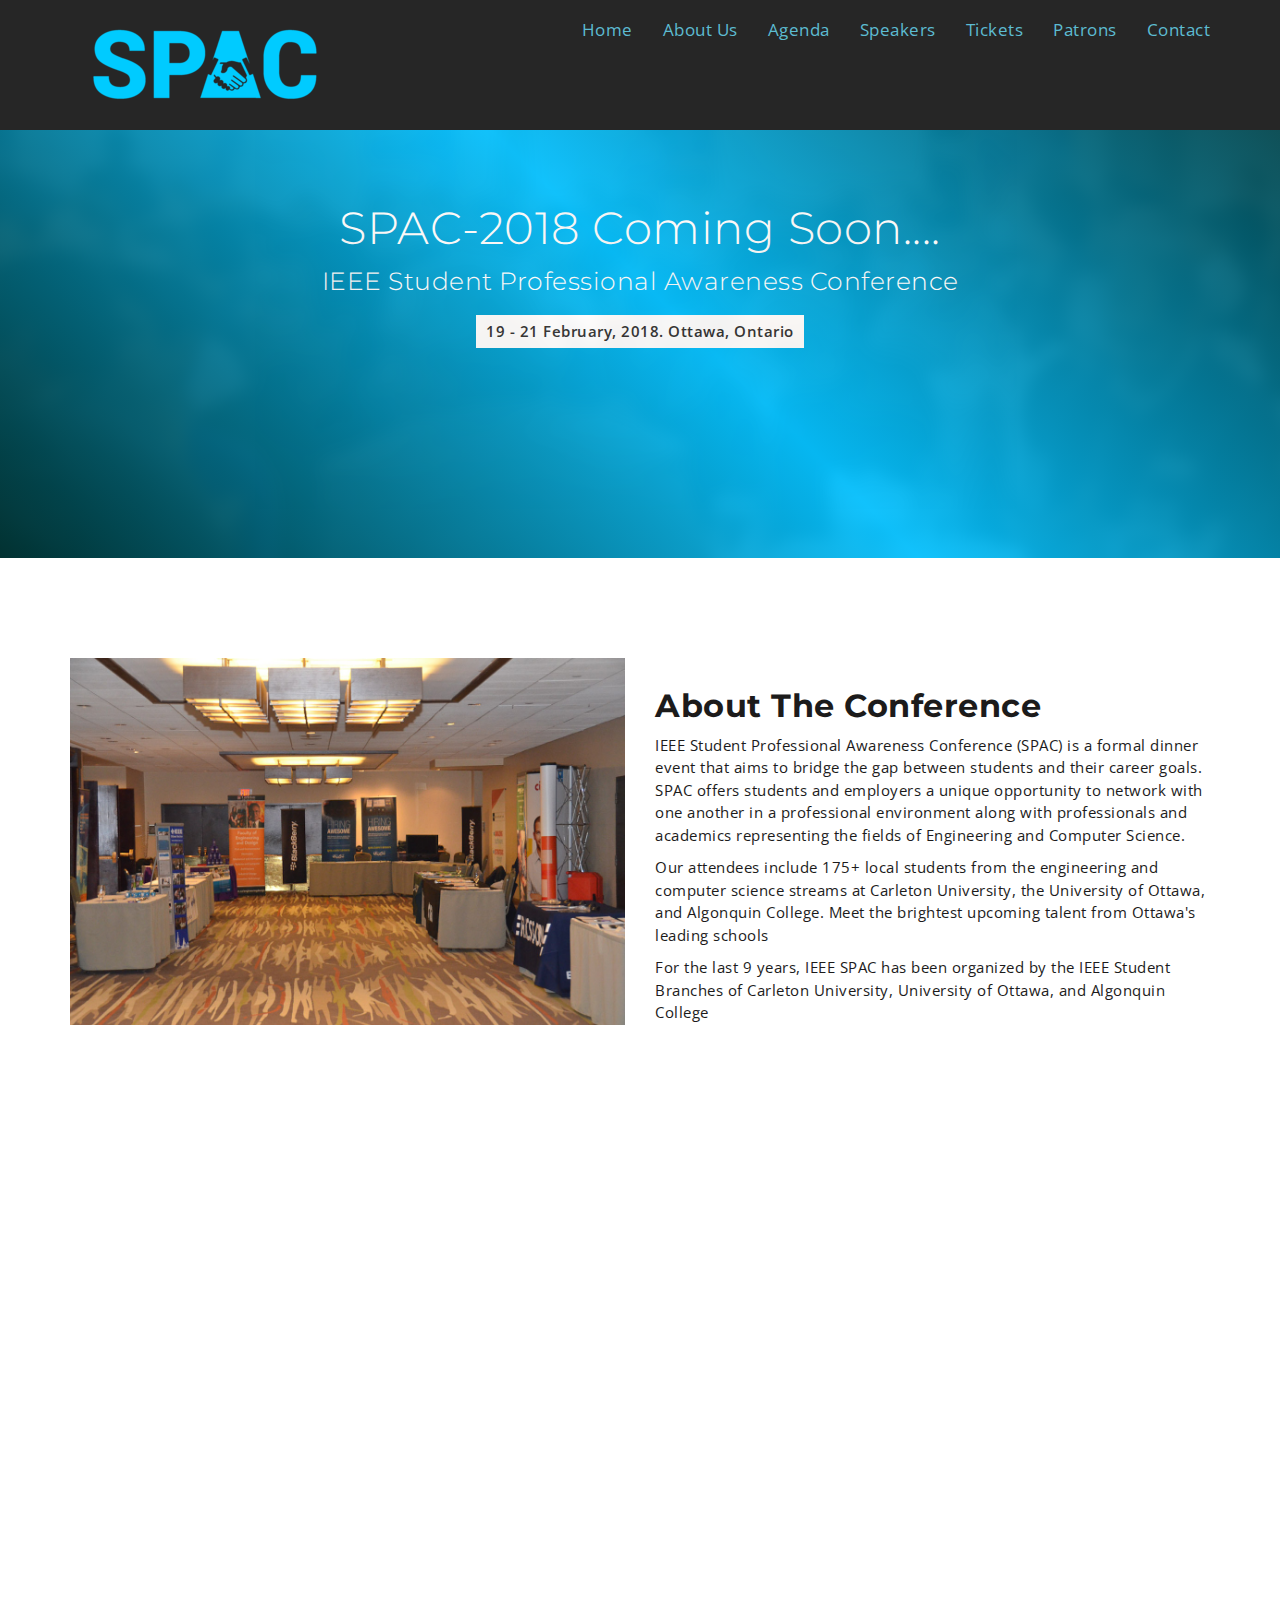
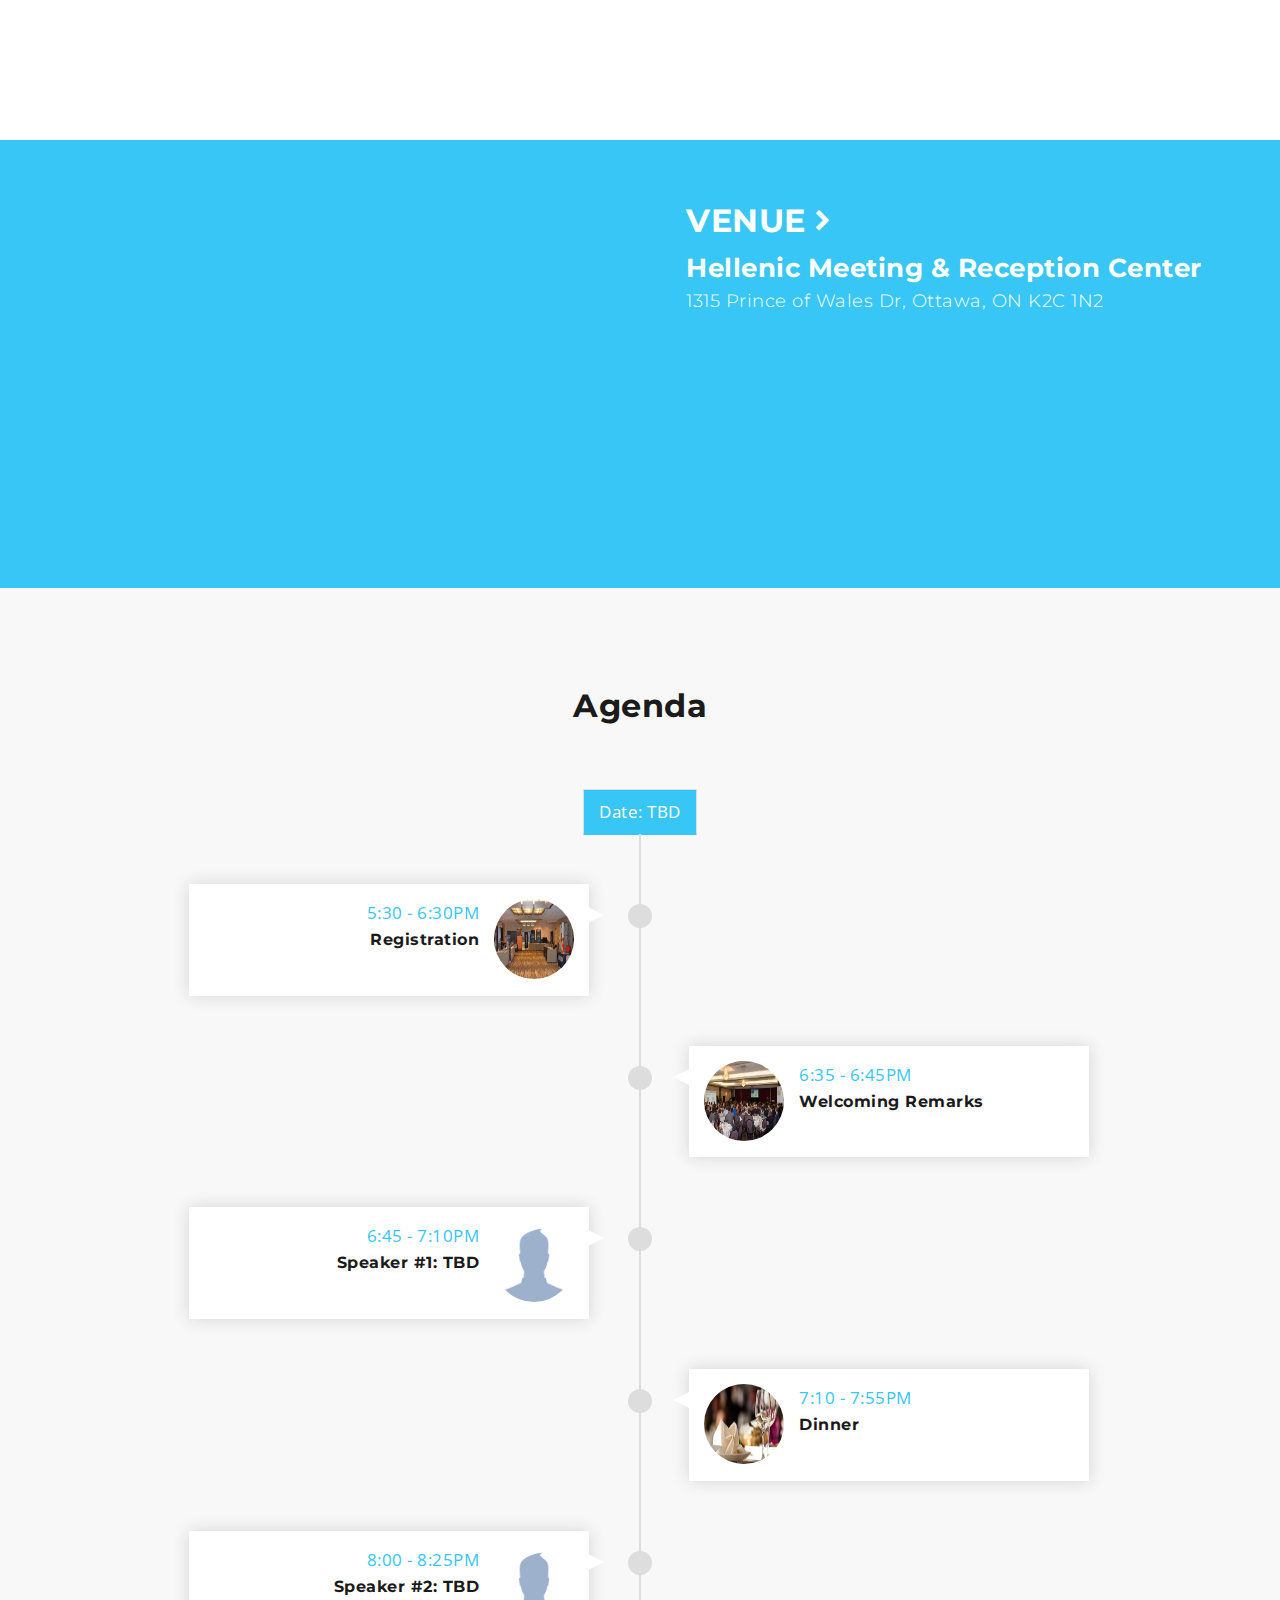
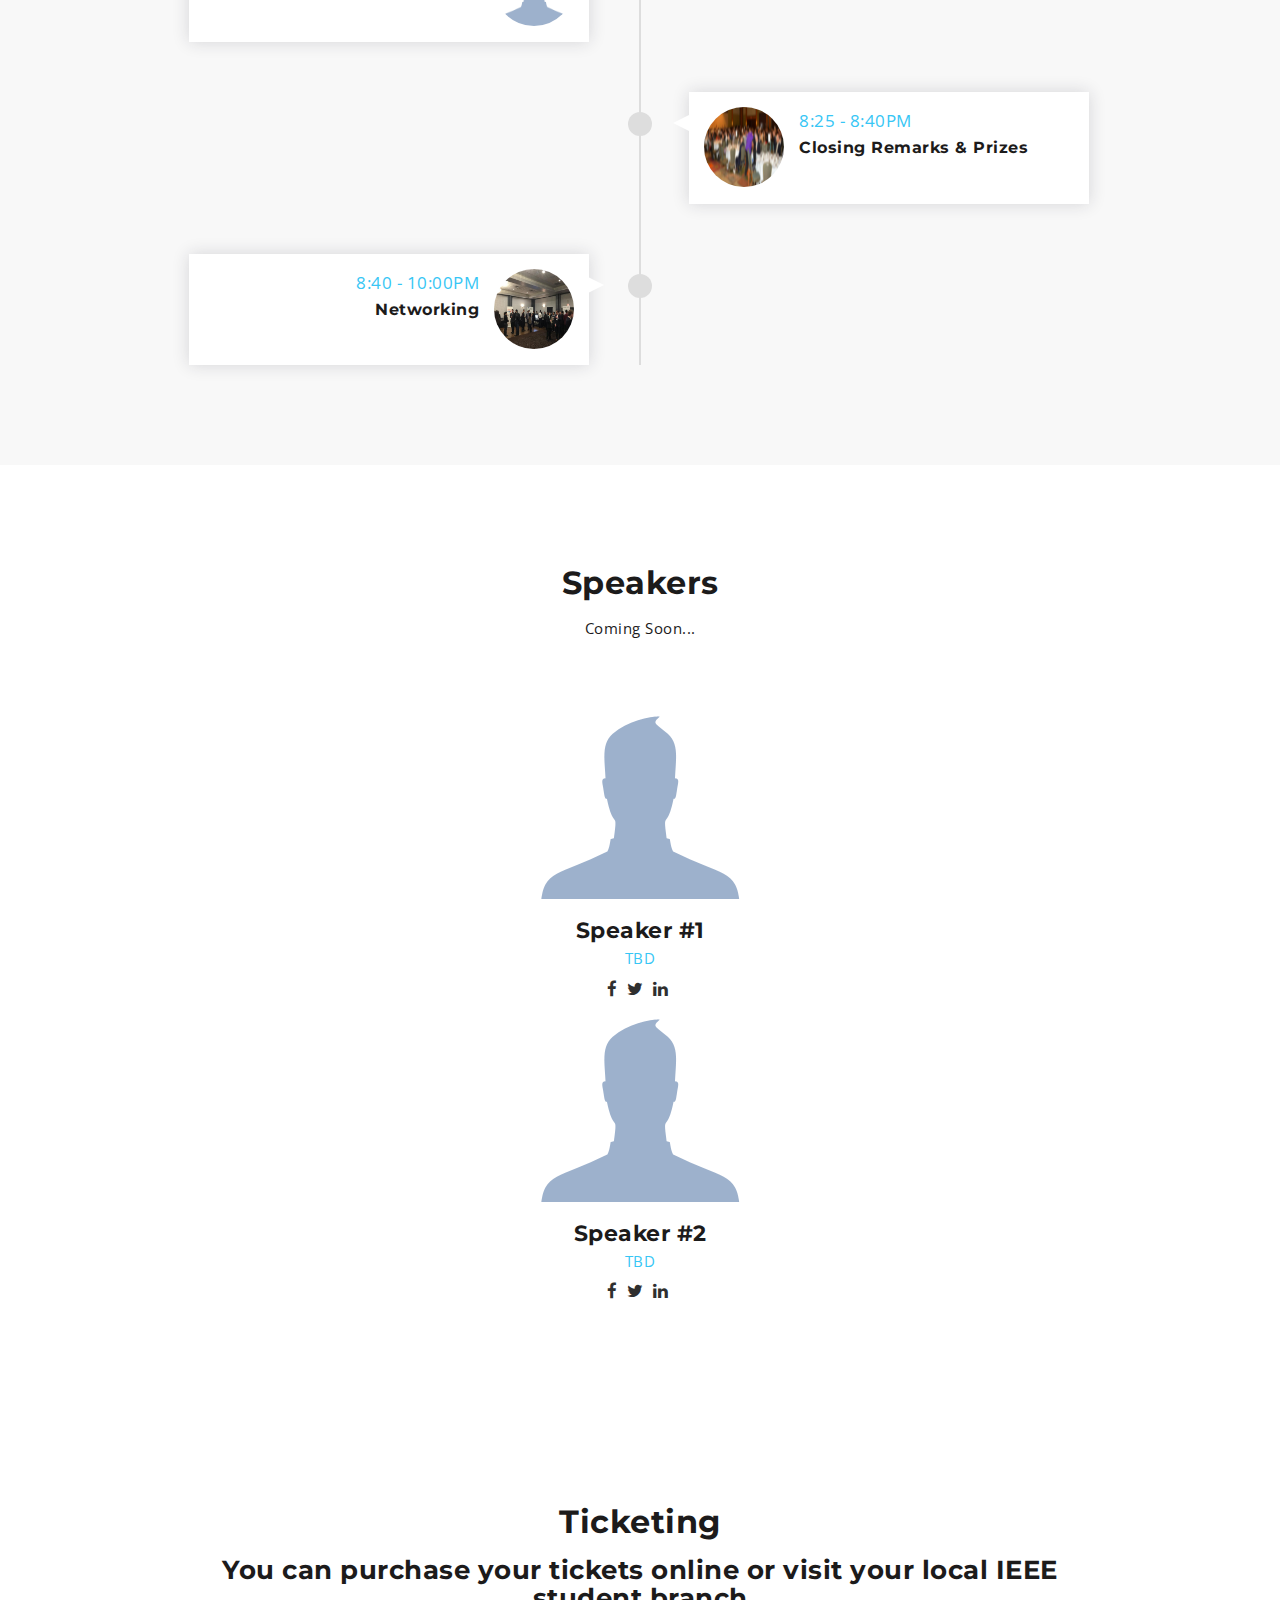
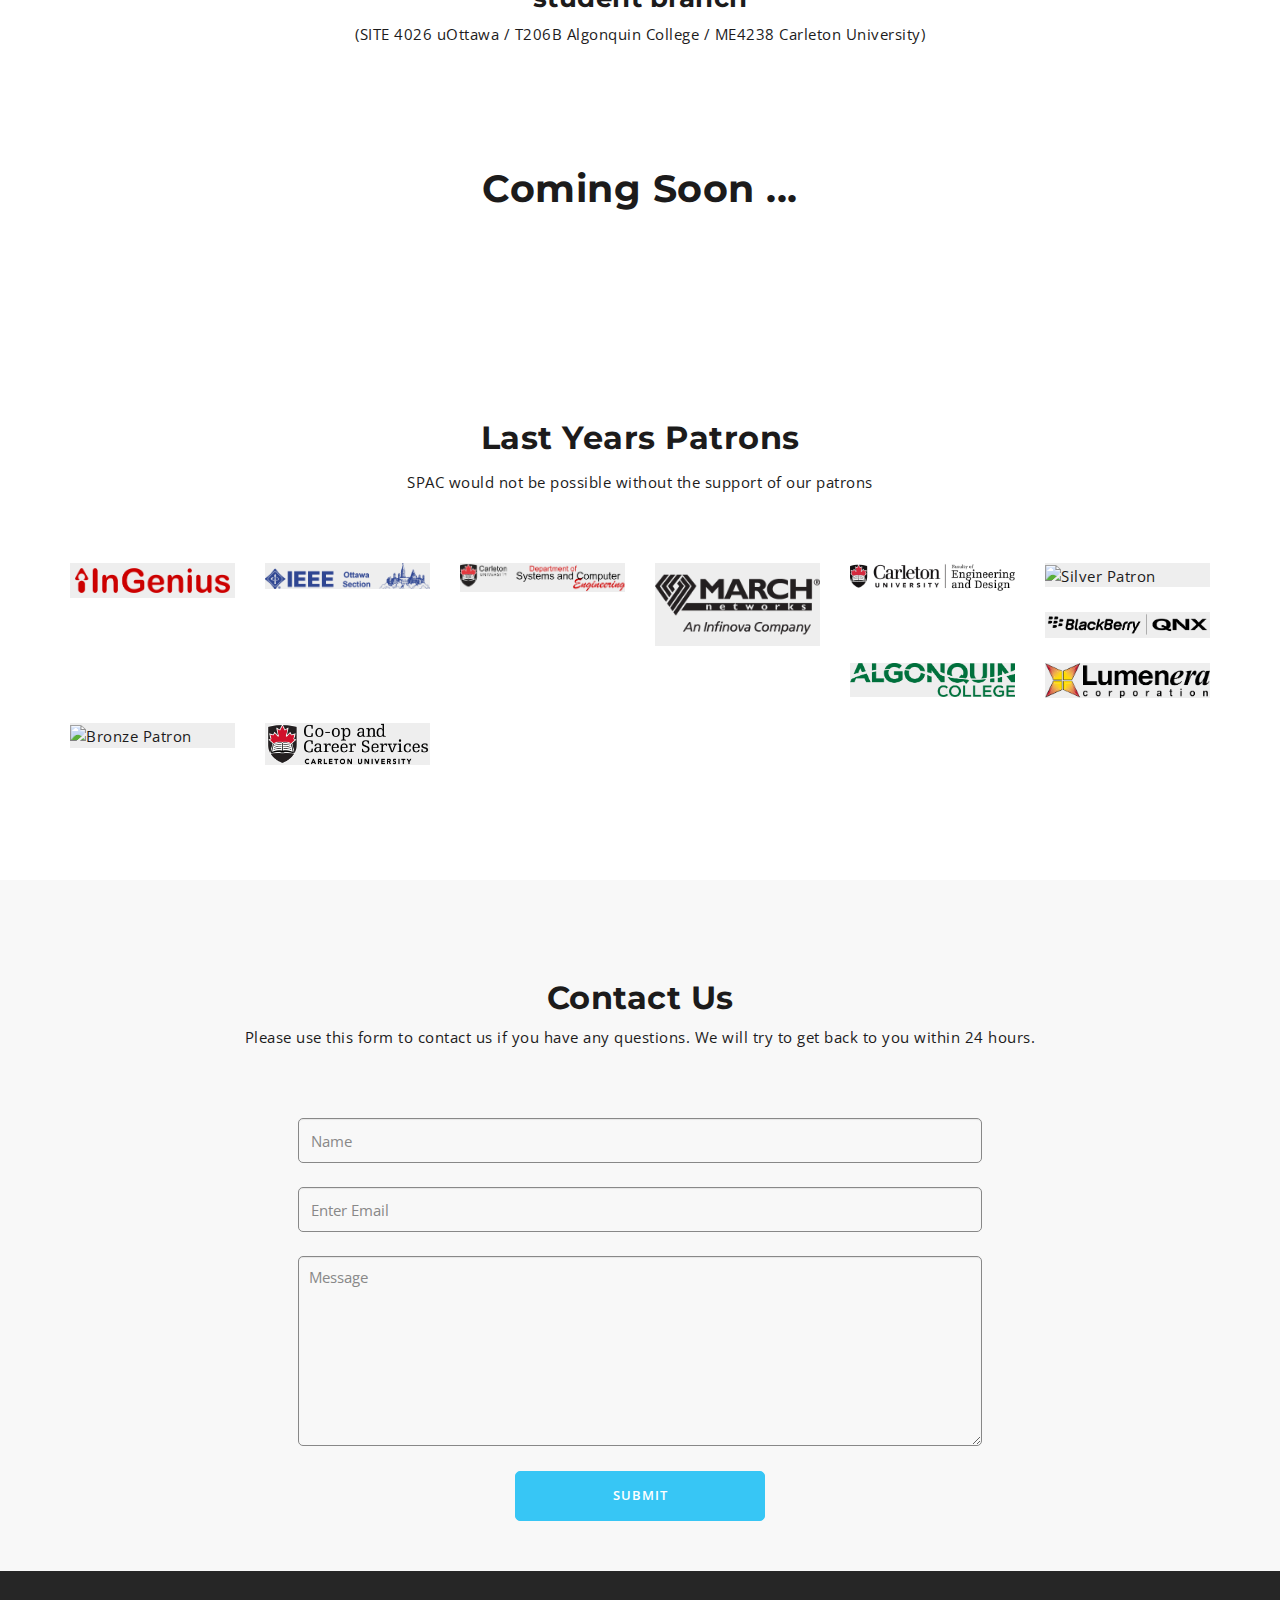
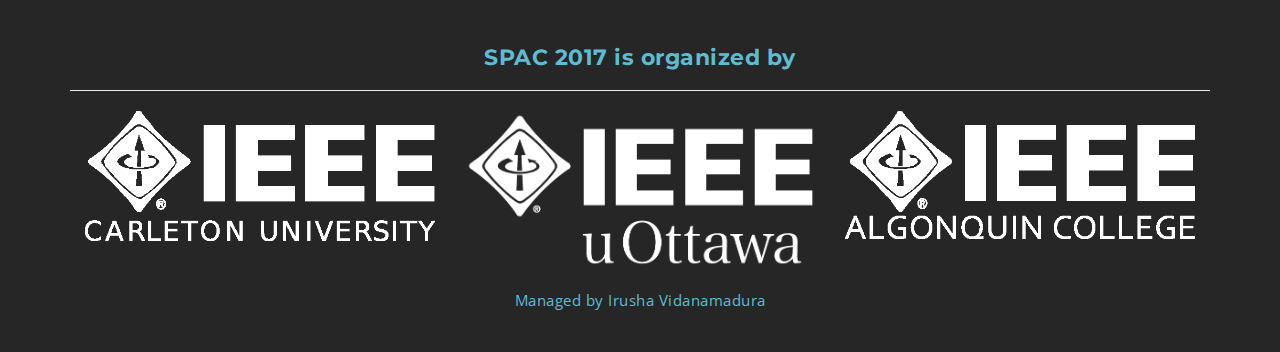
==== SPAC2018/index.html @ 56239b33 "Added all of Irusha's comments" ====
<!DOCTYPE html>
<html lang="en">
  <head>
    <meta charset="utf-8">
    <meta http-equiv="X-UA-Compatible" content="IE=edge">
    <meta name="viewport" content="width=device-width, initial-scale=1">
    <!-- The above 3 meta tags *must* come first in the head; any other head content must come *after* these tags -->
    <title>SPAC-2018 Coming Soon...</title>
    <!-- Favicon -->
    <link rel="shortcut icon" type="image/icon" href="images/favicon.ico"/>
    <!-- Font Awesome -->
    <link href="https://maxcdn.bootstrapcdn.com/font-awesome/4.6.3/css/font-awesome.min.css" rel="stylesheet">
    <!-- Bootstrap -->
    <link href="assets/css/bootstrap.min.css" rel="stylesheet">
    <!-- Slick slider -->
    <link href="assets/css/slick.css" rel="stylesheet">
    <!-- Theme color -->
    <link id="switcher" href="assets/css/theme-color/lite-blue-theme.css" rel="stylesheet">

    <!-- Main Style -->
    <link href="style.css" rel="stylesheet">

    <!-- Fonts -->

    <!-- Open Sans for body font -->
	<link href="https://fonts.googleapis.com/css?family=Open+Sans:300,400,400i,600,700,800" rel="stylesheet">
	<!-- Montserrat for title -->
	<link href="https://fonts.googleapis.com/css?family=Montserrat" rel="stylesheet">
 
 
	
    <!-- HTML5 shim and Respond.js for IE8 support of HTML5 elements and media queries -->
    <!-- WARNING: Respond.js doesn't work if you view the page via file:// -->
    <!--[if lt IE 9]>
      <script src="https://oss.maxcdn.com/html5shiv/3.7.2/html5shiv.min.js"></script>
      <script src="https://oss.maxcdn.com/respond/1.4.2/respond.min.js"></script>
    <![endif]-->
  </head>
  <body>
  	
  	<!-- Start Header -->
	<header id="mu-hero" class="" role="banner">
		<!-- Start menu  -->
		<nav class="navbar navbar-fixed-top navbar-default mu-navbar">
		  	<div class="container">
			    <!-- Brand and toggle get grouped for better mobile display -->
			    <div class="navbar-header">
			      <button type="button" class="navbar-toggle collapsed" data-toggle="collapse" data-target="#bs-example-navbar-collapse-1" aria-expanded="false">
			        <span class="sr-only">Toggle navigation</span>
			        <span class="icon-bar"></span>
			        <span class="icon-bar"></span>
			        <span class="icon-bar"></span>
			      </button>

			      <!-- Logo -->
			      <a class="nav navbar-nav mu-menu navbar-left" href="index.html"><img src="images/SPAC2018Logo.png" id = "logo-img"></img></a>

			    </div>

			    <!-- Collect the nav links, forms, and other content for toggling -->
			    <div class="collapse navbar-collapse" id="bs-example-navbar-collapse-1">
			      	<ul class="nav navbar-nav mu-menu navbar-right">
			      		<li class = "font-color"><a href="#mu-hero">Home</a></li>
				        <li class = "font-color"><a href="#mu-about">About Us</a></li>
				        <li class = "font-color"><a href="#mu-schedule">Agenda</a></li>
			            <li class = "font-color"><a href="#mu-speakers">Speakers</a></li>
			            <li class = "font-color"><a href="#mu-pricing">Tickets</a></li>
			            <!-- <li><a href="#mu-register">Tickets</a></li> -->
			            <li class = "dropdown">
			            	<a class="dropdown-toggle font-color" data-toggle="dropdown" role="button" aria-expanded="false" data-target="#">
			            		Patrons
                            </a>
                            <ul class="dropdown-menu" role="menu">
                            	<li>
                                	<a href="#mu-sponsors">Our Patrons</a>
                             	</li>
                             	<li>
                                	<a class="link-clickable" data-toggle="modal" data-target="#patronageModal">Patronage Options</a>
                             	</li>
                             	<li>
                                	<a target="_blank" href="documents\IEEE_SPAC_2017_Patronage_Package.pdf">Download Patronage package</a>
                             	</li>
                            </ul>	
			            </li>
			            <li class = "font-color"><a href="#mu-contact">Contact</a></li>
			      	</ul>
			    </div><!-- /.navbar-collapse -->
		  	</div><!-- /.container-fluid -->
		</nav>
		<!-- End menu -->

		<div class="mu-hero-overlay">
			<div class="container">
				<div class="mu-hero-area">

					<!-- Start hero featured area -->
					<div class="mu-hero-featured-area">
						<!-- Start center Logo -->
						<div class="mu-logo-area">
							<!-- text based logo -->
							<a class="mu-logo" href="#">SPAC-2018</a>
							<!-- image based logo -->
							<!-- <a class="mu-logo" href="#"><img src="assets/images/logo.jpg" alt="logo img"></a> -->
						</div>
						<!-- End center Logo -->

						<div class="mu-hero-featured-content">

							<h1>SPAC-2018 Coming Soon....</h1>
							<h2>IEEE Student Professional Awareness Conference</h2>
							<p class="mu-event-date-line">19 - 21 February, 2018. Ottawa, Ontario</p>

							<div class="mu-event-counter-area">
								<div id="mu-event-counter">
									
								</div>
							</div>

						</div>
					</div>
					<!-- End hero featured area -->

				</div>
			</div>
		</div>
	</header>
	<!-- End Header -->
	
	<!-- Start main content -->
	<main role="main">
		<!-- Start About -->
		<section id="mu-about">
			<div class="container">
				<div class="row">
					<div class="col-md-12">
						<div class="mu-about-area">
							<!-- Start Feature Content -->
							<div class="row">
								<div class="col-md-6">
									<div class="mu-about-left">
										<img class="" src="images/header/header3.jpg">
									</div>
								</div>
								<div class="col-md-6">
									<div class="mu-about-right">
										<h2>About The Conference</h2>
										<p>
											IEEE Student Professional Awareness Conference (SPAC) is a formal dinner event that aims to bridge the
											gap between students and their career goals. SPAC offers students and employers a unique opportunity to network with
											one another in a professional environment along with professionals and academics representing the fields of Engineering
											and Computer Science.
										</p>
										<p>
											Our attendees include 175+ local students from the engineering and computer science streams at Carleton University,
											the University of Ottawa, and Algonquin College. Meet the brightest upcoming talent from Ottawa's leading schools
										</p>
										<p>
											For the last 9 years, IEEE SPAC has been organized by the IEEE Student Branches of Carleton University, University of Ottawa, 
											and Algonquin College										
										</p>
									</div>
								</div>
							</div>
							<!-- End Feature Content -->

						</div>
					</div>
				</div>
			</div>
		</section>
		<!-- End About -->

		<!-- Start Video -->
		<section id="mu-video">
			<div class="mu-video-overlay">
				<div class="container">
					<div class="row">
						<div class="col-md-12">
							<div class="mu-video-area">
								<h2>Watch Previous Event Video</h2>
								<a class="mu-video-play-btn" href="#"><i class="fa fa-play" aria-hidden="true"></i></a>
							</div>
						</div>
					</div>
				</div>
			</div>

			<!-- Start Video content -->
			<div class="mu-video-content">
				<div class="mu-video-iframe-area">
					<a class="mu-video-close-btn" href="#"><i class="fa fa-times" aria-hidden="true"></i></a>
					<iframe width="560" height="315" src="https://www.youtube.com/embed/9o4DGp6Q4y4" frameborder="0" allowfullscreen></iframe>				</div>
			</div>
			<!-- End Video content -->

		</section>
		<!-- End Video -->

		<!-- Start Venue -->
		<section id="mu-venue">
			<div class="mu-venue-area">
				<div class="row">

					<div class="col-md-6">
						<div class="mu-venue-map">
							<iframe src="https://www.google.com/maps/embed?pb=!1m14!1m8!1m3!1d11211.506799965064!2d-75.7052073!3d45.3714831!3m2!1i1024!2i768!4f13.1!3m3!1m2!1s0x0%3A0xa30076f96c916d7c!2sHellenic+Meeting+%26+Reception+Centre!5e0!3m2!1sen!2sca!4v1508379159387" width="600" height="450" frameborder="0" style="border:0" allowfullscreen></iframe>
						</div>
					</div>

					<div class="col-md-6">
						<div class="mu-venue-address">
							<h2>VENUE <i class="fa fa-chevron-right" aria-hidden="true"></i></h2>
							<h3>Hellenic Meeting & Reception Center </h3>
							<h4>1315 Prince of Wales Dr, Ottawa, ON K2C 1N2</h4>
							<!-- <p>Lorem ipsum dolor sit amet, consectetur adipisicing elit. Dolorem reiciendis incidunt accusantium porro amet repellendus hic corporis fugiat officiis, sequi iste distinctio possimus dignissimos, veniam quae delectus. Fuga, modi, perferendis!</p> -->
						</div>
					</div>

				</div>
			</div>
		</section>
		<!-- End Venue -->		

		<!-- Start Schedule  -->
		<section id="mu-schedule">
			<div class="container">
				<div class="row">
					<div class="colo-md-12">
						<div class="mu-schedule-area">

							<div class="mu-title-area">
								<h2 class="mu-title">Agenda</h2>
							</div>

							<div class="mu-schedule-content-area">
								<!-- Nav tabs -->
								<ul class="nav nav-tabs mu-schedule-menu">
								    <li role="presentation" class="active"><a href="#first-day" aria-controls="first-day" role="tab" data-toggle="tab">Date: TBD</a></li>	    
								</ul>

								<!-- Tab panes -->
								<!--<div class="tab-content mu-schedule-content"> -->
								    <div role="tabpanel" class="tab-pane fade mu-event-timeline in active" id="first-day">
								    	<ul>
								    		<li>
								    			<div class="mu-single-event">
								    				<img src="images/header/header3.jpg" alt="registration">
								    				<p class="mu-event-time">5:30 - 6:30PM</p>
								    				<h3>Registration</h3>
								    				<br>
								    			</div>
								    		</li>
								    		<li>
								    			<div class="mu-single-event">
								    				<img src="images/welcome.jpg" alt="welcoming">
								    				<p class="mu-event-time">6:35 - 6:45PM</p>
								    				<h3>Welcoming Remarks</h3>
								    				<br>
								    			</div>
								    		</li>
								    		<li>
								    			<div class="mu-single-event">
								    				<img src="images/speakers/unknown.png" alt="event speaker #1">
								    				<p class="mu-event-time">6:45 - 7:10PM</p>
								    				<h3>Speaker #1: TBD</h3>
								    				<br>
								    			</div>
								    		</li>
								    		<li>
								    			<div class="mu-single-event">
								    				<img src="images/dinner.jpg" alt="dinner">
								    				<p class="mu-event-time">7:10 - 7:55PM</p>
								    				<h3>Dinner</h3>
								    				<br>
								    			</div>
								    		</li>
								    		<li>
								    			<div class="mu-single-event">
													<img src="images/speakers/unknown.png" alt="event speaker #2">								    				
								    				<p class="mu-event-time">8:00 - 8:25PM</p>
								    				<h3>Speaker #2: TBD</h3>
								    				<br>
								    			</div>
								    		</li>
								    		<li>
								    			<div class="mu-single-event">
								    				<img src="images/header/header.jpg" alt="closing">	
								    				<p class="mu-event-time">8:25 - 8:40PM</p>
								    				<h3>Closing Remarks & Prizes</h3>
								    				<br>
								    			</div>
								    		</li>	
								    		<li>
								    			<div class="mu-single-event">
								    				<img src="images/ext.jpg" alt="networking">	
								    				<p class="mu-event-time">8:40 - 10:00PM</p>
								    				<h3>Networking</h3>
								    				<br>
								    			</div>
								    		</li>								    									    		
								    	</ul>
								    </div>

<!-- 								    <div role="tabpanel" class="tab-pane fade mu-event-timeline" id="second-day">
								    	<ul>
								    		<li>
								    			<div class="mu-single-event">
								    				<p class="mu-event-time">9.00 AM</p>
								    				<h3>Breakfast</h3>
								    			</div>
								    		</li>
								    		<li>
								    			<div class="mu-single-event">
								    				<img src="assets/images/speaker-1.jpg" alt="event speaker">
								    				<p class="mu-event-time">10.00 AM</p>
								    				<h3>Advanced SVG Animations</h3>
								    				<span>By Karl Groves</span>
								    			</div>
								    		</li>
								    		<li>
								    			<div class="mu-single-event">
								    				<img src="assets/images/speaker-2.jpg" alt="event speaker">
								    				<p class="mu-event-time">11.00 AM</p>
								    				<h3>Presenting Work with Confidence</h3>
								    				<span>By Sarah Dransner</span>
								    			</div>
								    		</li>
								    		<li>
								    			<div class="mu-single-event">
								    				<img src="assets/images/speaker-3.jpg" alt="event speaker">
								    				<p class="mu-event-time">12.00 AM</p>
								    				<h3>Keynote on UX & UI Design</h3>
								    				<span>By Ned Stark</span>
								    			</div>
								    		</li>
								    		<li>
								    			<div class="mu-single-event">
								    				<p class="mu-event-time">1.00 PM</p>
								    				<h3>The End</h3>
								    			</div>
								    		</li>
								    	</ul>
								    </div>
								    <div role="tabpanel" class="tab-pane fade mu-event-timeline" id="third-day">
								    	<ul>
								    		<li>
								    			<div class="mu-single-event">
								    				<p class="mu-event-time">9.00 AM</p>
								    				<h3>Breakfast</h3>
								    			</div>
								    		</li>
								    		<li>
								    			<div class="mu-single-event">
								    				<img src="assets/images/speaker-1.jpg" alt="event speaker">
								    				<p class="mu-event-time">10.00 AM</p>
								    				<h3>Advanced SVG Animations</h3>
								    				<span>By Karl Groves</span>
								    			</div>
								    		</li>
								    		<li>
								    			<div class="mu-single-event">
								    				<img src="assets/images/speaker-2.jpg" alt="event speaker">
								    				<p class="mu-event-time">11.00 AM</p>
								    				<h3>Presenting Work with Confidence</h3>
								    				<span>By Sarah Dransner</span>
								    			</div>
								    		</li>
								    		<li>
								    			<div class="mu-single-event">
								    				<img src="assets/images/speaker-3.jpg" alt="event speaker">
								    				<p class="mu-event-time">12.00 AM</p>
								    				<h3>Keynote on UX & UI Design</h3>
								    				<span>By Ned Stark</span>
								    			</div>
								    		</li>
								    		<li>
								    			<div class="mu-single-event">
								    				<p class="mu-event-time">1.00 PM</p>
								    				<h3>The End</h3>
								    			</div>
								    		</li>
								    	</ul>
								    </div>
								    
								</div> -->

							</div>
							
						</div>
					</div>
				</div>
			</div>
		</section>
		<!-- End Schedule -->

		<!-- Start Speakers -->
		<section id="mu-speakers">
			<div class="container">
				<div class="row">
					<div class="col-md-12">
						<div class="mu-speakers-area">

							<div class="mu-title-area">
								<h2 class="mu-title">Speakers</h2>
								<p>Coming Soon...</p>
							</div>

							<!-- Start Speakers Content -->
							<div class="mu-speakers-content">

								<div align="center">

									<!-- Start single speaker -->
									<div class="mu-single-speakers">
										<img src="images/speakers/unknown.png" alt="Speaker #1">
										<div class="mu-single-speakers-info">
											<h3>Speaker #1</h3>
											<p>TBD</p>
											<ul class="mu-single-speakers-social">
												<li><a href="#"><i class="fa fa-facebook"></i></a></li>
												<li><a href="#"><i class="fa fa-twitter"></i></a></li>
												<li><a href="#"><i class="fa fa-linkedin"></i></a></li>
											</ul>
										</div>
									</div>
									<!-- End single speaker -->


									<!-- Start single speaker -->
									<div class="mu-single-speakers">
										<img src="images/speakers/unknown.png" alt="Speaker #2">
										<div class="mu-single-speakers-info">
											<h3>Speaker #2</h3>
											<p>TBD</p>
											<ul class="mu-single-speakers-social">
												<li><a href="#"><i class="fa fa-facebook"></i></a></li>
												<li><a href="#"><i class="fa fa-twitter"></i></a></li>
												<li><a href="#"><i class="fa fa-linkedin"></i></a></li>
											</ul>
										</div>
									</div>
									<!-- End single speaker -->

								</div>
							</div>
							<!-- End Speakers Content -->

						</div>
					</div>
				</div>
			</div>
		</section>
		<!-- End Speakers -->

		<!-- Start Pricing  -->
		<section id="mu-pricing">
			<div class="container">
				<div class="row">
					<div class="col-md-12">
						<div class="mu-pricing-area">
							
							<div class="mu-title-area">
								<h2 class="mu-title">Ticketing</h2>
								<h3> You can purchase your tickets online or visit your local IEEE student branch</h3>
								<p>(SITE 4026 uOttawa / T206B Algonquin College / ME4238 Carleton University)</p>
								<br>
								<br>
								<br>
								<br>
								<br>
								<h1> Coming Soon ...</h1>
							</div>
							
<!-- 							<div class="mu-pricing-conten">
								<div class="row">
									
									<!-- single price item 
									<div class="col-md-4">
										<div class="mu-single-price">

											<div class="mu-single-price-head">
												<span class="mu-currency">$</span>
												<span class="mu-rate">12</span>
												<span class="mu-time">/all days</span>
											</div>
											<h3 class="mu-price-title">BASIC</h3>
											<ul>
												<li>Basic Class Ticket</li>
												<li>Access to all sessions</li>
												<li>Free Breakfast</li>
											</ul>
											<a class="mu-register-btn" href="#"> Register Now</a>
										</div>
									</div>
									<!-- / single price item 

									<!-- single price item 
									<div class="col-md-4">
										<div class="mu-single-price mu-popular-price">
											<span class="mu-price-tag">Popular</span>
											<div class="mu-single-price-head">
												<span class="mu-currency">$</span>
												<span class="mu-rate">22</span>
												<span class="mu-time">/all days</span>
											</div>
											<h3 class="mu-price-title">STANDARD</h3>
											<ul>
												<li>Basic Class Ticket</li>
												<li>Access to all sessions</li>
												<li>Free Breakfast</li>
											</ul>
											<a class="mu-register-btn" href="#"> Register Now</a>
										</div>
									</div>
									<!-- / single price item 

									<!-- single price item 
									<div class="col-md-4">
										<div class="mu-single-price">

											<div class="mu-single-price-head">
												<span class="mu-currency">$</span>
												<span class="mu-rate">45</span>
												<span class="mu-time">/all days</span>
											</div>
											<h3 class="mu-price-title">PREMIUM</h3>
											<ul>
												<li>Basic Class Ticket</li>
												<li>Access to all sessions</li>
												<li>Free Breakfast</li>
											</ul>
											<a class="mu-register-btn" href="#"> Register Now</a>
										</div>
									</div>
									<!-- / single price item 

								</div> -->
							</div>

						</div>
					</div>
				</div>
			</div>
		</section>
		<!-- End Pricing -->

		<!-- Start Register  -->
<!-- 		<section id="mu-register">
			<div class="container">
				<div class="row">
					<div class="col-md-12">
						<div class="mu-register-area">

							<div class="mu-title-area">
								<h2 class="mu-title">Register Form</h2>
								<p>Lorem ipsum dolor sit amet, consectetur adipisicing elit. Blanditiis unde, ut sapiente et voluptatum facilis consectetur incidunt provident asperiores at necessitatibus nulla sequi voluptas libero quasi explicabo veritatis minima porro.</p>
							</div>

							<div class="mu-register-content">
								<form class="mu-register-form">

									<div class="row">
										<div class="col-md-6">
											<div class="form-group">                
												<input type="text" class="form-control" placeholder="Your Full Name" id="name" name="name" required="">
											</div>
										</div>

										<div class="col-md-6">
											<div class="form-group">                
												<input type="email" class="form-control" placeholder="Enter Your Email" id="email" name="email" required="">
											</div>     
										</div>
									</div>

									<div class="row">
										<div class="col-md-6">
											<div class="form-group">                
												<input type="text" class="form-control" placeholder="Your Phone Number" id="telephone" name="telephone" required="">
											</div>
										</div>
										<div class="col-md-6">
											
										<div class="form-group"> 
											<select class="form-control" name="ticket" id="ticket">
												<option value="0">Basic ($12)</option>
												<option value="1">Standard ($22)</option>
												<option value="2">Premium ($45)</option>
											</select>
										</div>      
										</div>
									</div>

									<button type="submit" class="mu-reg-submit-btn">SUBMIT</button>

					            </form>
							</div>

						</div>
					</div>
				</div>
			</div>
		</section> -->
		<!-- End Register -->

		<!-- Start FAQ -->
	<!-- 	<section id="mu-faq">
			<div class="container">
				<div class="row">
					<div class="col-md-12">
						<div class="mu-faq-area">

							<div class="mu-title-area">
								<h2 class="mu-title">FAQ</h2>
								<p>Lorem ipsum dolor sit amet, consectetur adipisicing elit. Sint assumenda ut molestias doloremque ipsam, fugit laborum totam, pariatur est cumque at, repudiandae officia ex dolores quas minus optio, iusto soluta?</p>
							</div>

							<div class="mu-faq-content">

								<div class="panel-group" id="accordion">

							        <div class="panel panel-default">
							          <div class="panel-heading">
							            <h4 class="panel-title">
							              <a data-toggle="collapse" data-parent="#accordion" href="#collapseOne" aria-expanded="true">
							                <span class="fa fa-angle-down"></span> Lorem ipsum dolor sit amet.
							              </a>
							            </h4>
							          </div>
							          <div id="collapseOne" class="panel-collapse collapse in">
							            <div class="panel-body">
							              Anim pariatur cliche reprehenderit, enim eiusmod high life accusamus terry richardson ad squid. 3 wolf moon officia aute, non cupidatat skateboard dolor brunch. Food truck quinoa nesciunt laborum eiusmod. Brunch 3 wolf moon tempor, sunt aliqua put a bird on it squid single-origin coffee nulla assumenda shoreditch et. Nihil anim keffiyeh helvetica, craft beer labore wes anderson cred nesciunt sapiente ea proident. Ad vegan excepteur butcher vice lomo. Leggings occaecat craft beer farm-to-table, raw denim aesthetic synth nesciunt you probably haven't heard of them accusamus labore sustainable VHS.
							            </div>
							          </div>
							        </div>

							        <div class="panel panel-default">
							          <div class="panel-heading">
							            <h4 class="panel-title">
							              <a data-toggle="collapse" data-parent="#accordion" href="#collapseTwo">
							                <span class="fa fa-angle-up"></span> Lorem ipsum dolor sit amet, consectetur adipisicing elit.
							              </a>
							            </h4>
							          </div>
							          <div id="collapseTwo" class="panel-collapse collapse">
							            <div class="panel-body">
							              Anim pariatur cliche reprehenderit, enim eiusmod high life accusamus terry richardson ad squid. 3 wolf moon officia aute, non cupidatat skateboard dolor brunch. Food truck quinoa nesciunt laborum eiusmod. Brunch 3 wolf moon tempor, sunt aliqua put a bird on it squid single-origin coffee nulla assumenda shoreditch et. Nihil anim keffiyeh helvetica, craft beer labore wes anderson cred nesciunt sapiente ea proident. Ad vegan excepteur butcher vice lomo. Leggings occaecat craft beer farm-to-table, raw denim aesthetic synth nesciunt you probably haven't heard of them accusamus labore sustainable VHS.
							            </div>
							          </div>
							        </div>

							        <div class="panel panel-default">
							          <div class="panel-heading">
							            <h4 class="panel-title">
							              <a data-toggle="collapse" data-parent="#accordion" href="#collapseThree">
							                <span class="fa fa-angle-up"></span> Lorem ipsum dolor sit amet, consectetur. 
							              </a>
							            </h4>
							          </div>
							          <div id="collapseThree" class="panel-collapse collapse">
							            <div class="panel-body">
							              Anim pariatur cliche reprehenderit, enim eiusmod high life accusamus terry richardson ad squid. 3 wolf moon officia aute, non cupidatat skateboard dolor brunch. Food truck quinoa nesciunt laborum eiusmod. Brunch 3 wolf moon tempor, sunt aliqua put a bird on it squid single-origin coffee nulla assumenda shoreditch et. Nihil anim keffiyeh helvetica, craft beer labore wes anderson cred nesciunt sapiente ea proident. Ad vegan excepteur butcher vice lomo. Leggings occaecat craft beer farm-to-table, raw denim aesthetic synth nesciunt you probably haven't heard of them accusamus labore sustainable VHS.
							            </div>
							          </div>
							        </div>

							        <div class="panel panel-default">
							          <div class="panel-heading">
							            <h4 class="panel-title">
							              <a data-toggle="collapse" data-parent="#accordion" href="#collapseFour">
							                <span class="fa fa-angle-up"></span> Lorem ipsum dolor sit amet, consectetur adipisicing. 
							              </a>
							            </h4>
							          </div>
							          <div id="collapseFour" class="panel-collapse collapse">
							            <div class="panel-body">
							              Anim pariatur cliche reprehenderit, enim eiusmod high life accusamus terry richardson ad squid. 3 wolf moon officia aute, non cupidatat skateboard dolor brunch. Food truck quinoa nesciunt laborum eiusmod. Brunch 3 wolf moon tempor, sunt aliqua put a bird on it squid single-origin coffee nulla assumenda shoreditch et. Nihil anim keffiyeh helvetica, craft beer labore wes anderson cred nesciunt sapiente ea proident. Ad vegan excepteur butcher vice lomo. Leggings occaecat craft beer farm-to-table, raw denim aesthetic synth nesciunt you probably haven't heard of them accusamus labore sustainable VHS.
							            </div>
							          </div>
							        </div>

							        <div class="panel panel-default">
							          <div class="panel-heading">
							            <h4 class="panel-title">
							              <a data-toggle="collapse" data-parent="#accordion" href="#collapseFive">
							                <span class="fa fa-angle-up"></span> Lorem ipsum dolor sit amet, consectetur. 
							              </a>
							            </h4>
							          </div>
							          <div id="collapseFive" class="panel-collapse collapse">
							            <div class="panel-body">
							              Anim pariatur cliche reprehenderit, enim eiusmod high life accusamus terry richardson ad squid. 3 wolf moon officia aute, non cupidatat skateboard dolor brunch. Food truck quinoa nesciunt laborum eiusmod. Brunch 3 wolf moon tempor, sunt aliqua put a bird on it squid single-origin coffee nulla assumenda shoreditch et. Nihil anim keffiyeh helvetica, craft beer labore wes anderson cred nesciunt sapiente ea proident. Ad vegan excepteur butcher vice lomo. Leggings occaecat craft beer farm-to-table, raw denim aesthetic synth nesciunt you probably haven't heard of them accusamus labore sustainable VHS.
							            </div>
							          </div>
							        </div>


							    </div>
							</div>

						</div>
					</div>
				</div>
			</div>
		</section> -->
		<!-- End FAQ -->

		<!-- Start Sponsors -->
		<section id="mu-sponsors">
			<div class="container">
				<div class="row">
					<div class="col-md-12">
						<div class="mu-sponsors-area">
							
							<div class="mu-title-area">
								<h2 class="mu-title">Last Years Patrons</h2>
								<p>SPAC would not be possible without the support of our patrons</p>
							</div>
							
							<!-- Start spnonsors brand logo -->
							<div class="mu-sponsors-content">
								<div class="row">
								
									<div class="col-md-2 col-sm-4 col-xs-4">
										<div class="mu-sponsors-single">
											<img src="images\patrons\partner-inGenius.png" alt="Partner Patron">
										</div>
									</div>

									<div class="col-md-2 col-sm-4 col-xs-4">
										<div class="mu-sponsors-single">
											<img src="images\patrons\silver-ieee-ottawa-section.png" alt="Gold Patron">
										</div>
									</div>

									<div class="col-md-2 col-sm-4 col-xs-4">
										<div class="mu-sponsors-single">
											<img src="images\patrons\silver-carleton-sce.png" alt="Silver Patron">
										</div>
									</div>

									<div class="col-md-2 col-sm-4 col-xs-4">
										<div class="mu-sponsors-single">
											<img src="images\patrons\silver-marchNetworks.png" alt="Silver Patron">
										</div>
									</div>

										<div class="col-md-2 col-sm-4 col-xs-4">
										<div class="mu-sponsors-single">
											<img src="images\patrons\silver-carleton-fed.png" alt="Silver Patron">
										</div>
									</div>

									<div class="col-md-2 col-sm-4 col-xs-4">
										<div class="mu-sponsors-single">
											<img src="images\patrons\silver-carleton-doe.png" alt="Silver Patron">
										</div>
									</div>

									<div class="col-md-2 col-sm-4 col-xs-4">
										<div class="mu-sponsors-single">
											<img src="images\patrons\silver-bb-qnx.png" alt="Silver Patron">
										</div>
									</div>

									<div class="col-md-2 col-sm-4 col-xs-4">
										<div class="mu-sponsors-single">
											<img src="images\patrons\silver-algonquin-sa.png" alt="Silver Patron">
										</div>
									</div>

									<div class="col-md-2 col-sm-4 col-xs-4">
										<div class="mu-sponsors-single">
											<img src="images\patrons\silver-lumenera.png" alt="Silver Patron">
										</div>
									</div>

										<div class="col-md-2 col-sm-4 col-xs-4">
										<div class="mu-sponsors-single">
											<img src="images\patrons\bronze-realDecoy.png" alt="Bronze Patron">
										</div>
									</div>

									<div class="col-md-2 col-sm-4 col-xs-4">
										<div class="mu-sponsors-single">
											<img src="images\patrons\bronze-coop.png" alt="Bronze Patron">
										</div>
									</div>

<!-- 									<div class="col-md-2 col-sm-4 col-xs-4">
										<div class="mu-sponsors-single">
											<img src="assets/images/sponsor-logo-3.png" alt="Brand Logo">
										</div>
									</div> -->

								</div>
							</div>
							<!-- End spnonsors brand logo -->

						</div>
					</div>
				</div>
			</div>
		</section>
		<!-- End Sponsors -->


		<!-- Start Contact -->
		<section id="mu-contact">
			<div class="container">
				<div class="row">
					<div class="col-md-12">
						<div class="mu-contact-area">

							<div class="mu-title-area">
								<h2 class="mu-heading-title">Contact Us</h2>
								<p>Please use this form to contact us if you have any questions. We will try to get back to you within 24 hours.</p>
							</div>

							<!-- Start Contact Content -->
							<div class="mu-contact-content">
								<div class="row">

								<div class="col-md-12">
									<div class="mu-contact-form-area">
										<div id="form-messages"></div>
											<form id="ajax-contact" method="post" action="mailer.php" class="mu-contact-form">
												<div class="form-group">                
													<input type="text" class="form-control" placeholder="Name" id="name" name="name" required>
												</div>
												<div class="form-group">                
													<input type="email" class="form-control" placeholder="Enter Email" id="email" name="email" required>
												</div>              
												<div class="form-group">
													<textarea class="form-control" placeholder="Message" id="message" name="message" required></textarea>
												</div>
												<button type="submit" class="mu-send-msg-btn"><span>SUBMIT</span></button>
								            </form>
										</div>
									</div>
								</div>
							</div>
							<!-- End Contact Content -->
						</div>
					</div>
				</div>
			</div>
		</section>
		<!-- End Contact -->

	</main>
	
	<!-- End main content -->	
			
			
	<!-- Start footer -->
	<footer id="mu-footer" role="contentinfo">
			<div class="container">
				<div class="mu-footer-area">
					<div class="mu-footer-top">
                    <br>
                    <br>
                    <h4 class="font-color" >SPAC 2017 is organized by</h4>
                    <hr></hr>
                    <div class="col-lg-4">
                        <a href="http://ieeecarleton.ca/" target="_blank"><img class="block-center contact_icons footer-img" src="images/logos/IEEE_Carleton.png" alt="IEEE Carleton"></img></a>
                    </div>
                    <div class="col-lg-4">
                        <a href="http://www.ieeeuottawa.ca/" target="_blank"><img class="block-center contact_icons footer-img" src="images/logos/IEEE_uOttawa.png" alt="IEEE UOttawa"></img></a>
                    </div>
                    <div class="col-lg-4">
                        <a href="http://ewh.ieee.org/sb/ottawa/algonquin/" target="_blank"><img class="block-center contact_icons footer-img" src="images/logos/IEEE_Algonquin.png" alt="IEEE Algonquin"></img></a>
                    </div>
                    <hr></hr>
					</div>
					<div class="mu-footer-bottom">
						<br>
						<p class = "font-color">Managed by <a href="http://irushavm.github.io" class = "font-color">Irusha Vidanamadura</a></p>
					</div>
				</div>
			</div>

	</footer>
	<!-- End footer -->

	
	
    <!-- jQuery library -->
    <script src="https://ajax.googleapis.com/ajax/libs/jquery/1.11.3/jquery.min.js"></script>
    <!-- Include all compiled plugins (below), or include individual files as needed -->
    <!-- Bootstrap -->
    <script src="assets/js/bootstrap.min.js"></script>
	<!-- Slick slider -->
    <script type="text/javascript" src="assets/js/slick.min.js"></script>
    <!-- Event Counter -->
    <script type="text/javascript" src="assets/js/jquery.countdown.min.js"></script>
    <!-- Ajax contact form  -->
    <script type="text/javascript" src="assets/js/app.js"></script>
  
       
	
    <!-- Custom js -->
	<script type="text/javascript" src="assets/js/custom.js"></script>

	
	
    
  </body>
</html>
---- SPAC2018/assets/css/theme-color/lite-blue-theme.css ----
/*=======================================
Template Design By MarkUps	
Author URI : http://www.markups.io/
========================================*/

.mu-hero-overlay {
	background-color: #37c6f5;/* fallback for old browsers */ 
    /* background: -webkit-linear-gradient(to right, #ee4532, #37c6f5);  /* Chrome 10-25, Safari 5.1-6 */ 
   /*  background: linear-gradient(to right, #ee4532, #37c6f5);  *//* W3C, IE 10+/ Edge, Firefox 16+, Chrome 26+, Opera 12+, Safari 7+ */
	background: -webskit-linear-gradient(45deg, rgba(0,51,51,1) 0%, rgba(5,193,255,1) 50%, rgba(0,51,51,1) 100%);
	background: linear-gradient(45deg, rgba(0,51,51,1) 0%, rgba(5,193,255,1) 50%, rgba(0,51,51,1) 100%);
}

.mu-primary-btn:hover,
.mu-primary-btn:focus,
.mu-copy-right a:hover,
.mu-copy-right a:focus,
.mu-send-msg-btn:hover,
.mu-send-msg-btn:focus,
.mu-faq-content .panel-title a:hover,
.mu-faq-content .panel-title a:focus,
.mu-faq-content .panel-title a[aria-expanded="true"],
.mu-faq-content .panel-title a>span,
.mu-menu ul li a:hover,
.mu-menu ul li a:focus,
.mu-single-speakers-info p,
.mu-single-speakers-social li a:hover,
.mu-single-speakers-social li a:focus,
.mu-logo,
.mu-logo:hover,
.mu-logo:focus,
#mu-hero .navbar-default .navbar-brand,
.mu-navbar .mu-menu li a:hover,
.mu-navbar .mu-menu li a:focus,
.mu-single-event .mu-event-time {
	color: #37c6f5;
}

.mu-speakers-slider .slick-next,
.mu-speakers-slider .slick-prev,
#mu-venue,
.mu-popular-price .mu-price-tag,
.mu-navbar .navbar-toggle,
.mu-navbar .navbar-toggle:hover,
.mu-navbar .navbar-toggle:focus,
.navbar-default .navbar-nav > .active > a, 
.navbar-default .navbar-nav > .active > a:focus, 
.navbar-default .navbar-nav > .active > a:hover,
.mu-schedule-menu li a:hover,
.mu-schedule-menu li a:focus,
.mu-schedule-menu li.active a,
.mu-schedule-menu li.active a:hover,
.mu-schedule-menu li.active a:focus {
	background-color: #37c6f5;
}

.mu-social-media a:hover,
.mu-social-media a:focus {
	border: 1px solid #37c6f5;
	color: #37c6f5;
}

.mu-contact-form .form-control:focus,
.mu-schedule-menu li a {
	border: 1px solid #37c6f5;    
} 

.mu-send-msg-btn,
.mu-register-btn:hover,
.mu-register-btn:focus,
.mu-popular-price .mu-register-btn {
	border: 1px solid #37c6f5;
	background-color: #37c6f5;
}

.mu-faq-content .panel-default > .panel-heading + .panel-collapse > .panel-body {
	border-top-color: #37c6f5;

}

.mu-reg-submit-btn:hover,
.mu-reg-submit-btn:focus {
	background-color: #37c6f5;
	border: 2px solid #37c6f5;
}
---- SPAC2018/style.css ----
/*
Template Name: Eventoz	
Author: MarkUps
Author URI: http://www.markups.io/
Version: 1.0
*/


/* Table of Content
==================================================
#BASIC TYPOGRAPHY
#HEADER	
#MENU 
#ABOUT US
#VIDEO
#SCHEDULE
#SPEAKERS
#VENUE
#PRICING PLANS
#REGISTER FORM
#FAQ
#OUR
#CONTACT US
#FOOTER
#RESPONSIVE STYLE
*/


/*--------------------*/
/* BASIC TYPOGRAPHY */
/*--------------------*/

body,
html {
	overflow-x:hidden;
}

body {
	font-family: 'Open Sans', sans-serif;
	font-size: 15px;
	letter-spacing: 0.5px;
	line-height: 1.5;
	color: #1c1b1b;
}

ul {
	list-style:none;
	padding: 0;
	margin: 0;
}

ul li {
	list-style: none;
	font-size: 17px;
	line-height: 1.59;
}

a { 
	text-decoration: none;
	color: #2f2f2f;  
}

a:hover,
a:focus {
	outline: none;
	text-decoration: none;
}

h1,
h2,
h3,
h4,
h5,
h6 {
	font-family: 'Montserrat', sans-serif;
	font-weight: 700;
	margin-top: 0;
}


h1 {
	font-size: 38px;
}

h2 {  
	font-size: 32px; 
	line-height: 1.13; 
}

h3 {  
	font-size: 26px;  
}

h4 {  
	font-size: 22px;  
}

h5 {  
	font-size: 20px;  
}

h6 {  
	font-size: 18px;  
}

img {
	border: none;
	max-width: 100%;
}

code {
	background-color: #ee6e73;
	border-radius: 2px;
	color: #fff;
	padding: 2px 4px;
}

pre {
	background-color: #f8f8f8;
	border: 1px solid #eee;
	border-radius: 4px;
	padding: 10px;
}

pre code {
	background-color: transparent;
	color: #333;
}

del{
	text-decoration-color: #ee6e73;
}

kbd {
	background-color: #ddd;
	padding: 4px 6px;
	border-radius: 2px;
	color: ;
}

address {
	line-height: 1.5;
	padding-left: 10px;
}

dl dt {
	font-weight: 700;
}

dl dd {
	margin-left: 0;
}

blockquote {
	background-color: #f8f8f8;
	border-radius: 0 4px 4px 0;
	padding: 5px 15px;
	
}

blockquote p {
	margin-top: 10px;
}

button {
	padding: 5px 15px;
	border: none;
}

button:focus {
	outline: none;
	border: none;
}

.font-color {
	color: #5DBCD2;
}
/* ========= BUTTON =========*/

.mu-primary-btn {
	background-color: transparent;
	border-radius: 4px;
	border: 2px solid #ffffff;
	color: #fff;
	display: inline-block;
	font-size: 14px;
	font-weight: 700;
	letter-spacing: 1.5px;
	padding: 12px 35px;
	-webkit-transition: all 0.5s;
	transition: all 0.5s;
}

.mu-primary-btn:hover,
.mu-primary-btn:focus {
	background-color: #fff;
}

.mu-send-msg-btn {
	color: #555;
	font-size: 13px;
	font-weight: 600;
	letter-spacing: 1px;
	text-align: center;
	padding: 14px 24px;
	margin-top: 10px;
	-webkit-transition: all 0.5s;
	transition: all 0.5s;
	width: 250px;
	color: #fff;
	border-radius: 5px;
}

.mu-send-msg-btn:hover,
.mu-send-msg-btn:focus {
	background-color: #fff;
}



/*--------------------*/
/* HEADER */
/*--------------------*/

#mu-hero {
	background-image: url("images/header/2017-main-header.jpg");
	display: inline;
	float: left;
	width: 100%;
	background-position: center center;
	background-attachment: fixed;
	-webkit-background-size: cover;
	background-size: cover;
}

.mu-hero-overlay {
	display: inline;
	float: left;
	opacity: 0.94;
	width: 100%;
}

.mu-logo-area {
	display: inline;
	float: left;
	text-align: center;
	width: 100%;
}

.mu-logo {
	font-size: 35px;
	font-family: 'Montserrat', sans-serif;
	display: inline-block;
	font-weight: 600;
	background: #fff;
	padding: 5px 20px;
	margin-bottom: 30px;
}


.mu-menu-btn {
	position: fixed;
	right: 15%;
	top: 50px;
	color: #fff;
	font-size: 25px;
	border: 2px solid #fff;
	padding: 5px 14px;
	z-index: 999;
	-webkit-transition: all 0.5s;
	-o-transition: all 0.5s;
	transition: all 0.5s;
}

.mu-menu-btn:hover,
.mu-menu-btn:focus {
	border: 2px solid #fff;
}



/*=== Featured section ===*/

.mu-hero-featured-area {
	display: inline;
	float: left;
	padding: 60px 0 150px;
	width: 100%;
}

.mu-hero-featured-content {
	display: inline;
	float: right;
	margin-top: 50px;
	text-align: center;
	width: 100%;
}

.mu-hero-featured-content h1 {
	font-size: 45px;
	color: #fff;
	font-weight: 300;
	margin-bottom: 15px;
}


.mu-hero-featured-content h2 {
	color: #fff;
	font-size: 25px;
	font-weight: 300;
}

.mu-event-date-line {
	background-color: #fff;
	color: #333;
	padding: 5px 10px;
	display: inline-block;
	margin-top: 10px;
	font-weight: 600;
}

.mu-event-counter-area {
	display: inline;
	float: left;
	margin-top: 50px;
	width: 100%;
}

#mu-event-counter{
	display: inline;
	float: left;
	width: 100%;
	text-align: center;
}

.mu-event-counter-block {
	border: 2px solid #fff;
	border-radius: 50%;
	display: inline-block;
	height: 180px;
	width: 180px;
	text-align: center;
	font-size: 22px;
	color: #fff;
	margin: 0 20px;
	font-weight: 300;
}

.mu-event-counter-block span {
	display: block;
	font-size: 40px;
	font-weight: 700;
	padding-top: 56px;
	line-height: 40px;
}

/*--------------------*/
/* MENU */
/*--------------------*/

#mu-hero .navbar-default {
	background-color: #262626;
	border-color: #262626;
	padding: 5px 0;
}


.mu-nav-show {
	top: 0px;
}

#mu-hero .navbar-default .navbar-brand {
	padding: 15px 15px;
	font-size: 28px;
	line-height: 20px;
}

.mu-navbar .mu-menu li a {
	color: #5DBCD2;
	-webkit-transition: all 0.5s;
	-o-transition: all 0.5s;
	transition: all 0.5s;      
}

.navbar-default .navbar-nav > .active > a, 
.navbar-default .navbar-nav > .active > a:focus, 
.navbar-default .navbar-nav > .active > a:hover {
	color: #fff;
}

..dropdown-menu{
    color: #fff;
    background-color: #313131;
    margin-right: -1px;
}

.dropdown-toggle{
    margin-bottom: -1px;
}


/*--------------------*/
/* ABOUT US */
/*--------------------*/


#mu-about {
	background-color: #fff;
	display: inline;
	float: left;
	width: 100%;
}

.mu-about-area {
	display: inline;
	float: left;
	padding: 100px 0;
	width: 100%;
}

.mu-title-area {
	display: inline;
	float: left;
	text-align: center;
	padding: 0 120px;
	width: 100%;
}

.mu-title {
	color: #1c1b1b;
	margin-bottom: 15px;
	padding: 0;
	z-index: 10;
	text-transform: capitalize;
}

.mu-about-left {
	display: inline;
	float: left;
	width: 100%;
}

.mu-about-right {
	display: inline;
	float: left;
	margin-top: 30px;
	width: 100%;
}



/*--------------------*/
/* VIDEO */
/*--------------------*/


#mu-video {
	background-image: url("images/header/2017-main-header.jpg");
	background-attachment: fixed;
	background-position: center center;
	-webkit-background-size: cover;
	background-size: cover;
	display: inline;
	float: left;
	width: 100%;
}

.mu-video-overlay {
	display: inline;
	float: left;
	opacity: 0.85;
	width: 100%;
}

.mu-video-area {
	display: inline;
	float: left;
	padding: 200px 0;
	text-align: center;
	width: 100%;
}

.mu-video-area h2 {
	color: #fff;
}

.mu-video-content {
	display: inline;
	float: left;
	width: 100%;
}

.mu-video-play-btn,
.mu-video-close-btn {
	color: #fff;
	font-size: 22px;
	border: 2px solid #fff;
	border-radius: 50%;
	width: 60px;
	display: inline-block;
	height: 60px;
	line-height: 55px;
	text-align: center;
	margin-top: 100px;
	-webkit-transition: all 0.5s;
	-o-transition: all 0.5s;
	transition: all 0.5s;
}

.mu-video-play-btn:hover,
.mu-video-play-btn:focus {
	color: #fff;
	-webkit-transform: scale(1.2);
	        transform: scale(1.2);
}

.mu-video-close-btn {
	border-radius: 50%;
	color: #fff;
	font-size: 18px;
	border: 2px solid #fff;
	position: absolute;
	top: 0;
	right: 15%;
	display: inline-block;
	height: 50px;
	line-height: 45px;
	text-align: center;
	margin-top: 100px;
	-webkit-transition: all 0.5s;
	-o-transition: all 0.5s;
	transition: all 0.5s;
	width: 50px;
}

.mu-video-close-btn:hover,
.mu-video-close-btn:focus {
	color: #fff;
	-webkit-transform: scale(1.2);
	        transform: scale(1.2);
}

.mu-video-iframe-area {
	background-color: rgba(0,0,0,0.84);
	position: fixed;
	top: 0;
	left: 0;
	right: 0;
	bottom: 0;
	width: 100%;
	height: 100%;
	padding: 12% 0;
	text-align: center;
	z-index: 9999;
	display: none;
	-webkit-transition: all 0.5s;
	-o-transition: all 0.5s;
	transition: all 0.5s;
}

.mu-video-iframe-display {
	display: block;
}

.mu-video-iframe-area iframe {

}


/*--------------------*/
/* EVENT SCHEDULE */
/*--------------------*/

#mu-schedule {
	background-color: #f8f8f8;
	display: inline;
	float: left;
	width: 100%;
}

.mu-schedule-area {
	display: inline;
	float: left;
	padding: 100px 0;
	width: 100%;
}

.mu-schedule-content-area  {
	display: inline;
	float: left;
	margin-top: 50px;
	width: 100%;
}

.mu-schedule-menu {
	text-align: center;
	border: none;
}


.mu-schedule-menu li {
	float: none;
	display: inline-block;
}

.mu-schedule-menu li a {
	border-radius: 0;
	margin: 0 10px;
	-webkit-transition: all 0.5s;
	-o-transition: all 0.5s;
	transition: all 0.5s;
}

.mu-schedule-menu li a:hover,
.mu-schedule-menu li a:focus,
.mu-schedule-menu li.active a,
.mu-schedule-menu li.active a:hover,
.mu-schedule-menu li.active a:focus {
	color: #fff;
}

.mu-schedule-content{
	margin-top: 50px;
}

.mu-event-timeline ul li {
	list-style-type: none;
	position: relative;
	width: 2px;
	margin: 0 auto;
	padding-top: 50px;
	background-color: #ddd;
	-webkit-transition: all 0.5s;
	-o-transition: all 0.5s;
	transition: all 0.5s;
}

.mu-event-timeline ul li::after {
	content: '';
	position: absolute;
	left: 50%;
	top: 70px;
	transform: translateX(-50%);
	height: 24px;
	width: 24px;
	border-radius: 50%;
	background: inherit;
}


.mu-event-timeline ul li .mu-single-event {
	background-color: #fff;
	-webkit-box-shadow: 0 0 16px 0 rgba(32,32,47,0.16);
	-moz-box-shadow: 0 0 16px 0 rgba(32,32,47,0.16);
	box-shadow: 0 0 16px 0 rgba(32,32,47,0.16);
	position: relative;
	top: 0;
	width: 400px;
	padding: 15px;
	text-align: left;
}

.mu-event-timeline ul li:nth-child(2n) .mu-single-event {
	left: 50px;
}

.mu-event-timeline ul li:nth-child(2n+1) .mu-single-event {
	left: -450px;
	text-align: right;
}

.mu-event-timeline ul li .mu-single-event img {
	height: 80px;
	width: 80px;
	float: left;
	border-radius: 50%;
	margin-right: 15px;
}

.mu-event-timeline ul li:nth-child(2n+1) .mu-single-event img {
	float: right;
	margin-right: 0;
	margin-left: 15px;
}

.mu-event-timeline ul li .mu-single-event::before {
	content: '';
	position: absolute;
	top: 23px;
	width: 0;
	height: 0;
	border-style: solid;
}

.mu-event-timeline ul li:nth-child(2n+1) .mu-single-event::before {
	right: -15px;
	border-width: 8px 0 8px 16px;
	border-color: transparent transparent transparent #fff;
}

.mu-event-timeline ul li:nth-child(2n) .mu-single-event::before {
	left: -16px;
	border-width: 8px 16px 8px 0;
	border-color: transparent #fff transparent transparent;
}

.mu-event-timeline ul li .mu-single-event h3 {
	margin-bottom: 5px;
	font-size: 16px;
}

.mu-event-timeline ul li .mu-single-event p {
	margin-bottom: 5px;
}

.mu-event-timeline ul li .mu-single-event span {
	font-size: 12px;
}


/*--------------------*/
/* SPEAKERS */
/*--------------------*/


#mu-speakers {
	background-color: #fff;
	display: inline;
	float: left;
	width: 100%;
}

.mu-speakers-area {
	display: inline;
	float: left;
	padding: 100px 0;
	width: 100%;
}

.mu-speakers-content{
	display: inline;
	float: left;
	margin-top: 50px;
	width: 100%;
}

.mu-single-speakers {
	padding: 0 10px;
	outline: none;
	text-align: center;
	-webkit-transition: all 0.3s ease 0s;
	transition: all 0.3s ease 0s;
}

.mu-speakers-slider .slick-next {
	right: -60px;
}

.mu-speakers-slider .slick-prev {
	left: -60px;
}

.mu-single-speakers-info {
	display: inline;
	float: left;
	margin-top: 20px;
	width: 100%;
}

.mu-single-speakers-info h3 {
	margin-bottom: 4px;
	font-size: 22px;
}

.mu-single-speakers-info p {
	margin-bottom: 5px;
}

.mu-single-speakers-social {

}

.mu-single-speakers-social li {
	display: inline-block;
}

.mu-single-speakers-social li a {
	display: inline-block;
	margin-right: 5px;
	-webkit-transition: all 0.5s;
	-o-transition: all 0.5s;
	transition: all 0.5s;
}


/*--------------------*/
/* VENUE */
/*--------------------*/

#mu-venue {
	display: inline;
	float: left;
	width: 100%;
}

.mu-venue-area {
	display: inline;
	float: left;
	width: 100%;
}

.mu-venue-map {
	display: inline;
	float: left;
	width: 100%;
}

.mu-venue-map iframe {
	margin-bottom: -8px;
}

.mu-venue-address {
	display: inline;
	float: left;
	width: 100%;
	padding: 10% 5%;
	color: #fff;
}

.mu-venue-address h2 i {
	margin-top: -4px;
	font-size: 22px;
	display: inline-block;
	vertical-align: middle;
}

.mu-venue-address h3 {
	margin-top: 15px;
	margin-bottom: 0px;
}

.mu-venue-address h4 {
	font-size: 18px;
	font-weight: 300;
	margin-top: 10px;
	margin-bottom: 25px;
}


/*--------------------*/
/* PRICING */
/*--------------------*/


#mu-pricing {
	background-color: #fff;
	display: inline;
	float: left;
	width: 100%;
}

.mu-pricing-area {
	display: inline;
	float: left;
	padding: 100px 0;
	width: 100%;
}

.mu-pricing-conten {
	display: inline;
	float: left;
	margin-top: 50px;
	width: 100%;
}

.mu-single-price {
	background-color: #f8f8f8;
	display: inline;
	float: left;
	text-align: center;
	position: relative;
	width: 100%;
	padding: 15px;
	overflow: hidden;
}

.mu-single-price-head {
	color: #555;
	display: inline;
	float: left;
	width: 100%;
	margin-bottom: 10px;
	margin-top: 10px;
}

.mu-single-price-head .mu-currency {
	font-weight: bold;
	font-size: 30px;
}

.mu-single-price-head .mu-rate {
	font-size: 60px;
	font-weight: bold;
	line-height: 0.9;
	letter-spacing: 3px;
}

.mu-single-price-head .mu-time {
	font-size: 16px;
	font-weight: 300;
	line-height: 0;
	font-style: italic;
}

.mu-single-price .mu-price-title {
	color: #555;
	font-size: 22px;
	padding: 10px 0;
}

.mu-single-price ul {
	list-style: none;
}

.mu-single-price ul li{
	list-style: none;
	color: #555;
}

.mu-register-btn {
	background-color: #fff;
	border: 1px solid #555;
	color: #555;
	margin-top: 20px;
	padding: 10px 40px;
	text-align: center;
	display: inline-block;
	margin-bottom: 20px;
	text-transform: uppercase;
	letter-spacing: 1.5px;
	-webkit-transition: all 0.5s;
	-o-transition: all 0.5s;
	transition: all 0.5s;
}

.mu-register-btn:hover,
.mu-register-btn:focus,
.mu-popular-price .mu-register-btn {
	color: #fff;
}

.mu-popular-price .mu-price-tag {
	color: #fff;
	display: inline-block;
	position: absolute;
	top: 15px;
	left: -62px;
	padding: 10px 60px;
	font-size: 15px;
	text-transform: uppercase;
	letter-spacing: 1.5px;
	font-weight: 700;
	transform: rotate(-45deg);
	text-align: center;
}

/*--------------------*/
/* REGISTER */
/*--------------------*/

#mu-register {
	background-image: url("assets/images/register-bg.jpg");
	background-position: center center;
	background-size: cover;
	background-attachment: fixed;
	display: inline;
	float: left;
	position: relative;
	width: 100%;
}

#mu-register::before {
	background: rgba(0,0,0,0.9);
	bottom: 0;
	content: '';
	left: 0;
	top: 0;
	right: 0;
	position: absolute;
	opacity: 0.9;
}

.mu-register-area {
	display: inline;
	float: left;
	padding: 150px 0;
	width: 100%;
}

.mu-register-area .mu-title,
.mu-register-area p {
	color: #fff;
}

.mu-register-content {
	display: inline;
	float: left;
	width: 100%;
	text-align: center;
	padding: 0 200px;
	margin-top: 50px;
}

.mu-register-form .form-group {
	margin-bottom: 25px;
}

.mu-register-form .form-control {
	height: 50px;
	color: #fff;
	background-color: transparent;
	border: 2px solid #fff;
}

.mu-register-form select.form-control option{
	color: #333;
}

.mu-register-form .form-control::-webkit-input-placeholder {
	color: #fff;
	font-size: 15px;
}

.mu-register-form .form-control:-moz-placeholder { /* Firefox 18- */
	color: #fff;
	font-size: 15px; 
}

.mu-register-form .form-control::-moz-placeholder {  /* Firefox 19+ */
	color: #fff;
	font-size: 15px;
}

.mu-register-form .form-control:-ms-input-placeholder {  
	color: #fff;
	font-size: 15px;
}

.mu-reg-submit-btn {
	background-color: transparent;
	border: 2px solid #fff;
	color: #fff;
	padding: 12px 75px;
	margin-top: 20px;
	letter-spacing: 1px;
	-webkit-transition: all 0.5s;
	-o-transition: all 0.5s;
	transition: all 0.5s;
}


/*--------------------*/
/* SPONSORS */
/*--------------------*/

#mu-sponsors {
	background-color: #fff;
	display: inline;
	float: left;
	width: 100%;
}

.mu-sponsors-area {
	display: inline;
	float: left;
	padding: 100px 0;
	width: 100%;
}

.mu-sponsors-content {
	display: inline;
	float: left;
	margin-top: 50px;
	width: 100%;
}

.mu-sponsors-single {
	background: #eee;
	display: inline;
	float: left;
	margin-top: 10px;
	margin-bottom: 15px;
	width: 100%;
}


/*--------------------*/
/* FAQ */
/*--------------------*/

#mu-faq {
	background-color: #f8f8f8;
	display: inline;
	float: left;
	position: relative;
	width: 100%;
}

.mu-faq-area {
	display: inline;
	float: left;
	padding: 150px 0;
	width: 100%;
}

.mu-faq-content {
	display: inline;
	float: left;
	width: 100%;
	text-align: center;
	padding: 0 150px;
	margin-top: 50px;
}

.mu-faq-content .panel-default {
	border-radius: 0;
	border-color: #fff;
	box-shadow: 0 2px 3px 0 rgba(0,0,0,0.06);
}

.mu-faq-content .panel-default > .panel-heading {
	color: #333;
	background-color: #fff;
	border-color: #ddd;
	padding: 0;

}

.mu-faq-content .panel-default > .panel-heading + .panel-collapse > .panel-body {
	text-align: left;
}


.mu-faq-content .panel-title {
	text-align: left;
	font-weight: 300;
}

.mu-faq-content .panel-title a {
	display: block;
	padding: 12px 15px;
	-webkit-transition: all 0.5s;
	-o-transition: all 0.5s;
	transition: all 0.5s;
}

.mu-faq-content .panel-title a>span {
	margin-right: 5px;
}


/*--------------------*/
/* CONTACT US */
/*--------------------*/

#mu-contact {
	background-color: #f8f8f8;
	display: inline;
	float: left;
	width: 100%;
}

.mu-contact-area {
	display: inline;
	float: left;
	padding: 100px 0 50px;
	width: 100%;
}

.mu-contact-header {
	display: inline;
	float: left;
	text-align: center;
	width: 100%;
	padding: 0 120px;
}

.mu-contact-content{
	display: inline;
	float: left;
	margin-top: 50px;
	padding: 0 20%;
	width: 100%;
}


.mu-contact-form-area {
	display: inline;
	float: left;
	width: 100%;
}

.mu-contact-form {
	text-align: center;
}

.mu-contact-form .form-group input {
	background: transparent;
	border-radius: 5px;
	color: #333;
	font-size: 15px;
	border: 1px solid #888;
	height: 45px;
	margin-bottom: 24px;
}

.mu-contact-form .form-group textarea {
	background: transparent;
	border: 1px solid #888;
	border-radius: 5px;
	color: #333;
	font-size: 18px;
	padding: 10px;
	height: 190px;
}

.mu-contact-form .form-control:focus {
	background-color: #fff;
    outline: 0;
    box-shadow: none;    
} 

.mu-contact-form .form-control::-webkit-input-placeholder {
	color: #888;
	font-size: 15px;
}

.mu-contact-form .form-control:-moz-placeholder { /* Firefox 18- */
	color: #888;
	font-size: 15px; 
}

.mu-contact-form .form-control::-moz-placeholder {  /* Firefox 19+ */
	color: #888;
	font-size: 15px;
}

.mu-contact-form .form-control:-ms-input-placeholder {  
	color: #888;
	font-size: 15px;
}

.mu-contact-form .button-default::after,
.mu-contact-form .button-default > span {
	padding: 12px 40px;  
}

#form-messages {
	margin-bottom: 10px;
    background-color: #fff;
}

.success {
	padding: 1em;
	margin-bottom: 0.75rem;
	text-shadow: 0 1px 0 rgba(255, 255, 255, 0.5);
	color: #468847;
	background-color: #dff0d8;
	border: 1px solid #d6e9c6;
	-webkit-border-radius: 4px;
	 -moz-border-radius: 4px;
	      border-radius: 4px;
}

.error {
	padding: 1em;
	margin-bottom: 0.75rem;
	text-shadow: 0 1px 0 rgba(255, 255, 255, 0.5);
	color: #b94a48;
	background-color: #f2dede;
	border: 1px solid rgba(185, 74, 72, 0.3);
	-webkit-border-radius: 4px;
	 -moz-border-radius: 4px;
	      border-radius: 4px;
}



/*--------------------*/
/* FOOTER */
/*--------------------*/


#mu-footer {
	background-color: #262626;
	display: inline;
	float: left;
	width: 100%;
}

.mu-footer-area{
	display: inline;
	float: left;
	padding: 30px 0;
	text-align: center;
	width: 100%;
}

.mu-footer-top {
	display: inline;
	float: left;
	width: 100%;
}

.mu-social-media {
	display: inline;
	float: left;
	padding: 10px 0;
	width: 100%;
}

.mu-social-media a {
	border: 1px solid #19191a;
	border-radius: 50px;
	color: #19191a;
	display: inline-block;
	font-size: 12px;
	margin-right: 10px;
	text-align: center;
	text-decoration: none;
	transition: all 0.2s ease-in-out 0s;
	width: 35px;
	height: 35px;
	line-height: 35px;
	font-size: 15px;
}

.footer-img{
	background-color: "#5DBCD2";
}
.mu-footer-bottom {
	display: inline;
	float: left;
	width: 100%;
}

.mu-copy-right {
	margin-bottom: 0;
}

.mu-copy-right a {
	font-weight: 600;
	-webkit-transition: all 0.5s;
	-o-transition: all 0.5s;
	transition: all 0.5s;
}

.col-lg-4{
  position: relative;
  min-height: 1px;
  padding-left: 15px;
  padding-right: 15px;	
}



/*--------------------*/
/* RESPONSIVE STYLE */
/*--------------------*/

@media (max-width: 1199px) {

	.mu-register-content {
		padding: 0 150px;
	}

	.mu-video-iframe-area {
		padding: 16% 0;
	}

	.mu-video-close-btn {
		top: 5%;
		right: 5%;
		margin-top: 0;
	}

	.mu-apps-screenshot-slider .slick-prev {
		left: -25px;
	}

	.mu-apps-screenshot-slider .slick-next {
		right: -25px;
	}

		
}

@media (max-width: 991px) {	

	.mu-primary-btn {
		font-size: 14px;
		padding: 12px 22px;
	}

	.mu-navbar .mu-menu {
		margin-top: 5px;
	}

	.mu-navbar .mu-menu li a {
		font-size: 15px;
		padding: 10px 6px;
	}

	.mu-hero-featured-content h1 {
		font-size: 35px;
	}

	.mu-hero-featured-content h2 {
		font-size: 18px;
	}

	.mu-event-date-line {
		font-size: 14px;
	}

	.mu-event-counter-block {
		height: 130px;
		width: 130px;
		font-size: 16px;
		margin: 0 10px;
	}

	.mu-event-counter-block span {
		font-size: 30px;
		padding-top: 32px;
		line-height: 32px;
	}

	.mu-event-timeline ul li {
		margin-left: 15%;
	}

	.mu-event-timeline ul li:nth-child(2n+1) .mu-single-event {
		left: 50px;
		text-align: left;
	}

	.mu-event-timeline ul li:nth-child(2n+1) .mu-single-event::before {
		right: auto;
		left: -16px;
		border-width: 8px 16px 8px 0;
		border-color: transparent #fff transparent transparent;
	}

	.mu-event-timeline ul li:nth-child(2n+1) .mu-single-event img {
		float: left;
		margin-right: 15px;
		margin-left: 0;
	}

	.mu-video-iframe-area {
		padding: 16% 5%;
	}

	.mu-video-iframe-area iframe {
		width: 100%;
	}

	.mu-title-area {
		padding: 0 50px;
	}

	.mu-faq-content {
		padding: 0;
	}

	.mu-contact-right {
		margin-top: 50px;
	}

	.mu-menu-btn {
		right: 5%;
	}

	.mu-speakers-slider .slick-next {
		right: 0;
	}

	.mu-speakers-slider .slick-prev {
		left: 0;
	}

	.mu-speakers-slider .slick-next,
	.mu-speakers-slider .slick-prev {
		width: 40px;
		height: 40px;
	}

	.mu-speakers-slider .slick-prev::before, 
	.mu-speakers-slider .slick-next::before {
		font-size: 18px;
	}

	.mu-single-speakers-info h3 {
		font-size: 18px;
	}

	.mu-pricing-conten {
		padding: 0 5%;
	}

	.mu-single-price {
		margin-bottom: 30px;
	}


		
}

@media (max-width: 767px) {

	.mu-logo img {
		width: 150px;
	}

	
	.mu-navbar .navbar-toggle .icon-bar {
		background-color: #fff;
	}

	.mu-navbar .mu-menu {
		padding: 0 15px;
	}

	.mu-video-close-btn {
		font-size: 16px;
		height: 40px;
		line-height: 35px;
		width: 40px;
	}

		
		
}


@media (max-width: 640px){
	
	.mu-event-counter-block {
		height: 100px;
		width: 100px;
		font-size: 15px;
	}

	.mu-event-counter-block span {
		font-size: 22px;
		padding-top: 22px;
		line-height: 25px;
	}

	.mu-title-area {
		padding: 0;
	}

	.mu-video-iframe-area {
		padding: 5% 5%;
	}

	.mu-video-iframe-area iframe {
		width: 100%;
		height: 100%;
	}

	.mu-register-content {
		padding: 0 100px;
	}

	.mu-contact-content {
		padding: 0 10%;
	}
				

}


@media (max-width: 480px) {

	body {
		font-size: 14px;
	}

	.mu-logo {
		margin-bottom: 10px;
		font-size: 30px;
	}

	.mu-hero-featured-area {
		padding: 60px 0 60px;
	}

	.mu-hero-featured-content {
		margin-top: 20px;
	}

	.mu-hero-featured-content h1 {
		font-size: 25px;
	}

	.mu-hero-featured-content h2 {
		font-size: 14px;
	}

	.mu-event-date-line {
		font-size: 12px;
	}

	.mu-event-counter-area {
		margin-top: 20px;
	}
	
	.mu-event-counter-block span {
		font-size: 18px;
		padding-top: 16px;
		line-height: 20px;
	}

	.mu-event-counter-block {
		height: 75px;
		width: 75px;
		font-size: 12px;
		margin: 0 5px;
	}
	
	.mu-video-close-btn {
		top: 2%;
		right: 5%;
		height: 40px;
		line-height: 35px;
		width: 40px;
	}

	.mu-menu-close-btn {
		right: 5%;
		top: 30px;
	}

	.mu-video-area {
		padding: 100px 0;
	}

	.mu-video-iframe-area {
		padding: 10% 5%;
	}

	.mu-video-iframe-area iframe {
		height: 250px;
	}

	h2 {
		font-size: 28px;
	}

	h3 {
		font-size: 24px;
	}

	h4 {
		font-size: 20px;
	}

	.mu-schedule-content {
		margin-top: 30px;
	}
	
	.mu-schedule-menu li {
		margin-bottom: 15px;
	}

	.mu-schedule-menu li a {
		font-size: 15px;
	}

	.mu-event-timeline ul li {
		margin-left: 5%;
	}

	.mu-event-timeline ul li .mu-single-event,
	.mu-event-timeline ul li:nth-child(2n+1) .mu-single-event,
	.mu-event-timeline ul li:nth-child(2n) .mu-single-event {
		left: 30px;
		width: 350px;
	}

	.mu-event-timeline ul li .mu-single-event h3 {
		margin-bottom: 5px;
		font-size: 14px;
	}

	.mu-venue-address h4 {
		font-size: 16px;
	}

	.mu-register-content,
	.mu-contact-content {
		padding: 0 5%;
	}

	.mu-faq-content .panel-title {
		font-size: 14px;
	}
					
	
}


@media (max-width: 360px) {

	.mu-logo img {
		width: 120px;
	}

	.mu-hero-featured-area {
		padding: 30px 0 30px;
	}

	.mu-event-counter-block {
		height: 56px;
		width: 56px;
		font-size: 10px;
	}

	.mu-event-counter-block span {
		font-size: 16px;
		padding-top: 10px;
		line-height: 16px;
	}

	.mu-video-area {
		padding: 50px 0;
	}

	.mu-video-iframe-area {
		padding: 15% 5%;
	}

	.mu-video-play-btn, .mu-video-close-btn {
		font-size: 18px;
		width: 50px;
		height: 50px;
		line-height: 46px;
		margin-top: 50px;
	}

	h2 {
		font-size: 25px;
	}

	.mu-event-timeline ul li .mu-single-event, 
	.mu-event-timeline ul li:nth-child(2n+1) .mu-single-event, 
	.mu-event-timeline ul li:nth-child(2n) .mu-single-event {
		left: 30px;
		width: 280px;
	}
}



@media (max-width: 320px) {

	.mu-video-iframe-area {
		padding: 30% 5%;
	}

	.mu-event-timeline ul li .mu-single-event, 
	.mu-event-timeline ul li:nth-child(2n+1) .mu-single-event, 
	.mu-event-timeline ul li:nth-child(2n) .mu-single-event {
		left: 30px;
		width: 250px;
	}

	h2 {
		font-size: 22px;
	}
	
	
	
}
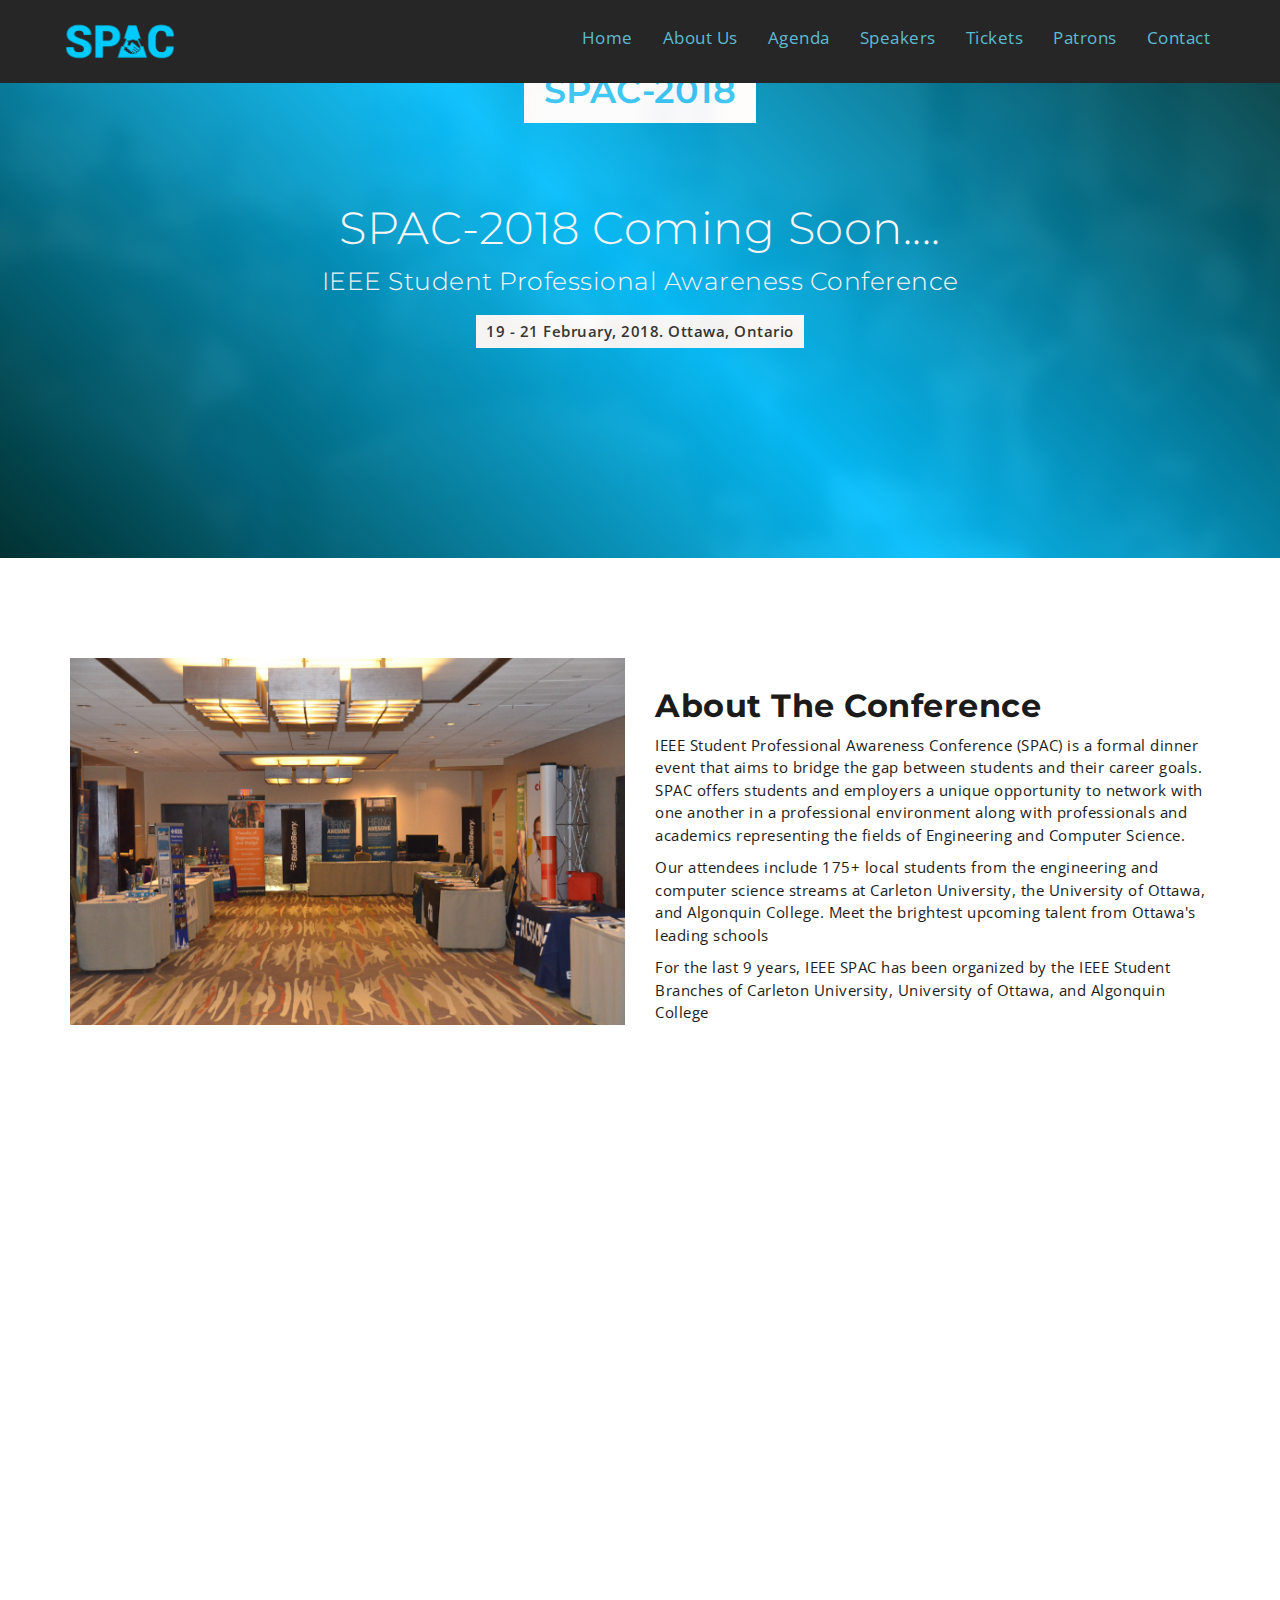
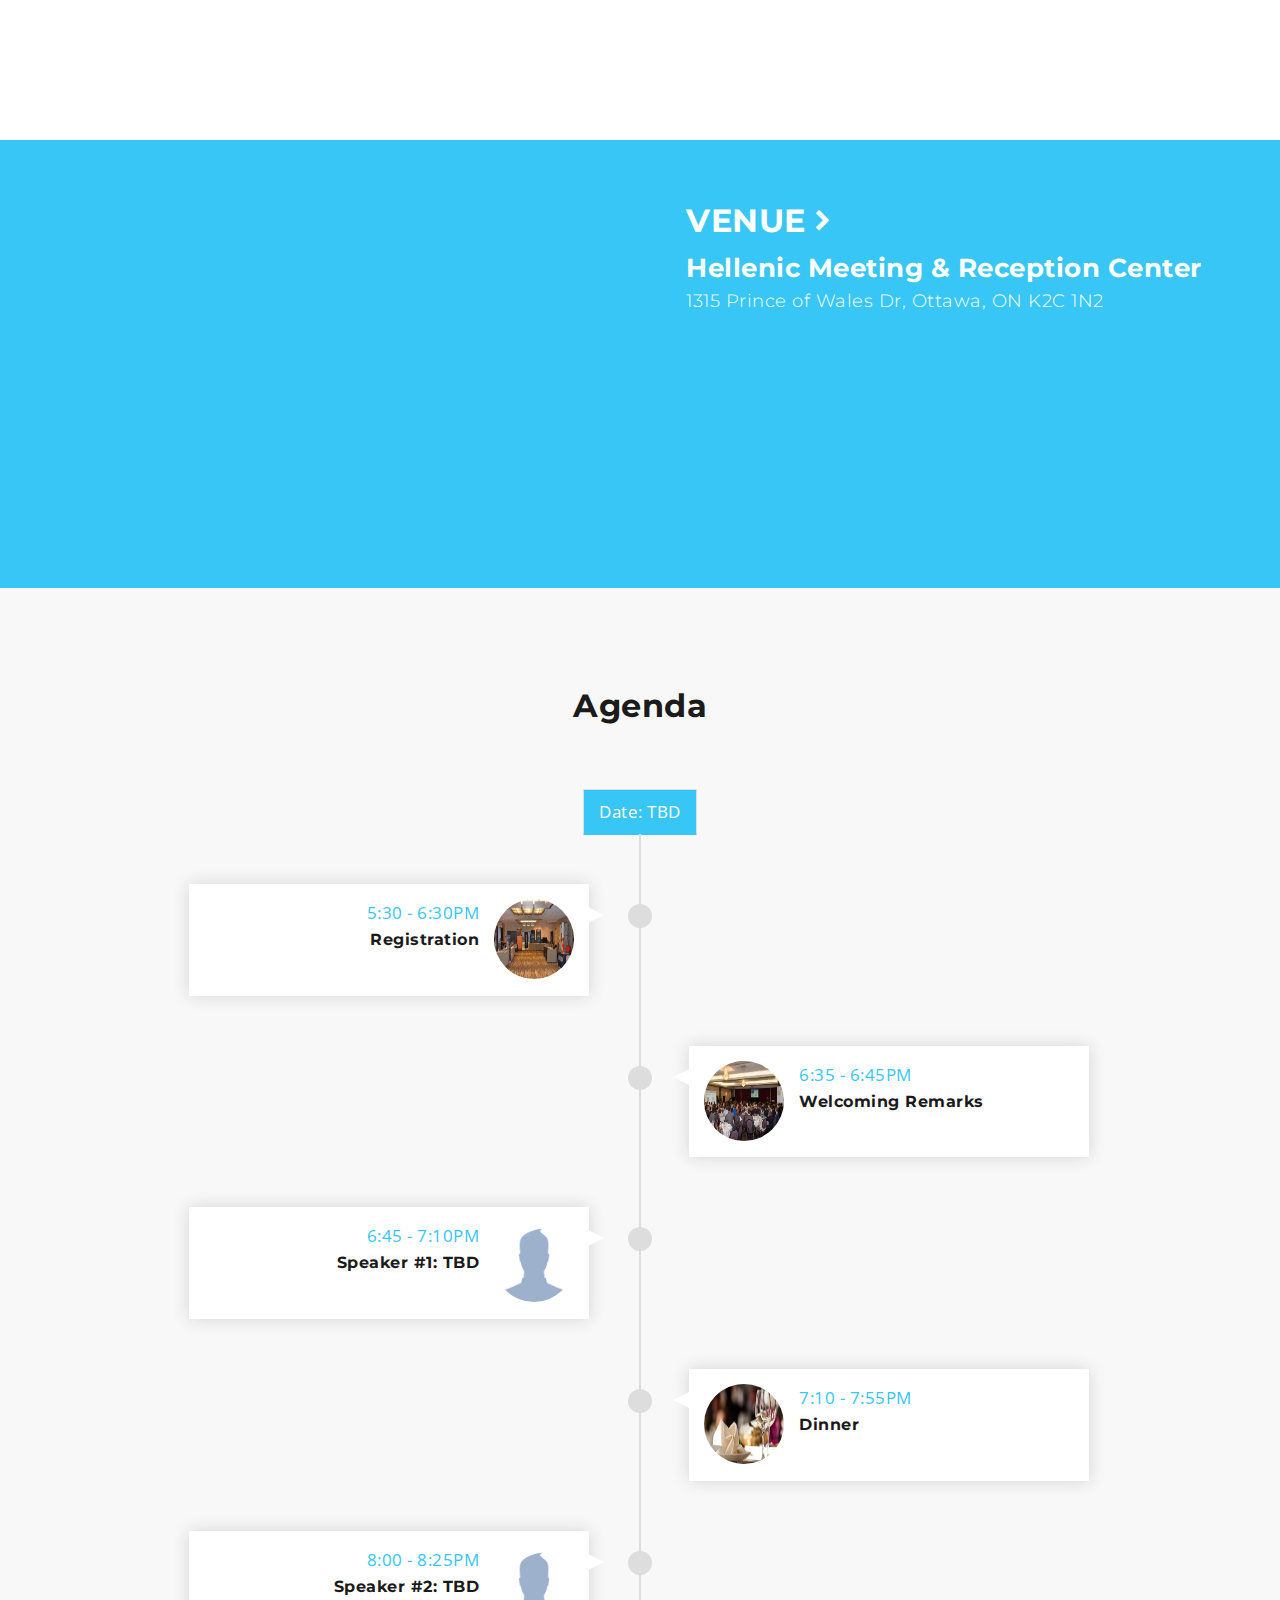
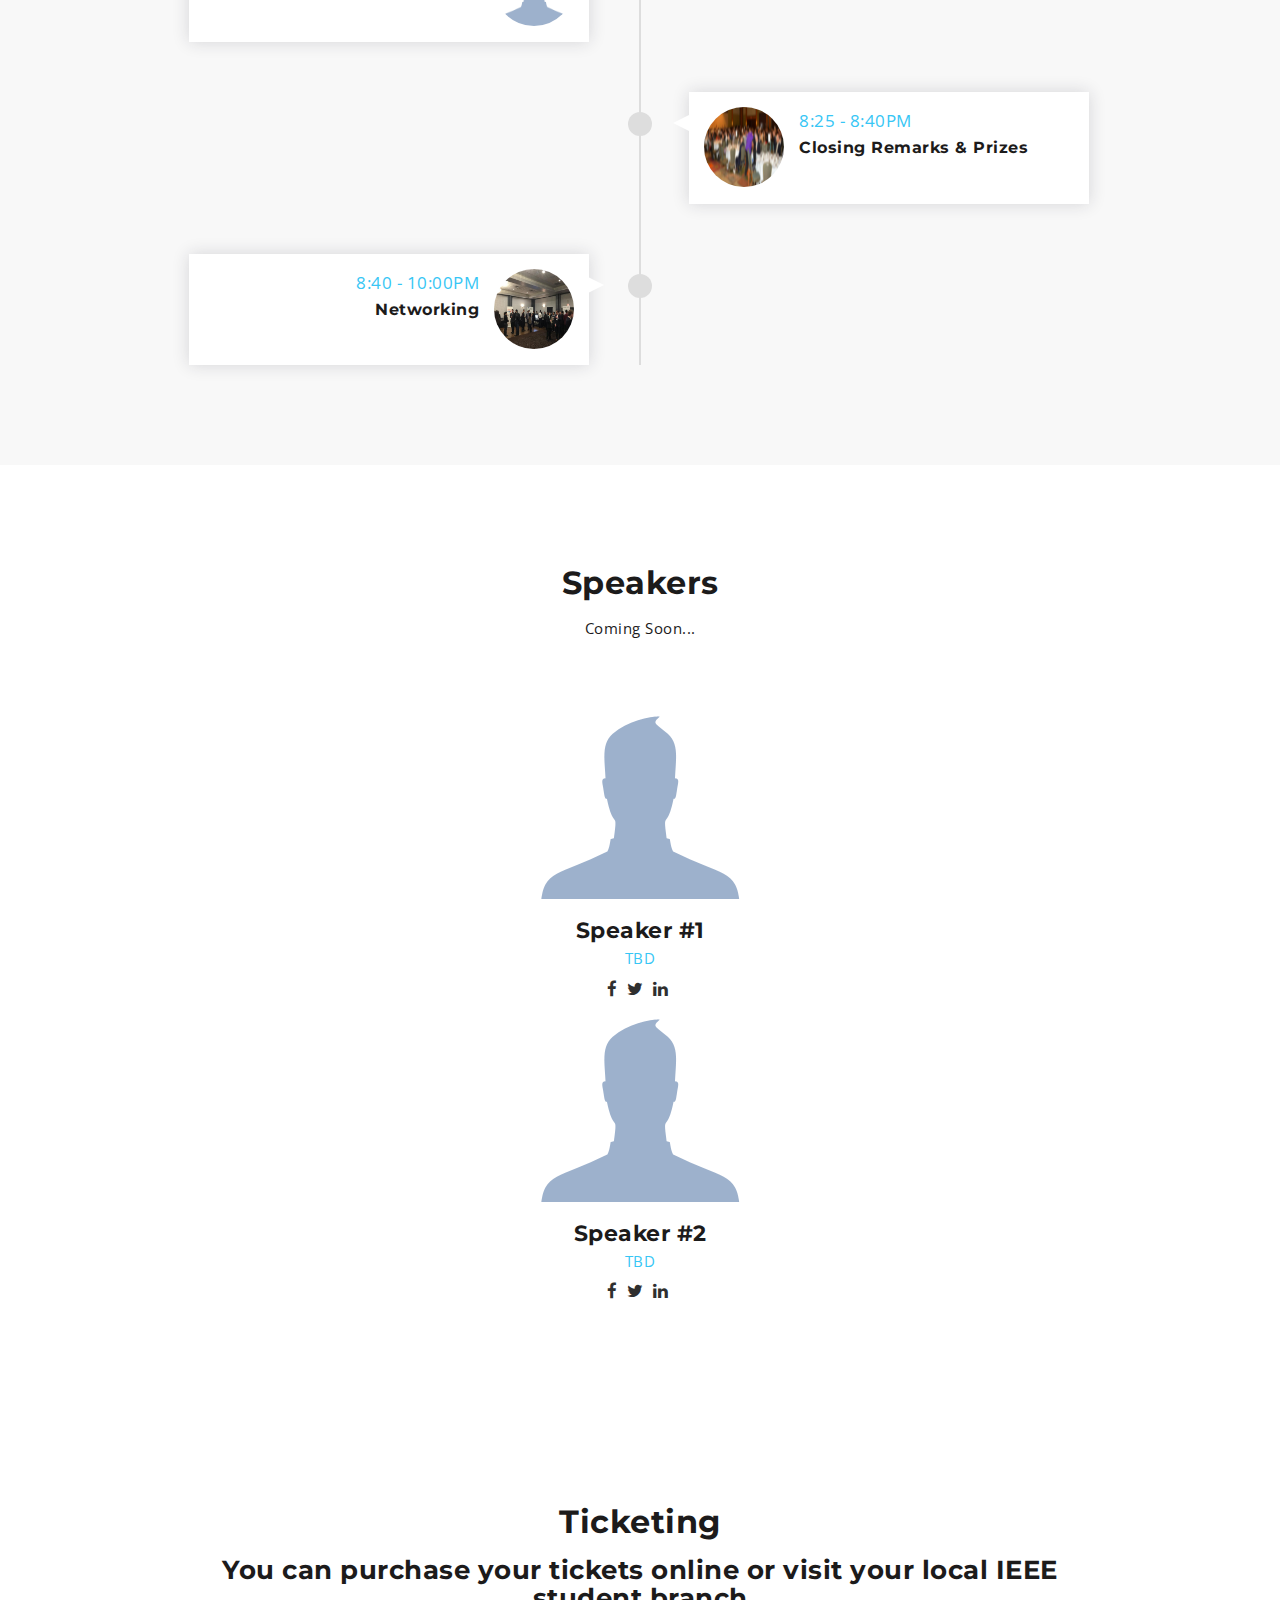
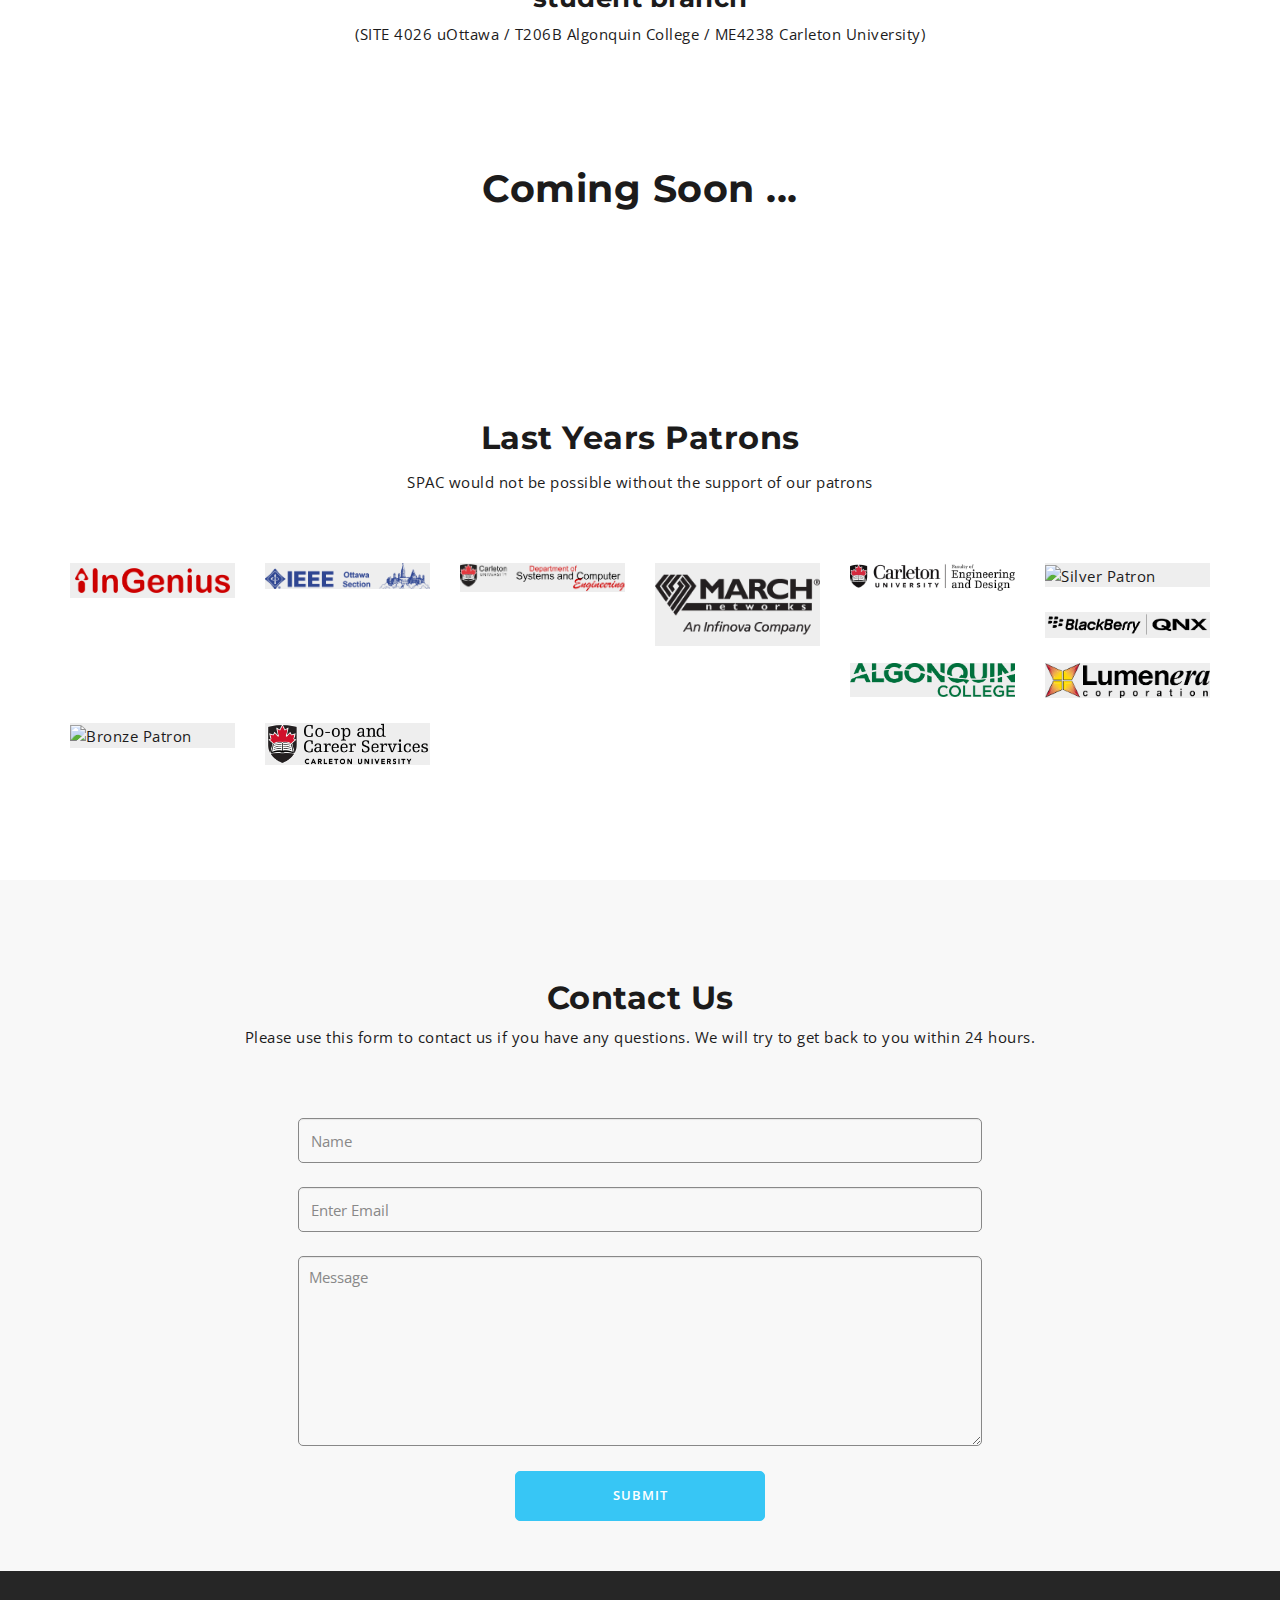
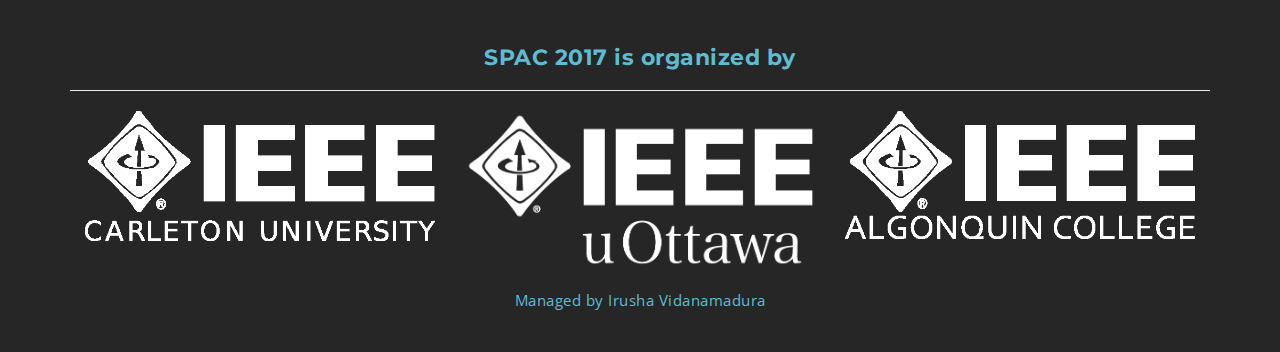
==== commit 571a7de8: "Fixed header such that the logo is in line  with the menu items" ====
--- a/SPAC2018/index.html
+++ b/SPAC2018/index.html
@@ -45,21 +45,21 @@
 		  	<div class="container">
 			    <!-- Brand and toggle get grouped for better mobile display -->
 			    <div class="navbar-header">
-			      <button type="button" class="navbar-toggle collapsed" data-toggle="collapse" data-target="#bs-example-navbar-collapse-1" aria-expanded="false">
+			      <!-- Logo -->
+			      <a class="nav navbar-nav mu-menu navbar-left" style="margin: 7.5px -15px;" href="index.html"><img src="images/SPAC2018Logo.png" id = "logo-img"></img></a>
+
+				  <button type="button" class="navbar-toggle collapsed" data-toggle="collapse" data-target="#bs-example-navbar-collapse-1" aria-expanded="false">
 			        <span class="sr-only">Toggle navigation</span>
 			        <span class="icon-bar"></span>
 			        <span class="icon-bar"></span>
 			        <span class="icon-bar"></span>
 			      </button>
 
-			      <!-- Logo -->
-			      <a class="nav navbar-nav mu-menu navbar-left" href="index.html"><img src="images/SPAC2018Logo.png" id = "logo-img"></img></a>
-
 			    </div>
 
 			    <!-- Collect the nav links, forms, and other content for toggling -->
 			    <div class="collapse navbar-collapse" id="bs-example-navbar-collapse-1">
-			      	<ul class="nav navbar-nav mu-menu navbar-right">
+					<ul class="nav navbar-nav mu-menu navbar-right" style="margin: 7.5px -15px;">
 			      		<li class = "font-color"><a href="#mu-hero">Home</a></li>
 				        <li class = "font-color"><a href="#mu-about">About Us</a></li>
 				        <li class = "font-color"><a href="#mu-schedule">Agenda</a></li>
--- a/SPAC2018/style.css
+++ b/SPAC2018/style.css
@@ -1787,3 +1787,8 @@
 	
 }
 
+div.navbar-header a.nav.navbar-nav.mu-menu.navbar-left {
+	float: left;
+	width: 20%;
+	min-width: 130px;
+}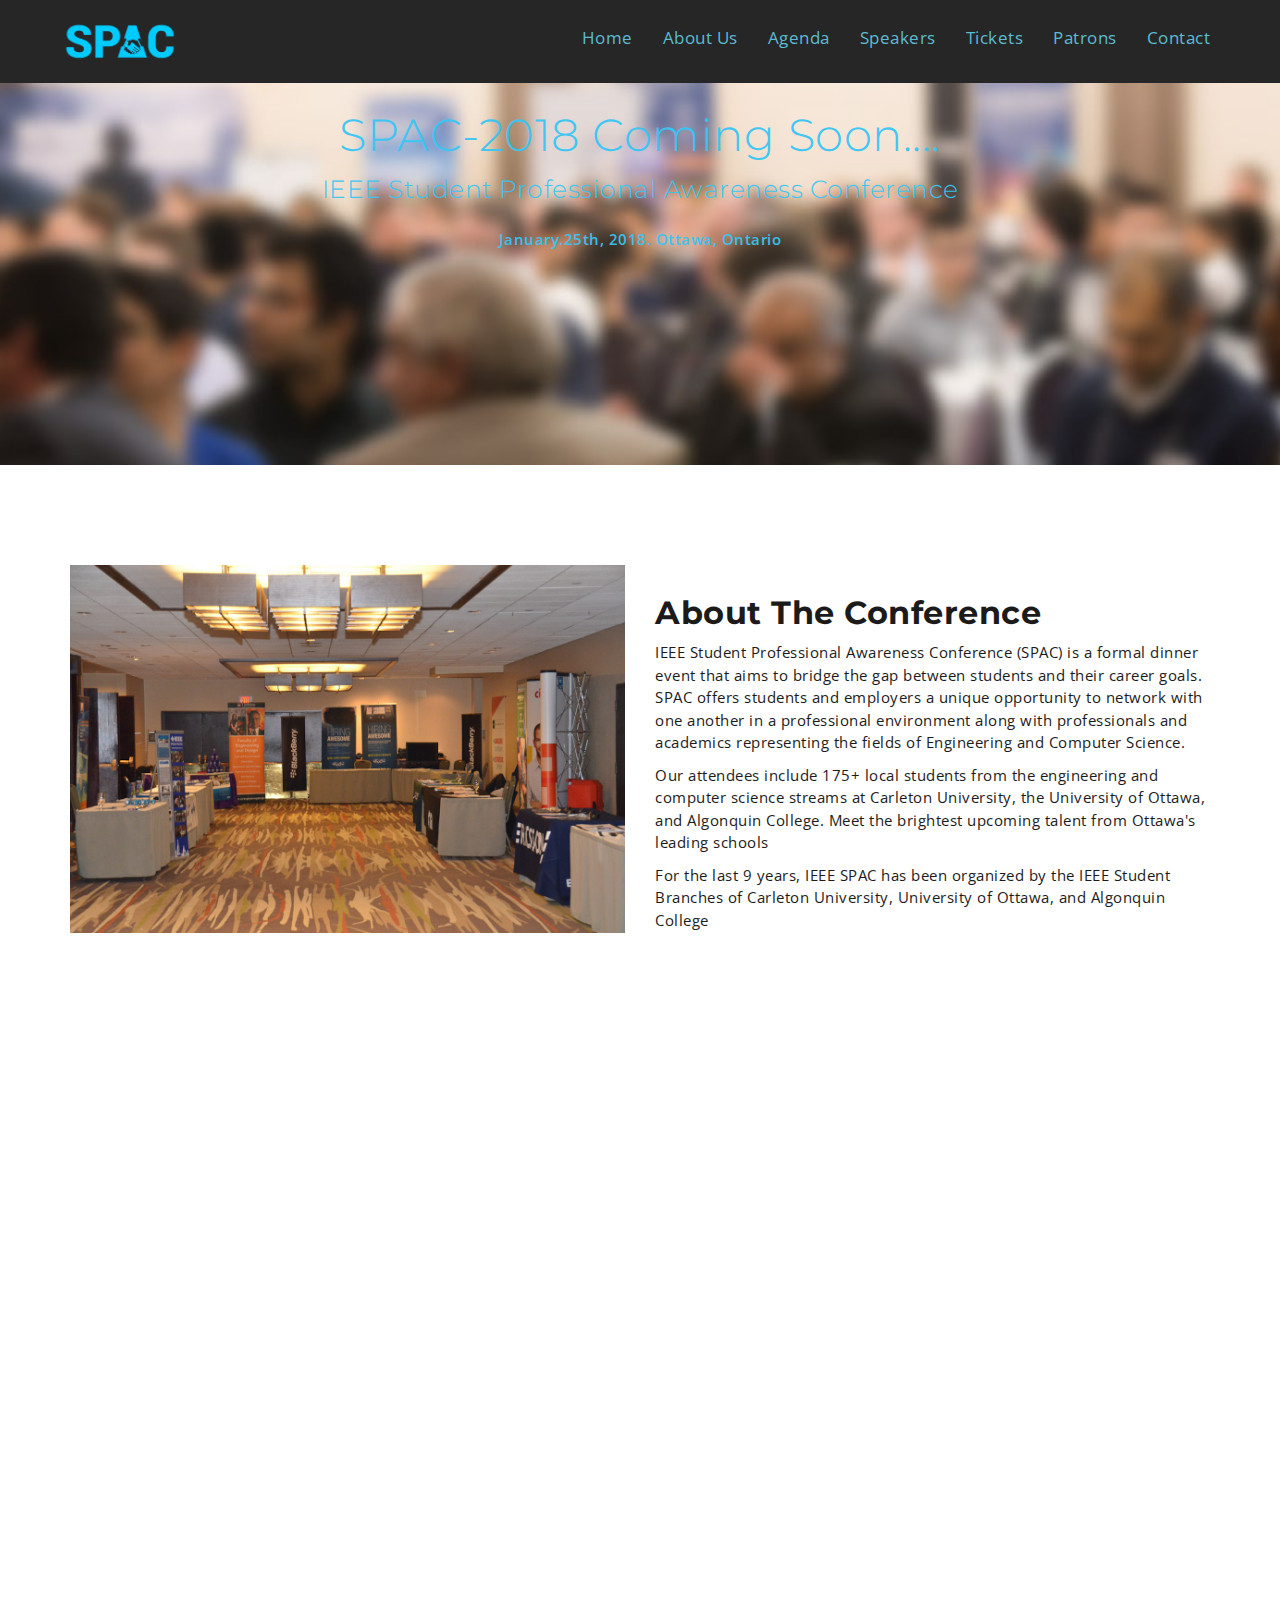
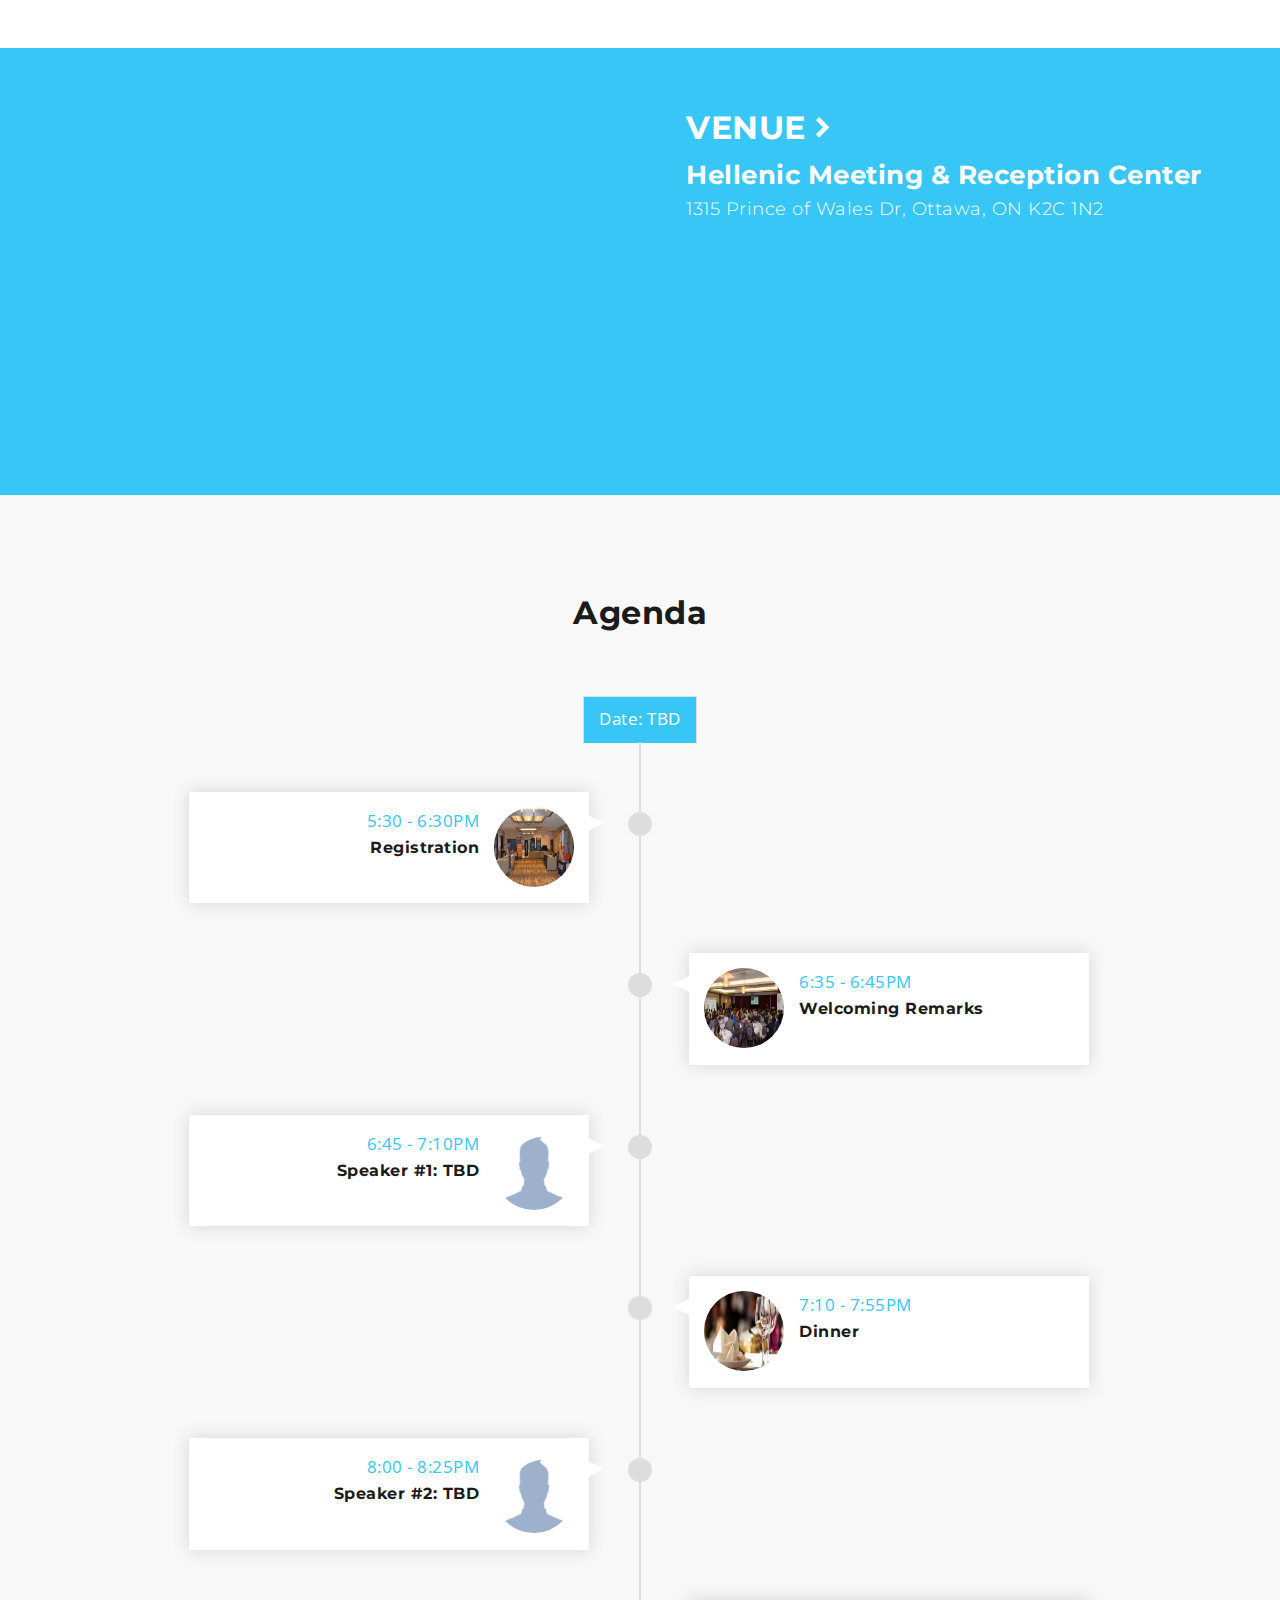
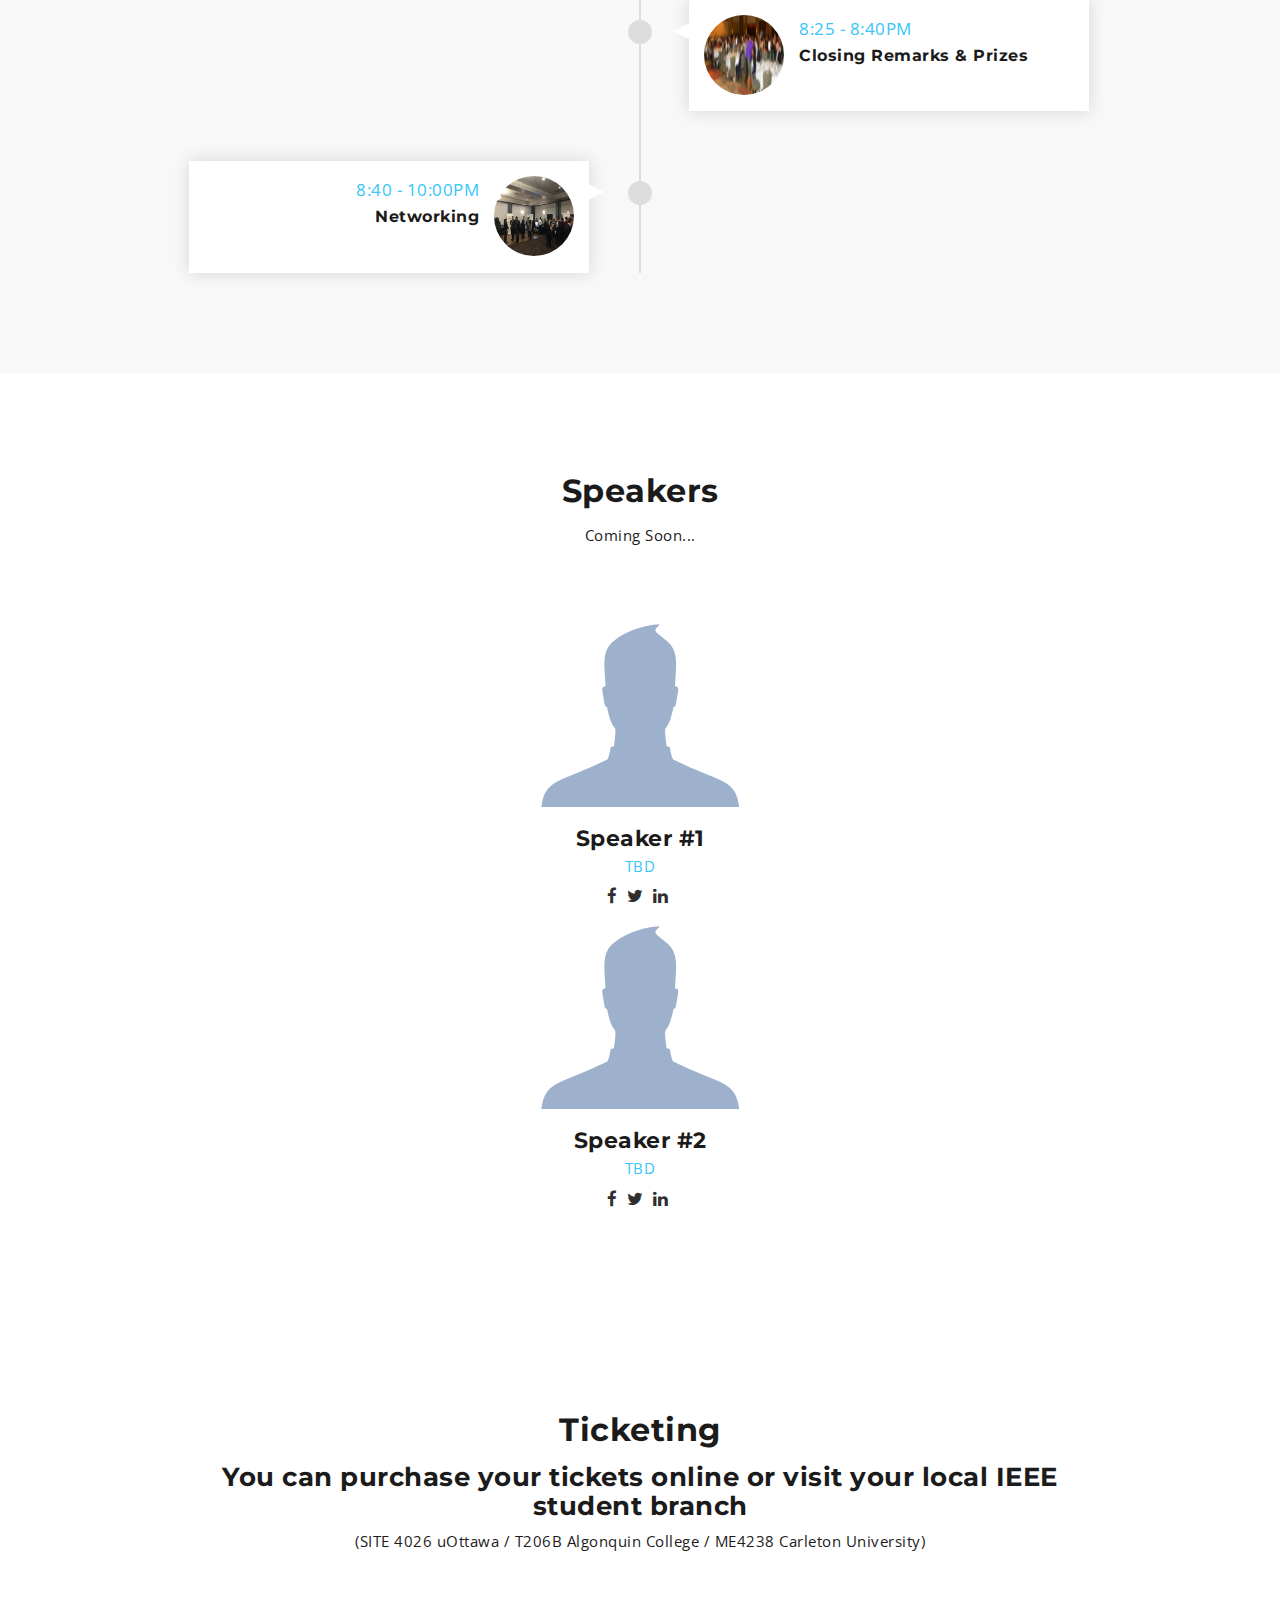
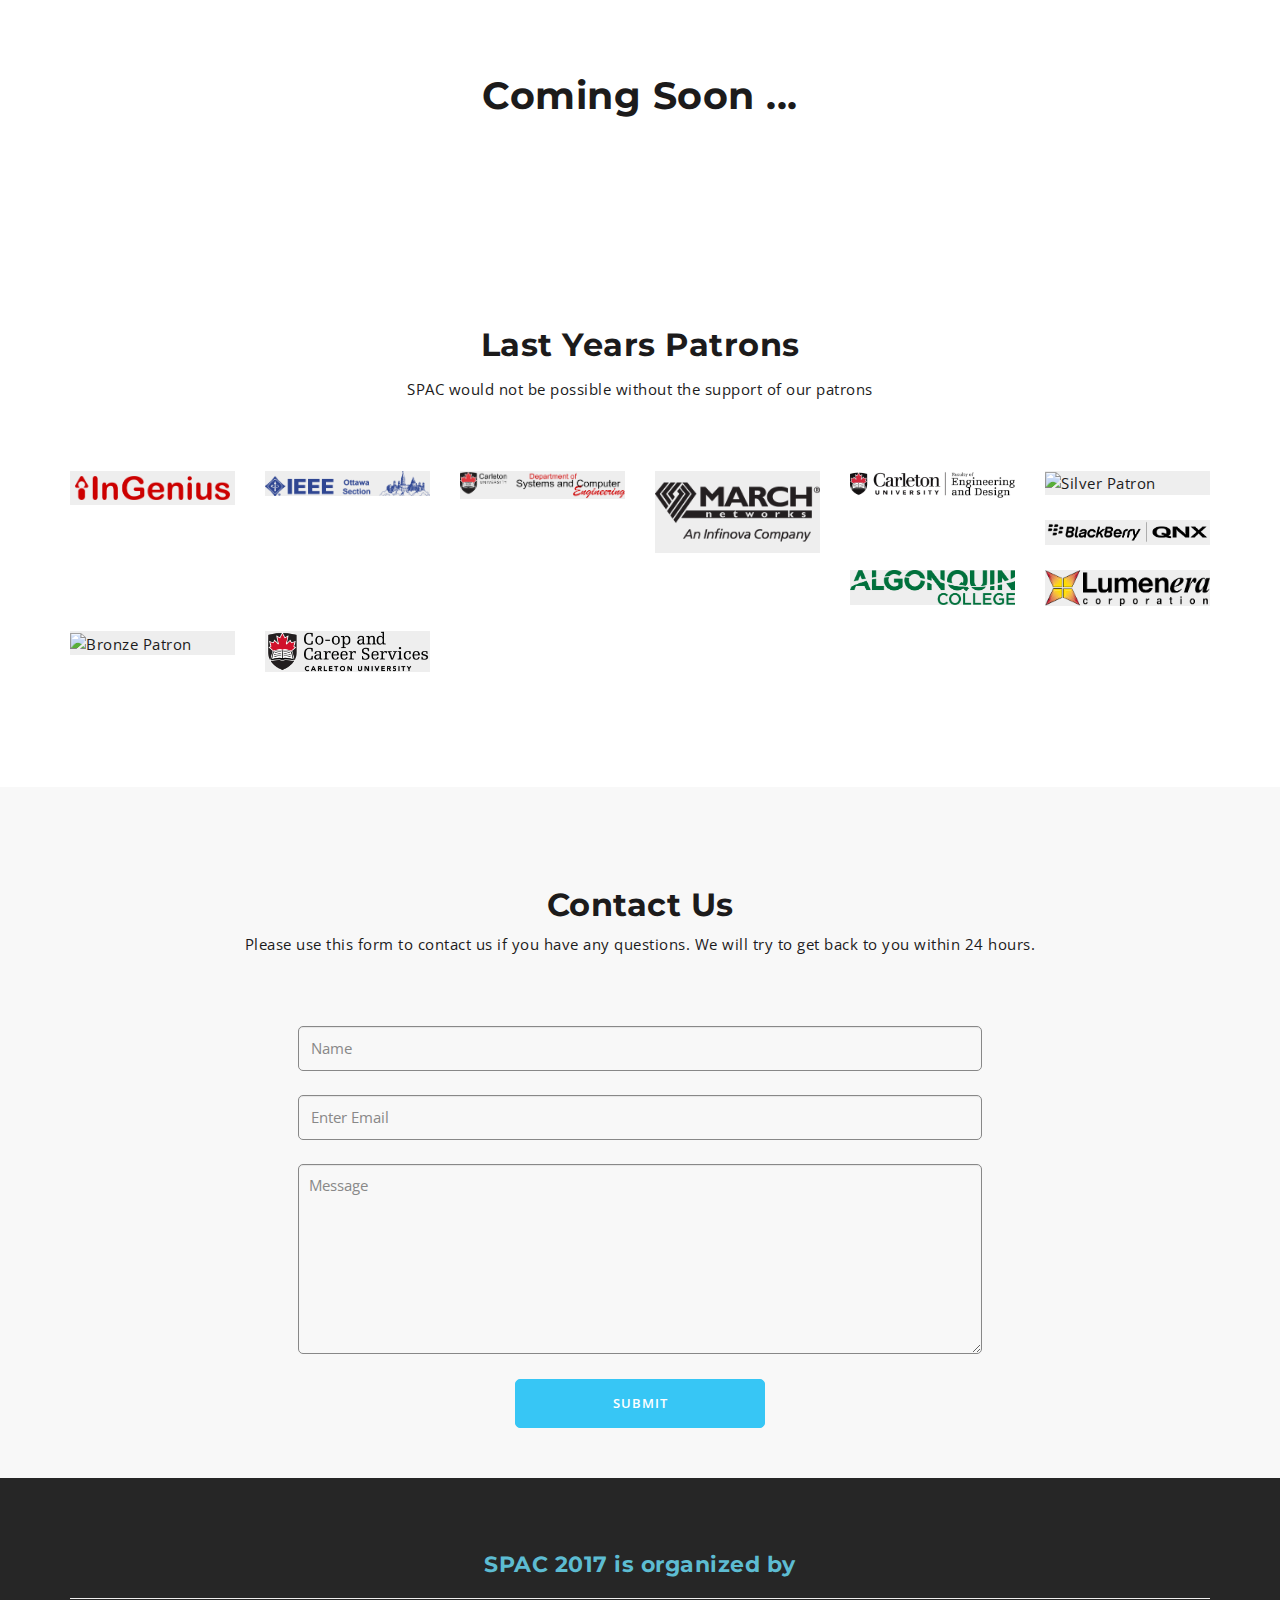
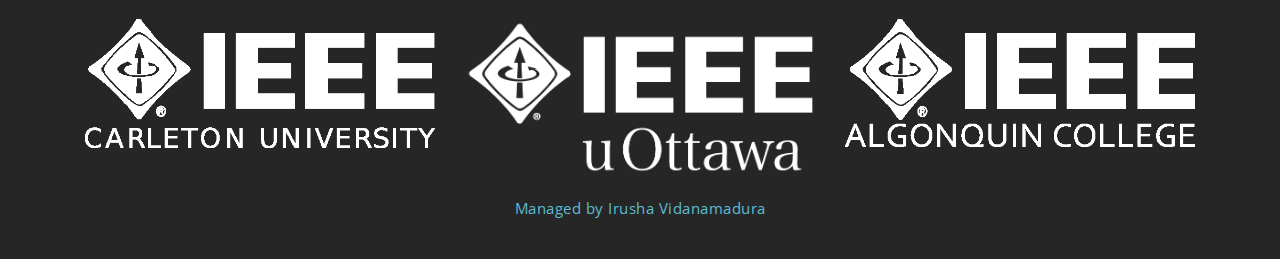
==== commit 6018b164: "Fixed Welcome header" ====
--- a/SPAC2018/index.html
+++ b/SPAC2018/index.html
@@ -98,7 +98,7 @@
 						<!-- Start center Logo -->
 						<div class="mu-logo-area">
 							<!-- text based logo -->
-							<a class="mu-logo" href="#">SPAC-2018</a>
+							<!-- <a class="mu-logo" href="#">SPAC-2018</a> -->
 							<!-- image based logo -->
 							<!-- <a class="mu-logo" href="#"><img src="assets/images/logo.jpg" alt="logo img"></a> -->
 						</div>
@@ -106,9 +106,9 @@
 
 						<div class="mu-hero-featured-content">
 
-							<h1>SPAC-2018 Coming Soon....</h1>
-							<h2>IEEE Student Professional Awareness Conference</h2>
-							<p class="mu-event-date-line">19 - 21 February, 2018. Ottawa, Ontario</p>
+							<h1 style="color:#37c6f5;">SPAC-2018 Coming Soon....</h1>
+							<h2 style="color:#37c6f5;">IEEE Student Professional Awareness Conference</h2>
+							<p class="mu-event-date-line" style="color:#37c6f5;">January.25th, 2018. Ottawa, Ontario</p>
 
 							<div class="mu-event-counter-area">
 								<div id="mu-event-counter">
@@ -896,9 +896,6 @@
     <script type="text/javascript" src="assets/js/jquery.countdown.min.js"></script>
     <!-- Ajax contact form  -->
     <script type="text/javascript" src="assets/js/app.js"></script>
-  
-       
-	
     <!-- Custom js -->
 	<script type="text/javascript" src="assets/js/custom.js"></script>
 
--- a/SPAC2018/assets/css/theme-color/lite-blue-theme.css
+++ b/SPAC2018/assets/css/theme-color/lite-blue-theme.css
@@ -6,11 +6,11 @@
 ========================================*/
 
 .mu-hero-overlay {
-	background-color: #37c6f5;/* fallback for old browsers */ 
+	/*background-color: #37c6f5; fallback for old browsers  */
     /* background: -webkit-linear-gradient(to right, #ee4532, #37c6f5);  /* Chrome 10-25, Safari 5.1-6 */ 
    /*  background: linear-gradient(to right, #ee4532, #37c6f5);  *//* W3C, IE 10+/ Edge, Firefox 16+, Chrome 26+, Opera 12+, Safari 7+ */
-	background: -webskit-linear-gradient(45deg, rgba(0,51,51,1) 0%, rgba(5,193,255,1) 50%, rgba(0,51,51,1) 100%);
-	background: linear-gradient(45deg, rgba(0,51,51,1) 0%, rgba(5,193,255,1) 50%, rgba(0,51,51,1) 100%);
+	/*background: -webskit-linear-gradient(45deg, rgba(0,51,51,1) 0%, rgba(5,193,255,1) 50%, rgba(0,51,51,1) 100%);*/
+	/*background: linear-gradient(45deg, rgba(0,51,51,1) 0%, rgba(5,193,255,1) 50%, rgba(0,51,51,1) 100%);*/
 }
 
 .mu-primary-btn:hover,
--- a/SPAC2018/style.css
+++ b/SPAC2018/style.css
@@ -312,8 +312,6 @@
 }
 
 .mu-event-date-line {
-	background-color: #fff;
-	color: #333;
 	padding: 5px 10px;
 	display: inline-block;
 	margin-top: 10px;
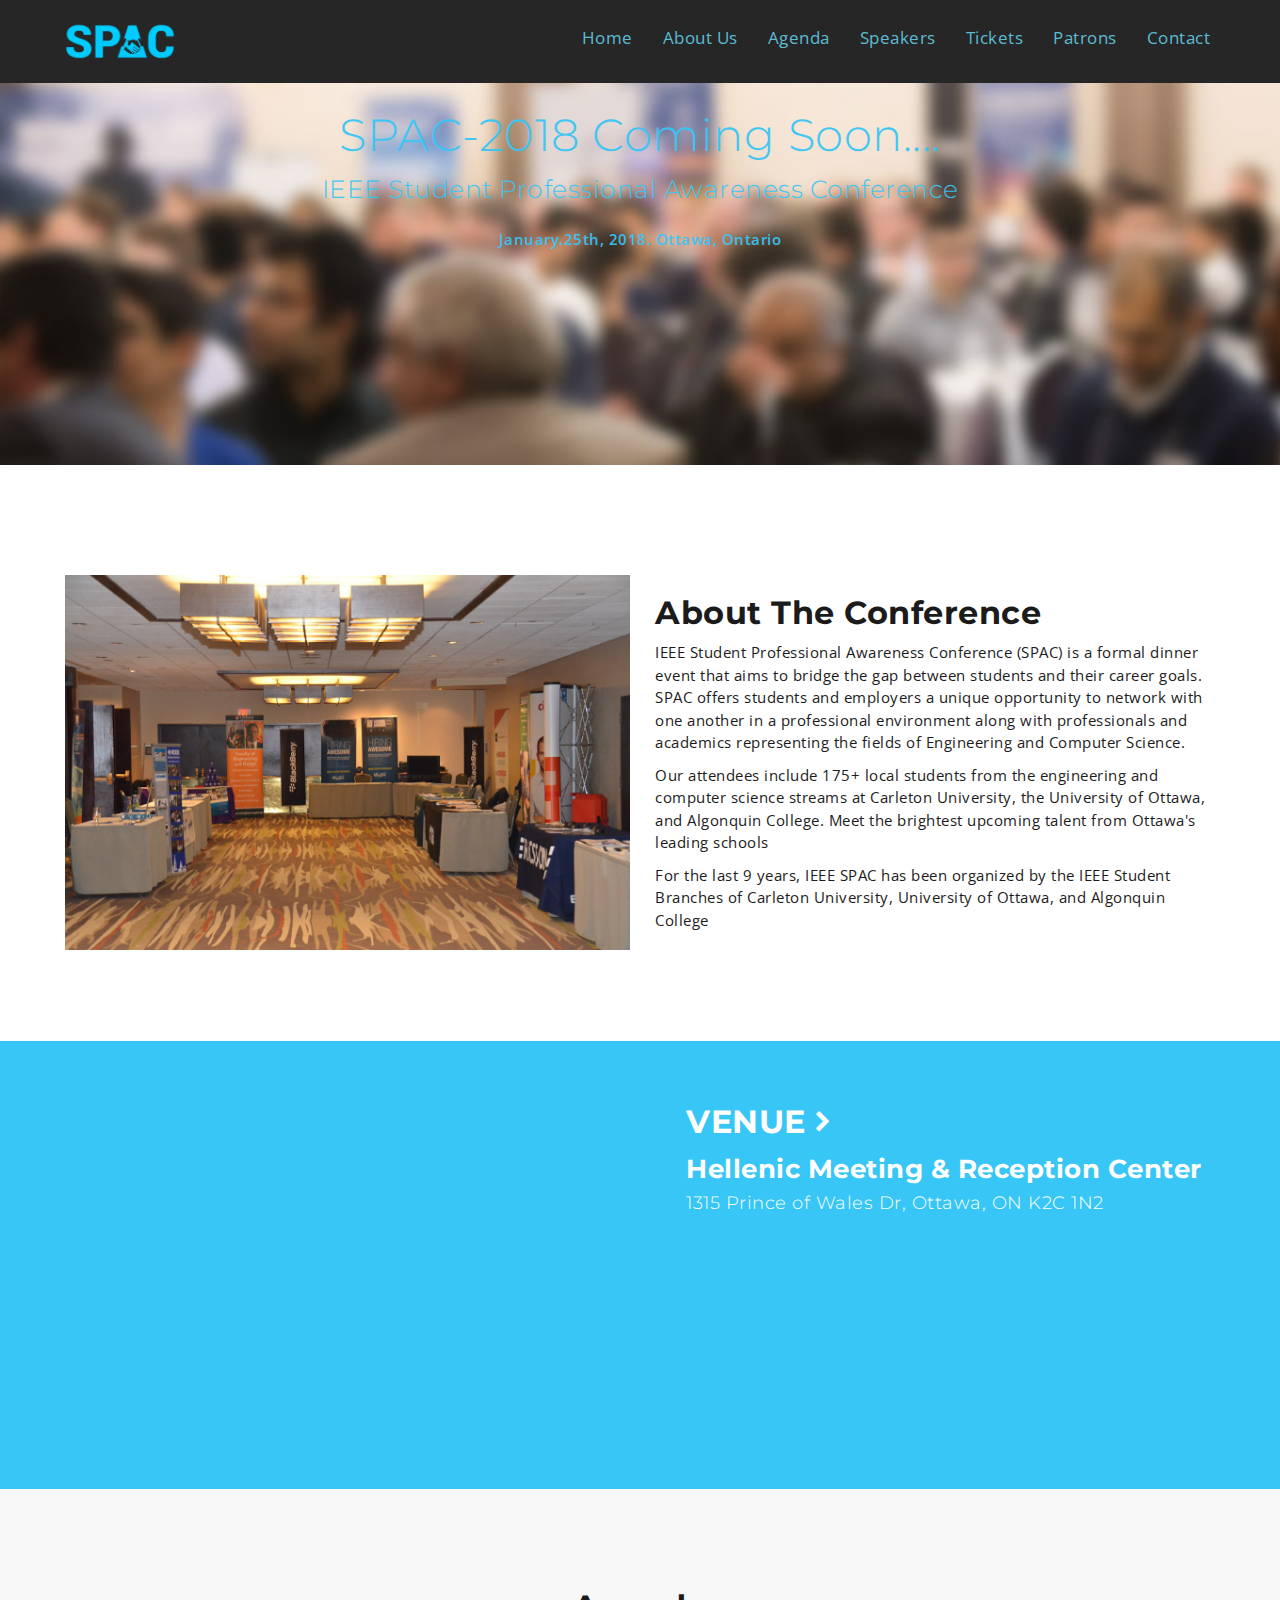
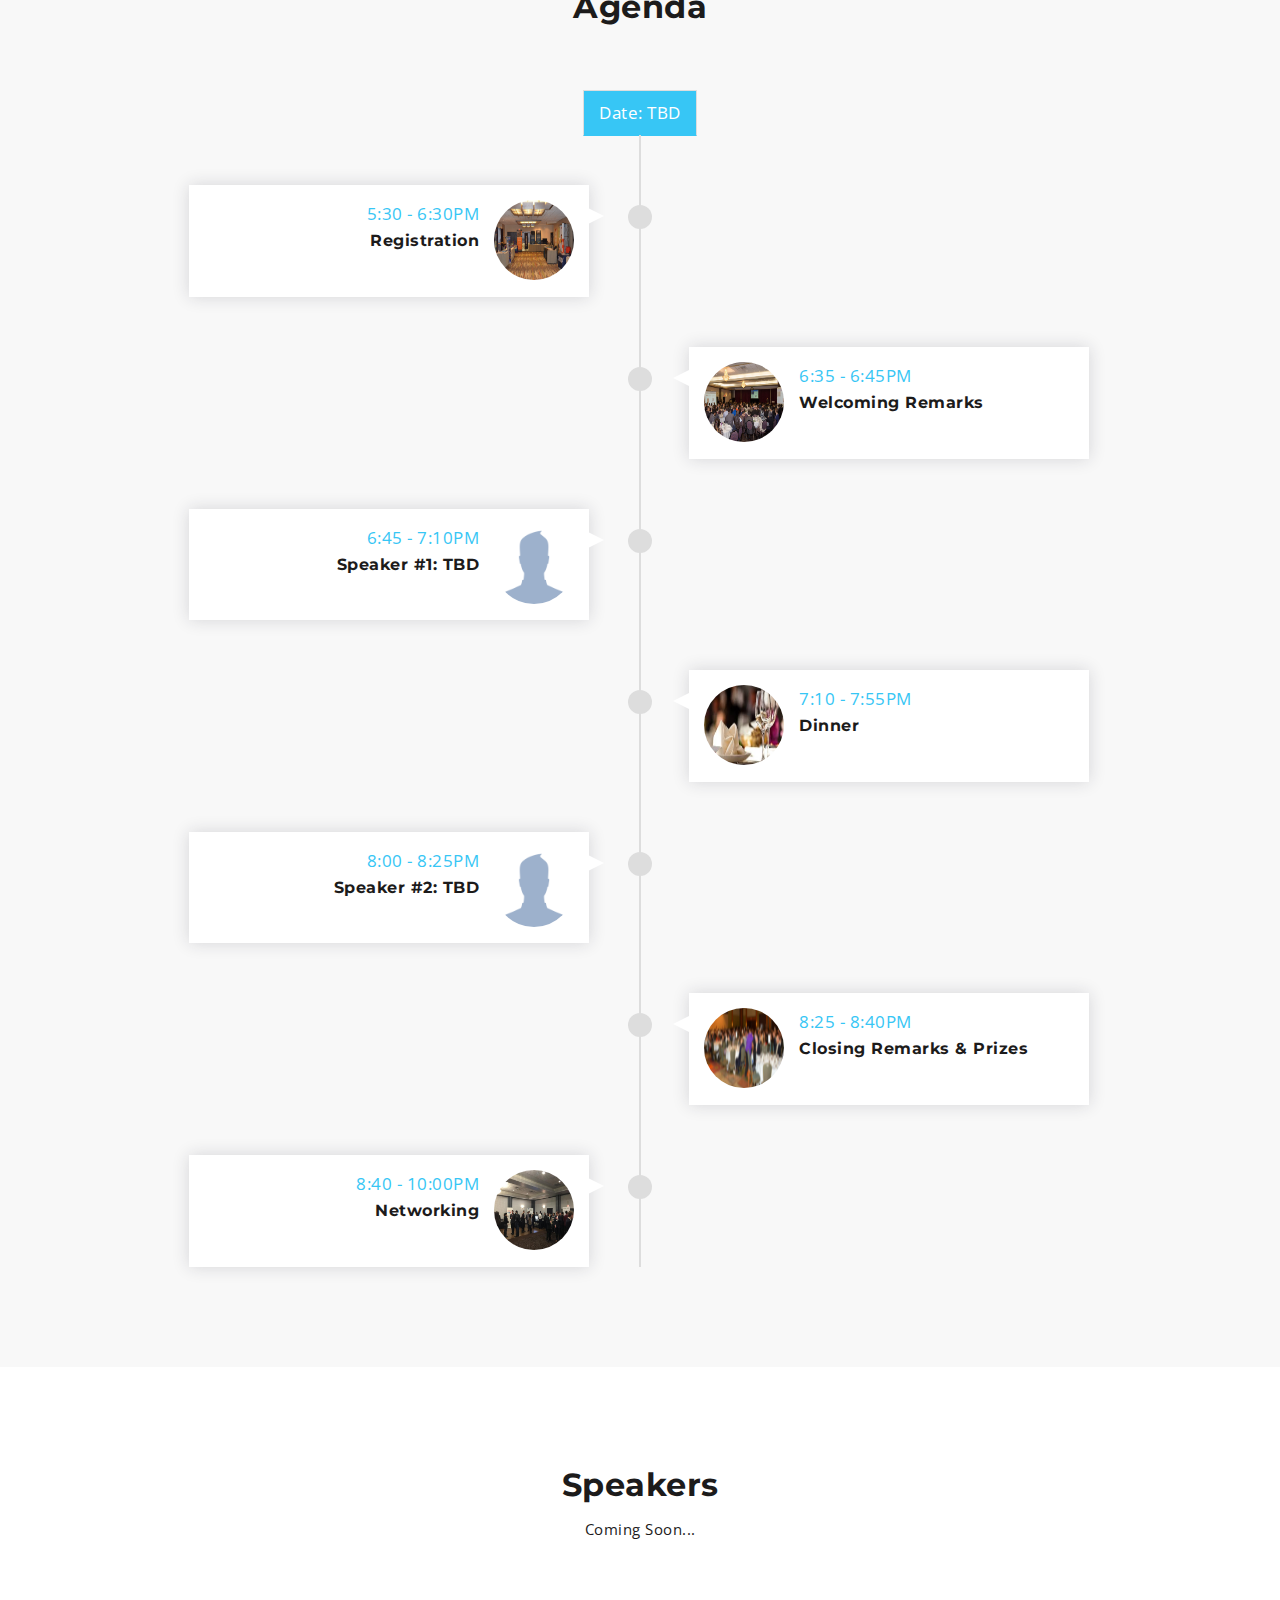
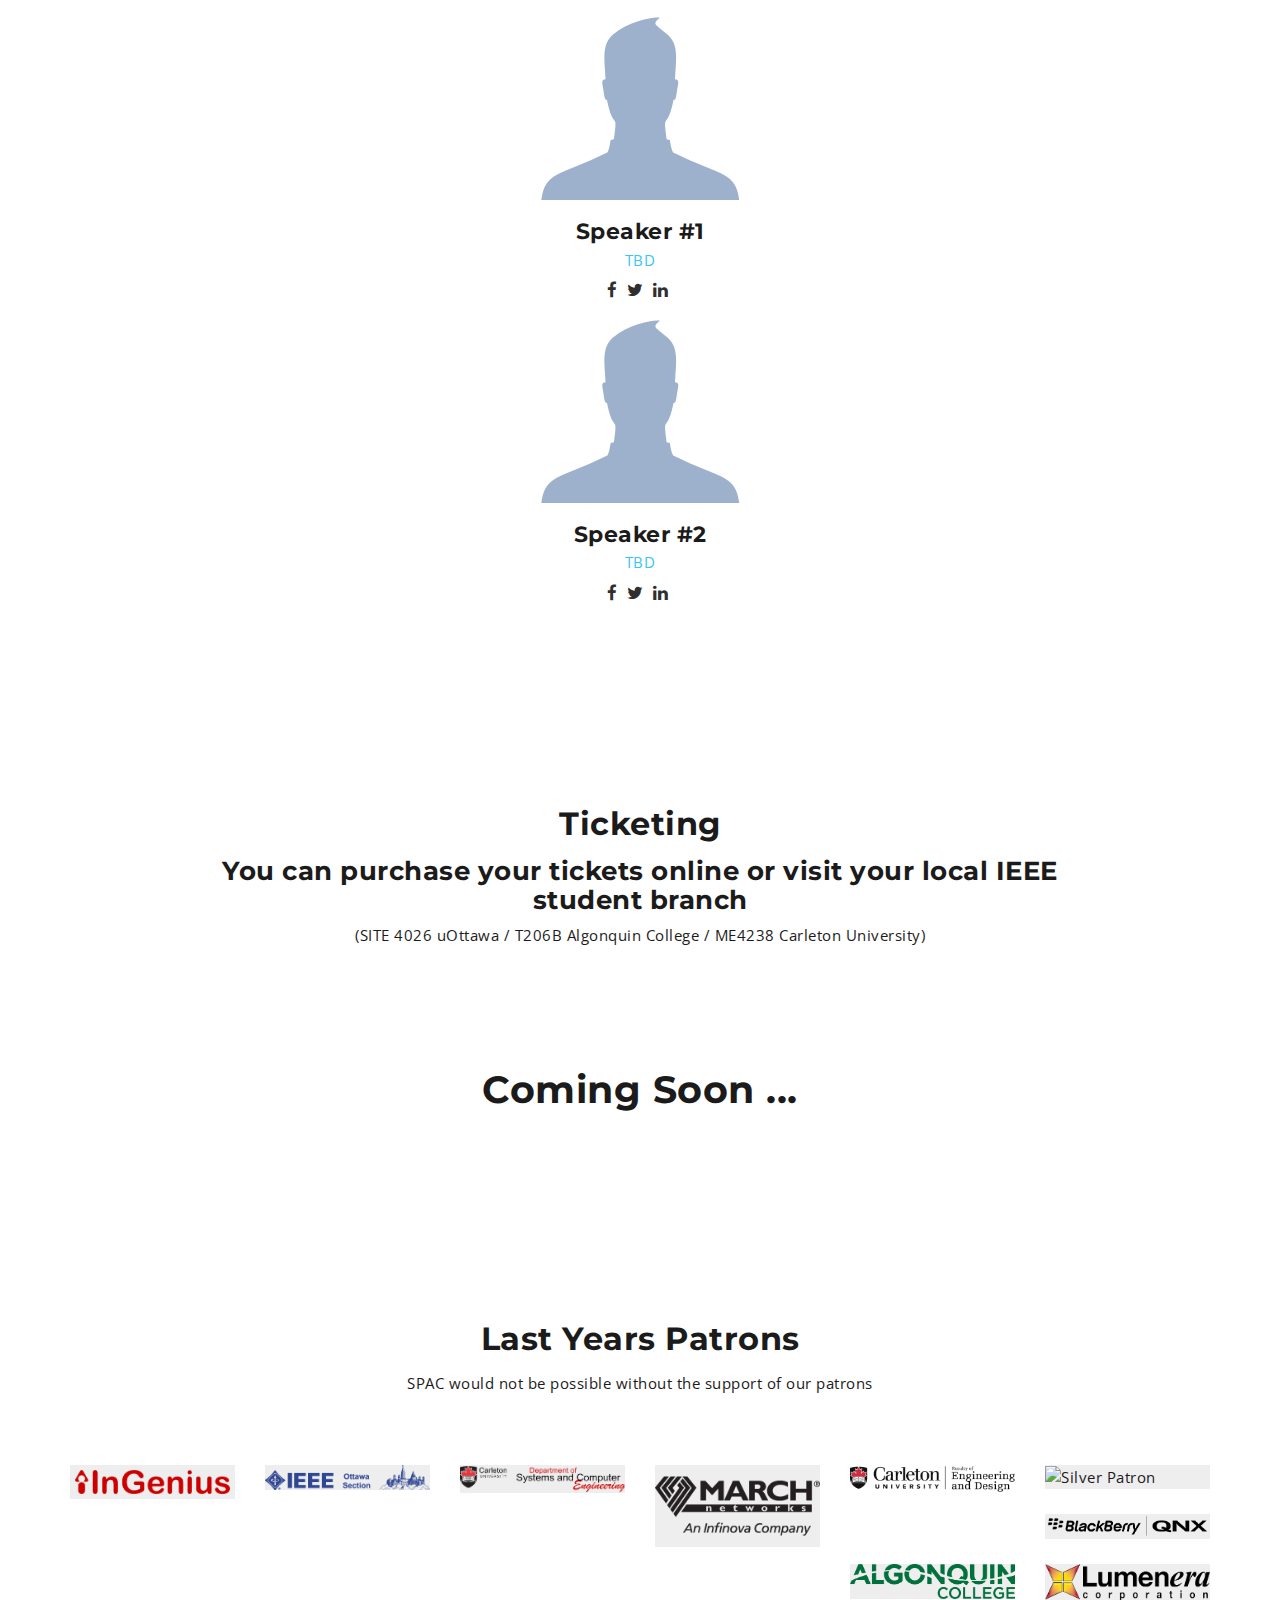
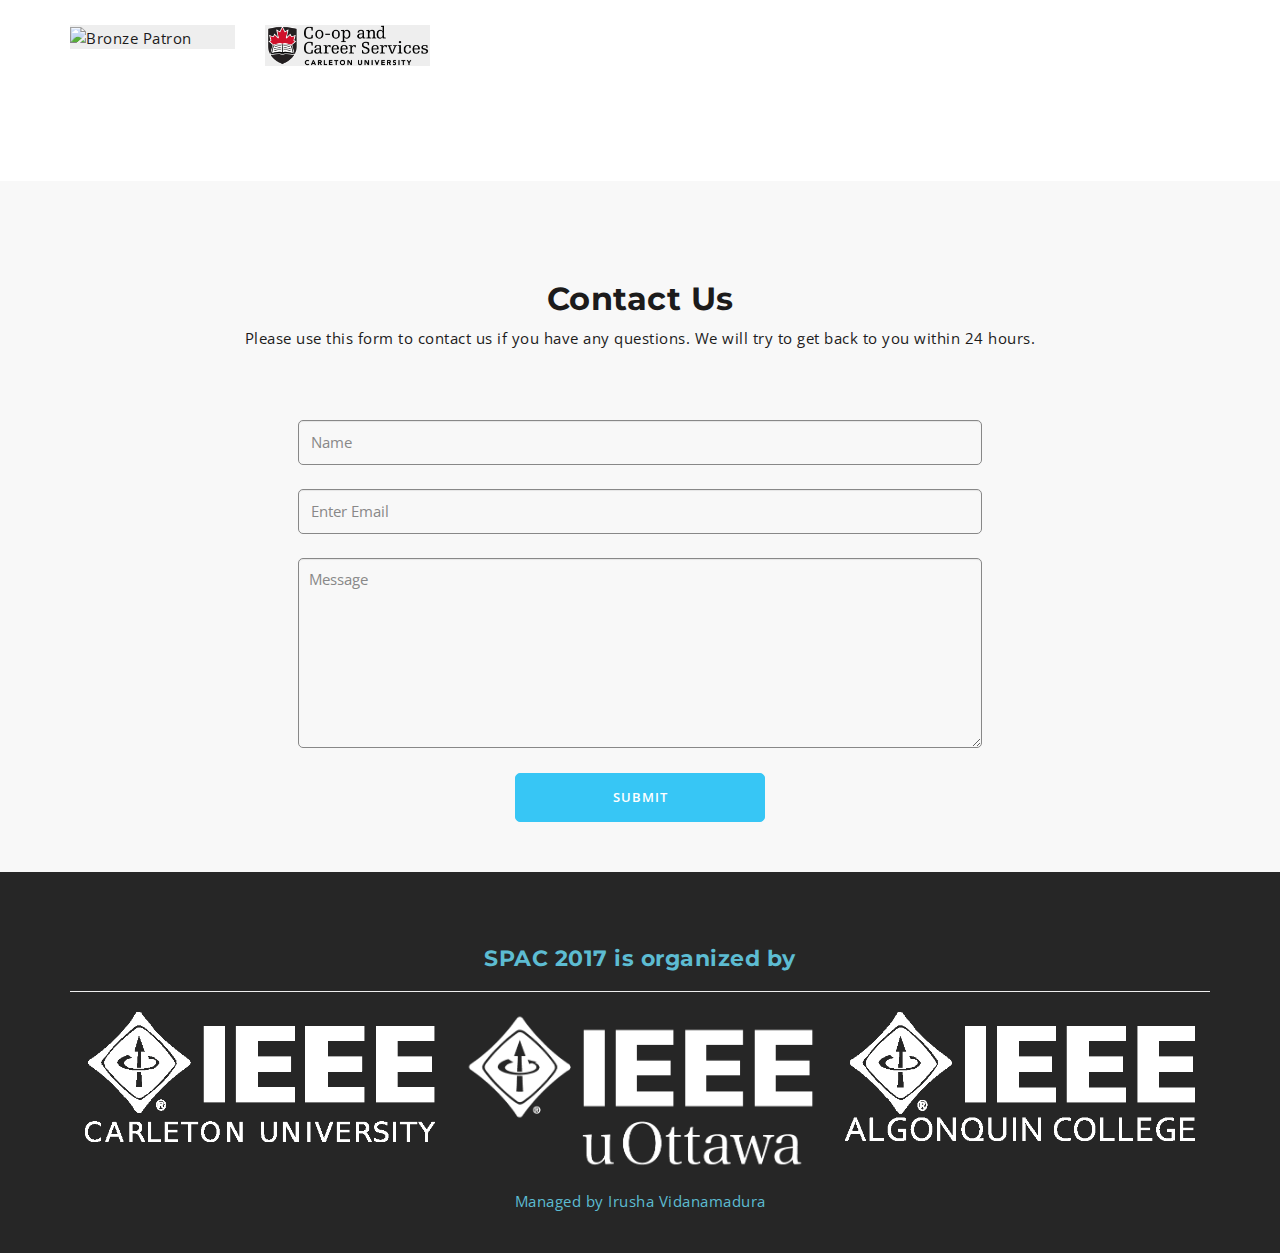
==== commit 9d219246: "Added slideshow of images, and removed the video section" ====
--- a/SPAC2018/index.html
+++ b/SPAC2018/index.html
@@ -137,9 +137,26 @@
 							<!-- Start Feature Content -->
 							<div class="row">
 								<div class="col-md-6">
-									<div class="mu-about-left">
-										<img class="" src="images/header/header3.jpg">
-									</div>
+									<!-- <div class="mu-about-left"> -->
+										<!-- <img class="" src="images/header/header3.jpg"> -->
+										<div id="slideshow">
+										    <div>
+										    	<img src="images/header/header3.jpg">
+										    </div>
+										    <div>
+										     	<img src="images/header/header4.jpg">
+										   	</div>
+										   	<div>
+										    	 <img src="images/header/header5.jpg">
+										   	</div>
+										   	<div>
+										    	 <img src="images/header/header.jpg">
+										   	</div>
+										   	<div>
+										    	 <img src="images/header/pat-header.jpg">
+										   	</div>						
+										</div>										
+									<!-- </div> -->
 								</div>
 								<div class="col-md-6">
 									<div class="mu-about-right">
@@ -170,7 +187,7 @@
 		</section>
 		<!-- End About -->
 
-		<!-- Start Video -->
+<!-- 		<!-- Start Video 
 		<section id="mu-video">
 			<div class="mu-video-overlay">
 				<div class="container">
@@ -185,13 +202,13 @@
 				</div>
 			</div>
 
-			<!-- Start Video content -->
+			Start Video content
 			<div class="mu-video-content">
 				<div class="mu-video-iframe-area">
 					<a class="mu-video-close-btn" href="#"><i class="fa fa-times" aria-hidden="true"></i></a>
 					<iframe width="560" height="315" src="https://www.youtube.com/embed/9o4DGp6Q4y4" frameborder="0" allowfullscreen></iframe>				</div>
 			</div>
-			<!-- End Video content -->
+			<!-- End Video content 
 
 		</section>
 		<!-- End Video -->
@@ -898,7 +915,8 @@
     <script type="text/javascript" src="assets/js/app.js"></script>
     <!-- Custom js -->
 	<script type="text/javascript" src="assets/js/custom.js"></script>
-
+    <!-- Slideshow js -->
+	<script type="text/javascript" src="assets/js/slideshow-jquery.js"></script>
 	
 	
     
--- a/SPAC2018/style.css
+++ b/SPAC2018/style.css
@@ -446,6 +446,20 @@
 	width: 100%;
 }
 
+#slideshow { 
+	display: inline;
+	float: left;
+	width: 100%;
+    box-shadow: 0 0 20px rgba(0,0,0,0.4); 
+}
+
+#slideshow > div { 
+    position: absolute; 
+    top: 10px; 
+    left: 10px; 
+    right: 10px; 
+    bottom: 10px; 
+}
 
 
 /*--------------------*/
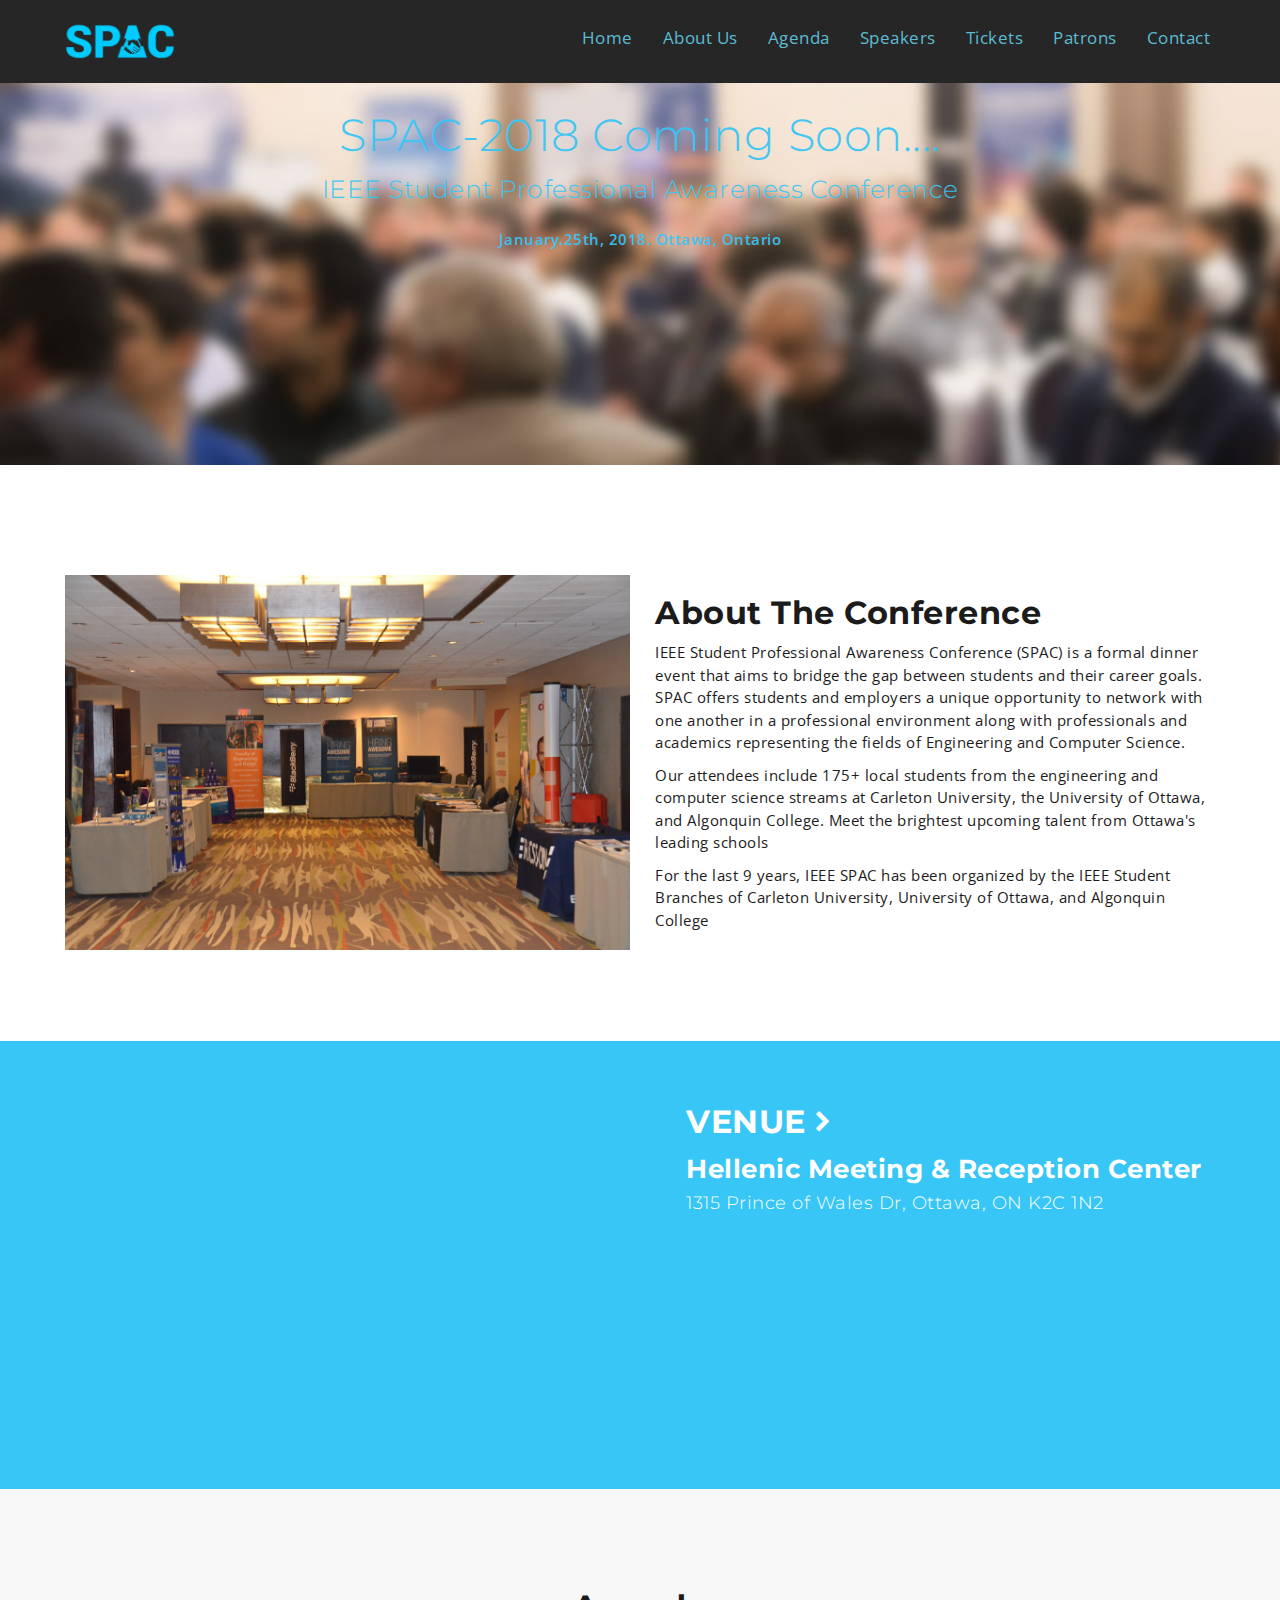
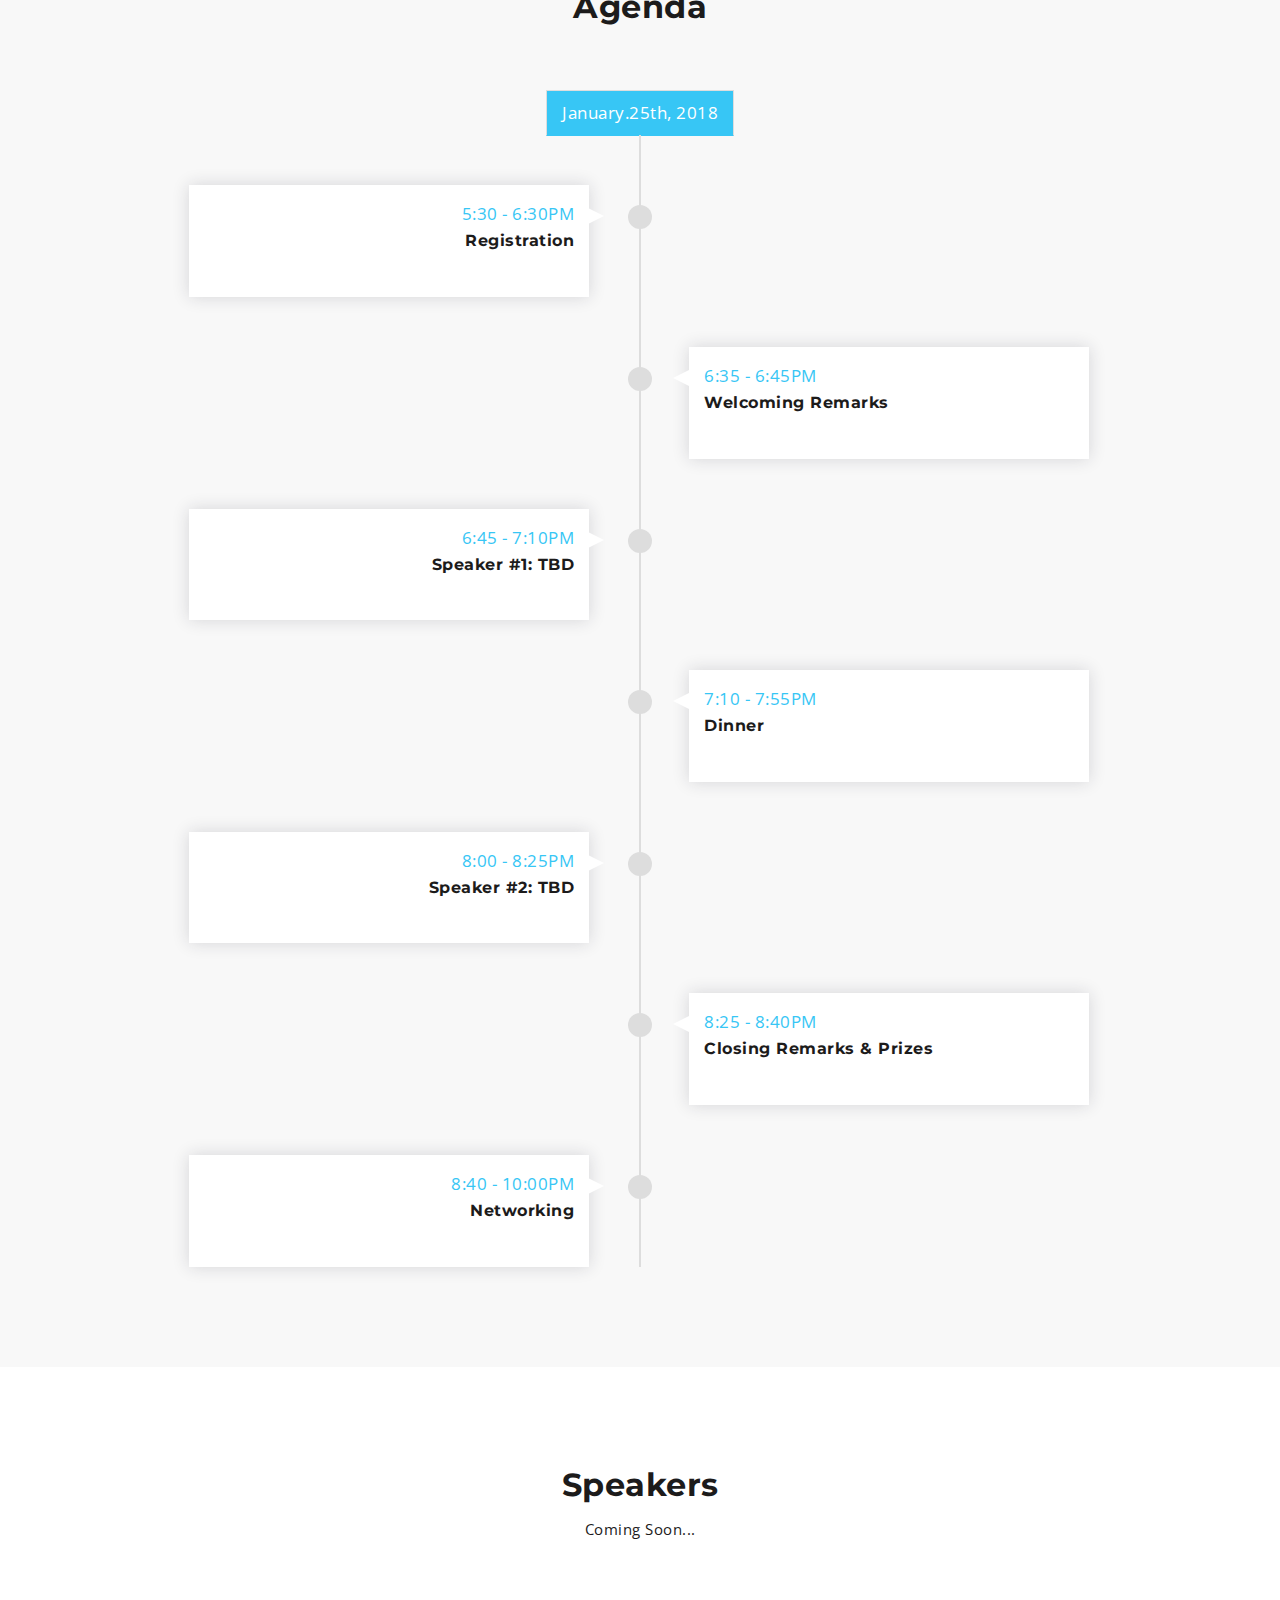
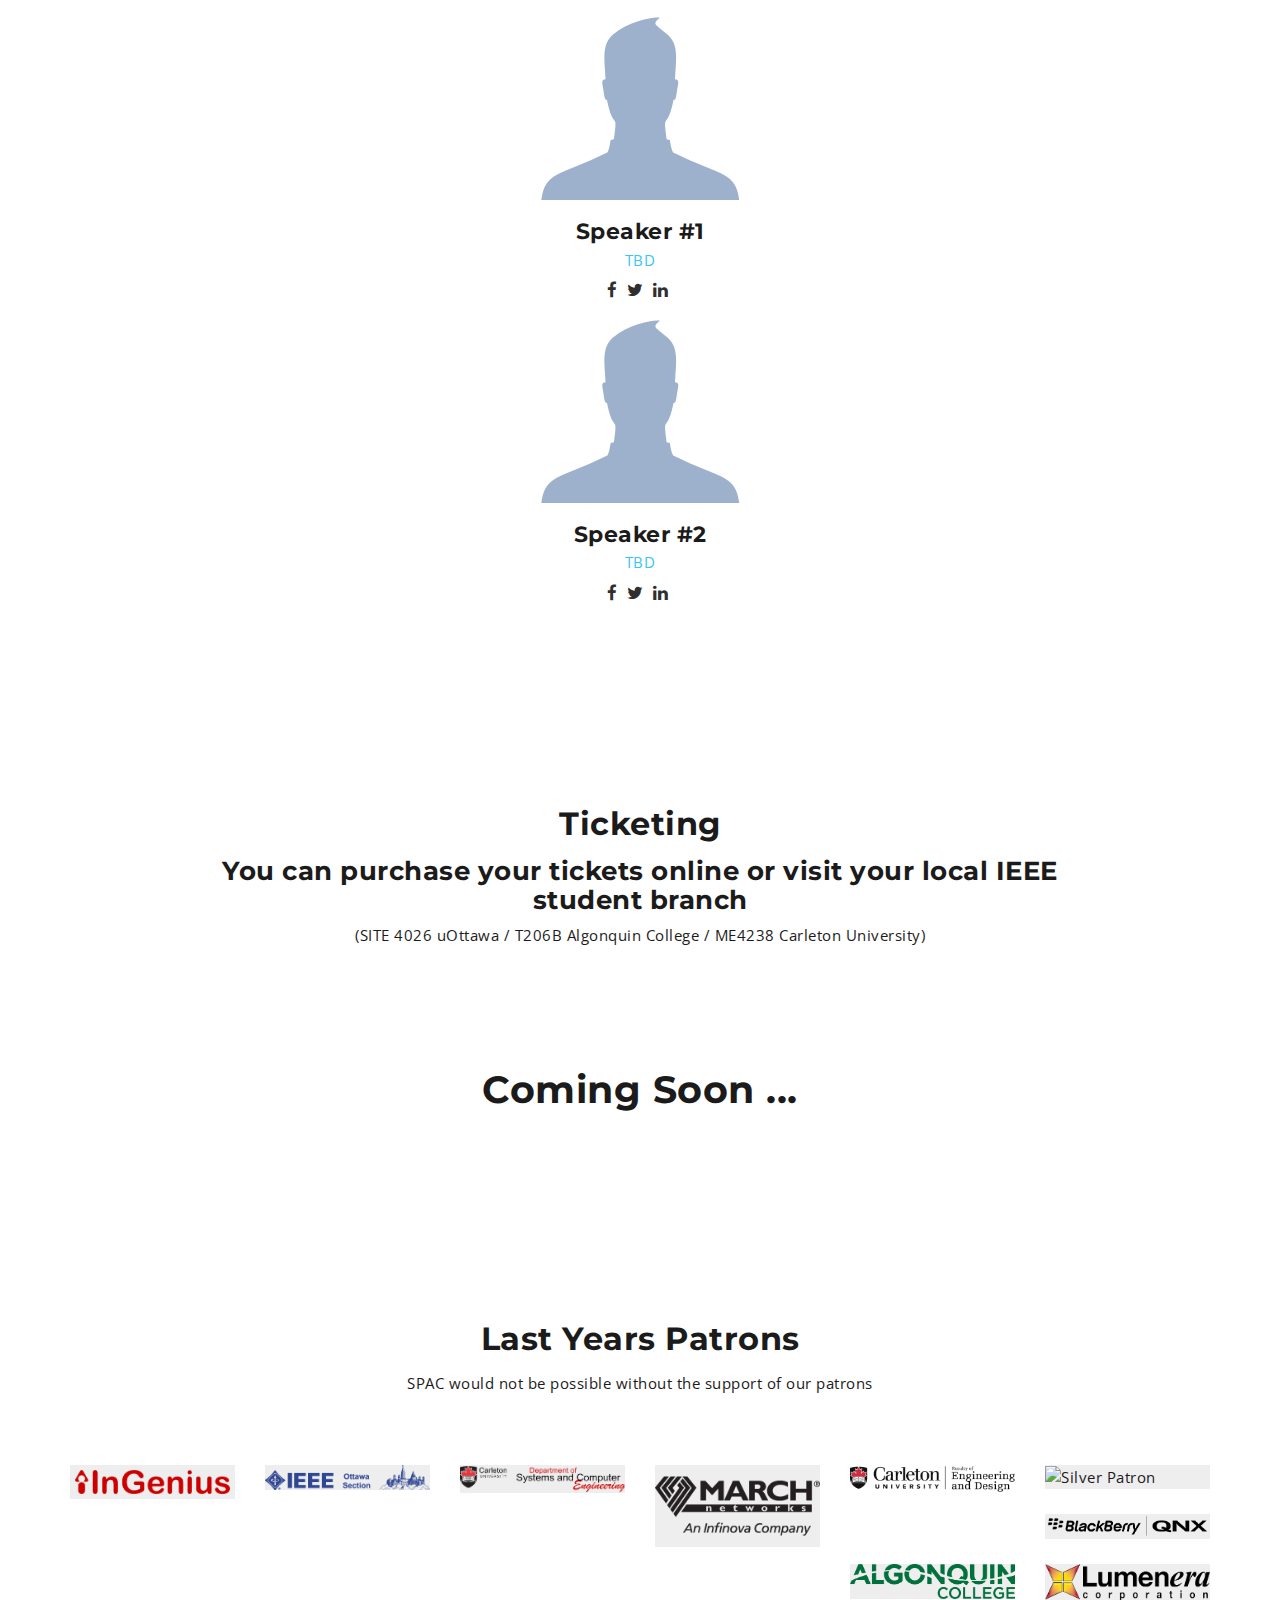
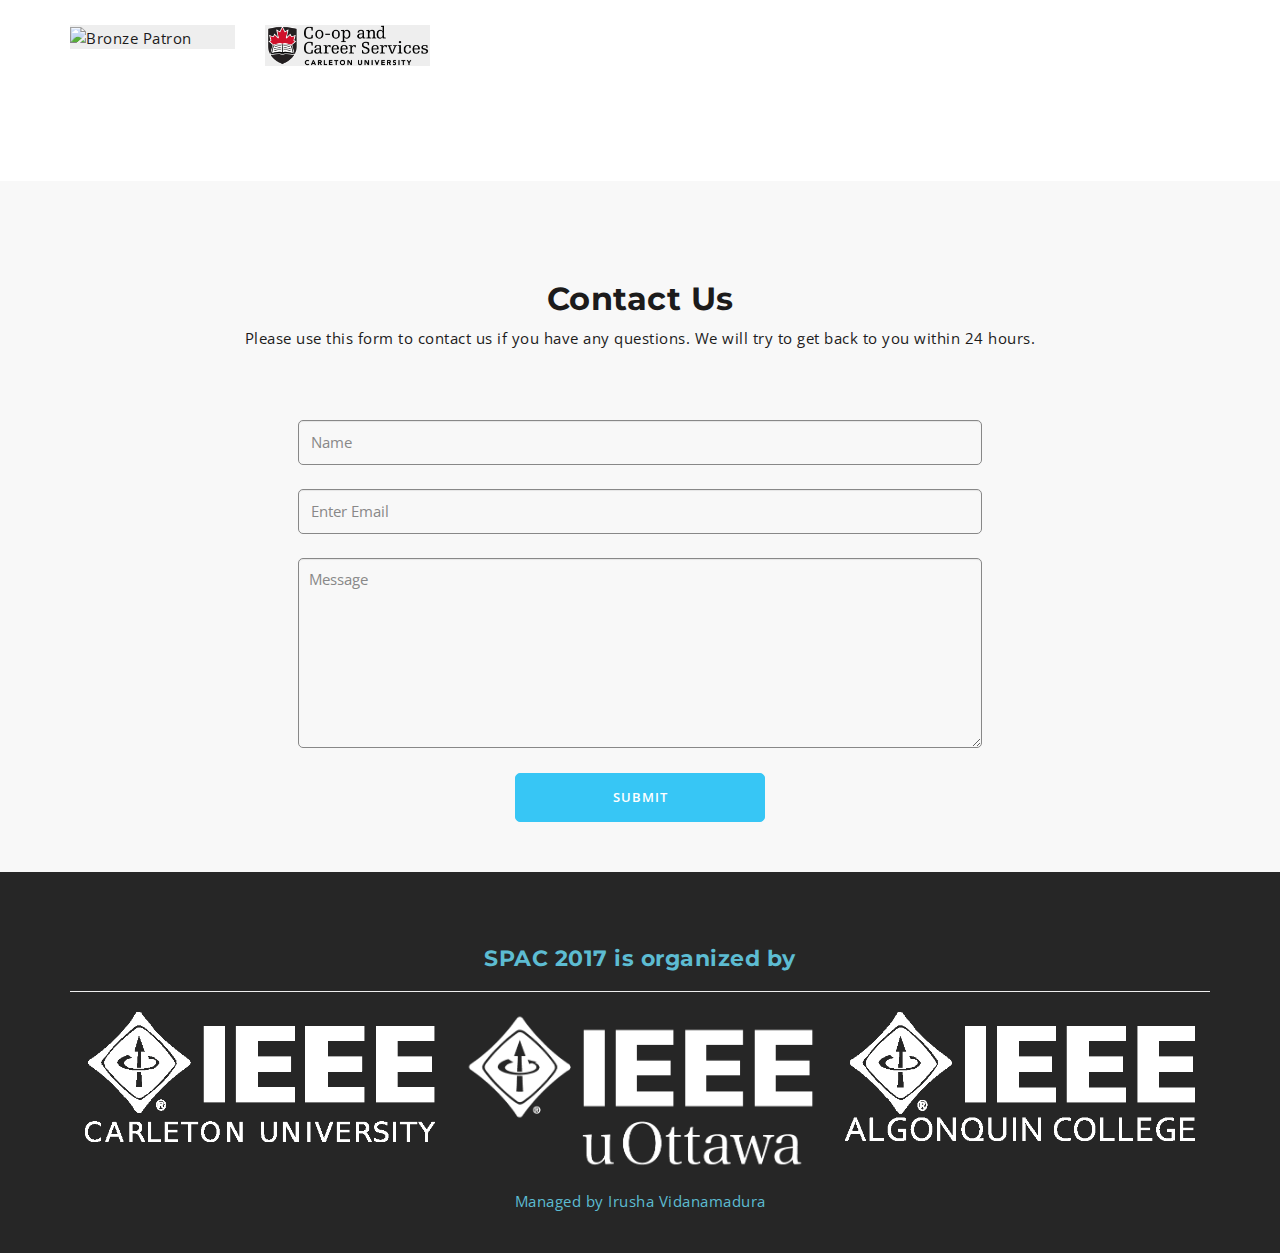
==== commit 6a3624a5: "Removed images in the agenda, and changed date." ====
--- a/SPAC2018/index.html
+++ b/SPAC2018/index.html
@@ -252,7 +252,7 @@
 							<div class="mu-schedule-content-area">
 								<!-- Nav tabs -->
 								<ul class="nav nav-tabs mu-schedule-menu">
-								    <li role="presentation" class="active"><a href="#first-day" aria-controls="first-day" role="tab" data-toggle="tab">Date: TBD</a></li>	    
+								    <li role="presentation" class="active"><a href="#first-day" aria-controls="first-day" role="tab" data-toggle="tab">January.25th, 2018</a></li>	    
 								</ul>
 
 								<!-- Tab panes -->
@@ -261,7 +261,6 @@
 								    	<ul>
 								    		<li>
 								    			<div class="mu-single-event">
-								    				<img src="images/header/header3.jpg" alt="registration">
 								    				<p class="mu-event-time">5:30 - 6:30PM</p>
 								    				<h3>Registration</h3>
 								    				<br>
@@ -269,7 +268,6 @@
 								    		</li>
 								    		<li>
 								    			<div class="mu-single-event">
-								    				<img src="images/welcome.jpg" alt="welcoming">
 								    				<p class="mu-event-time">6:35 - 6:45PM</p>
 								    				<h3>Welcoming Remarks</h3>
 								    				<br>
@@ -277,7 +275,6 @@
 								    		</li>
 								    		<li>
 								    			<div class="mu-single-event">
-								    				<img src="images/speakers/unknown.png" alt="event speaker #1">
 								    				<p class="mu-event-time">6:45 - 7:10PM</p>
 								    				<h3>Speaker #1: TBD</h3>
 								    				<br>
@@ -285,15 +282,13 @@
 								    		</li>
 								    		<li>
 								    			<div class="mu-single-event">
-								    				<img src="images/dinner.jpg" alt="dinner">
 								    				<p class="mu-event-time">7:10 - 7:55PM</p>
 								    				<h3>Dinner</h3>
 								    				<br>
 								    			</div>
 								    		</li>
 								    		<li>
-								    			<div class="mu-single-event">
-													<img src="images/speakers/unknown.png" alt="event speaker #2">								    				
+								    			<div class="mu-single-event">			
 								    				<p class="mu-event-time">8:00 - 8:25PM</p>
 								    				<h3>Speaker #2: TBD</h3>
 								    				<br>
@@ -301,15 +296,14 @@
 								    		</li>
 								    		<li>
 								    			<div class="mu-single-event">
-								    				<img src="images/header/header.jpg" alt="closing">	
+								    				<!-- <img src="images/header/header.jpg" alt="closing">	 -->
 								    				<p class="mu-event-time">8:25 - 8:40PM</p>
 								    				<h3>Closing Remarks & Prizes</h3>
 								    				<br>
 								    			</div>
 								    		</li>	
 								    		<li>
-								    			<div class="mu-single-event">
-								    				<img src="images/ext.jpg" alt="networking">	
+								    			<div class="mu-single-event">	
 								    				<p class="mu-event-time">8:40 - 10:00PM</p>
 								    				<h3>Networking</h3>
 								    				<br>
--- a/SPAC2018/style.css
+++ b/SPAC2018/style.css
@@ -433,11 +433,11 @@
 	text-transform: capitalize;
 }
 
-.mu-about-left {
-	display: inline;
-	float: left;
-	width: 100%;
-}
+/*.mu-about-left {
+	display: inline;
+	float: left;
+	width: 100%;
+}*/
 
 .mu-about-right {
 	display: inline;
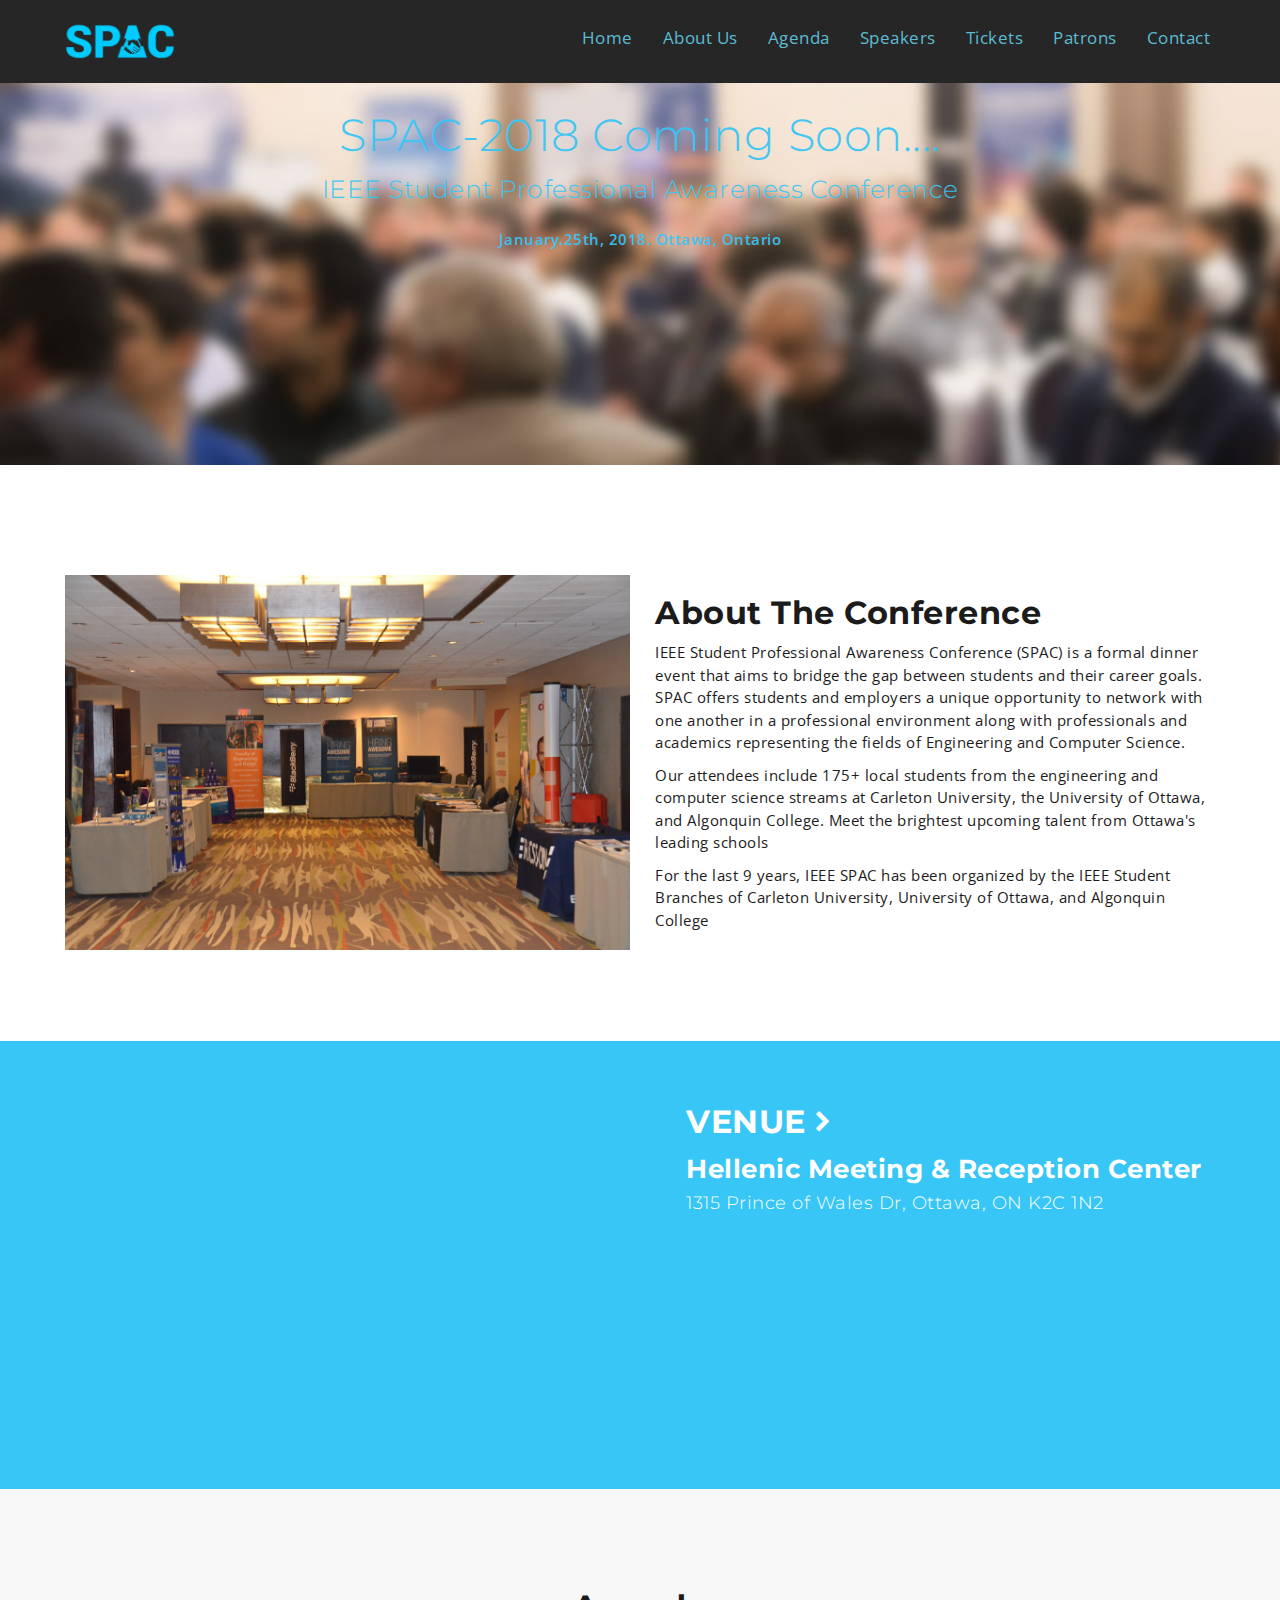
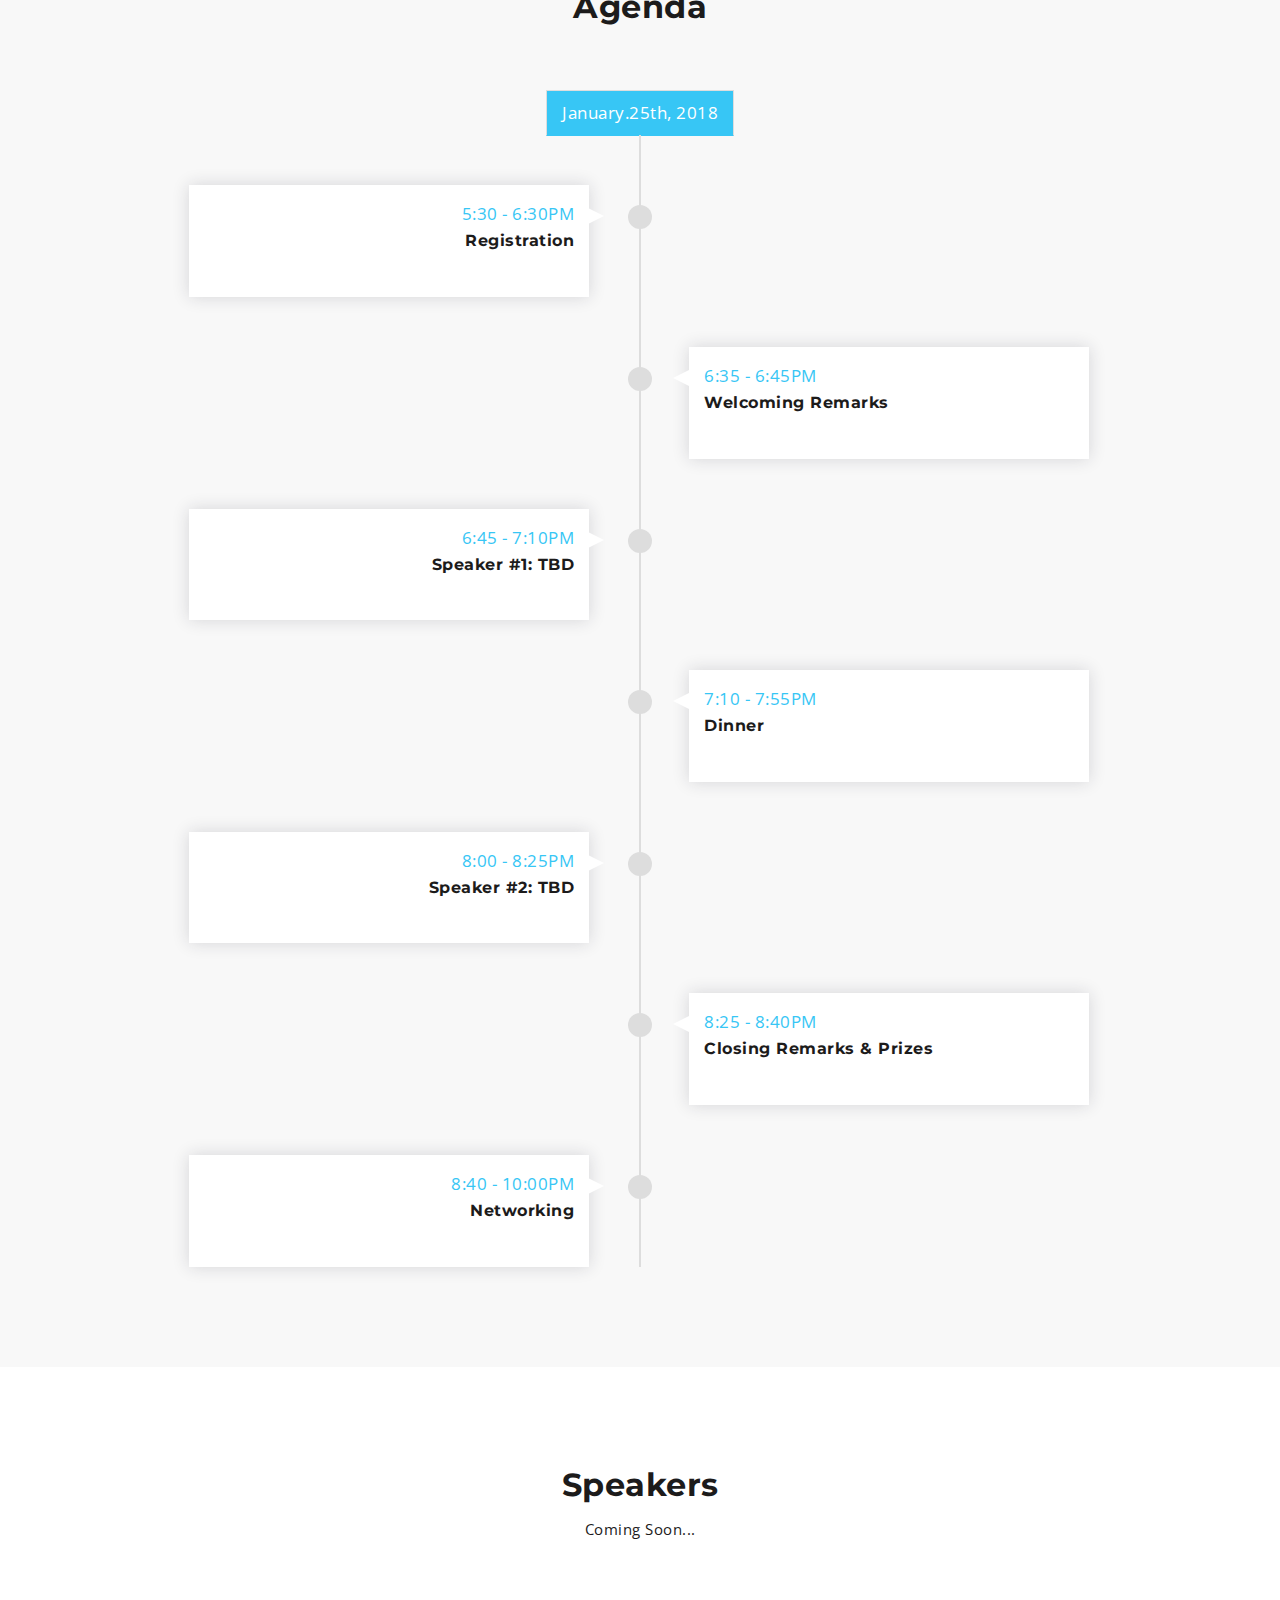
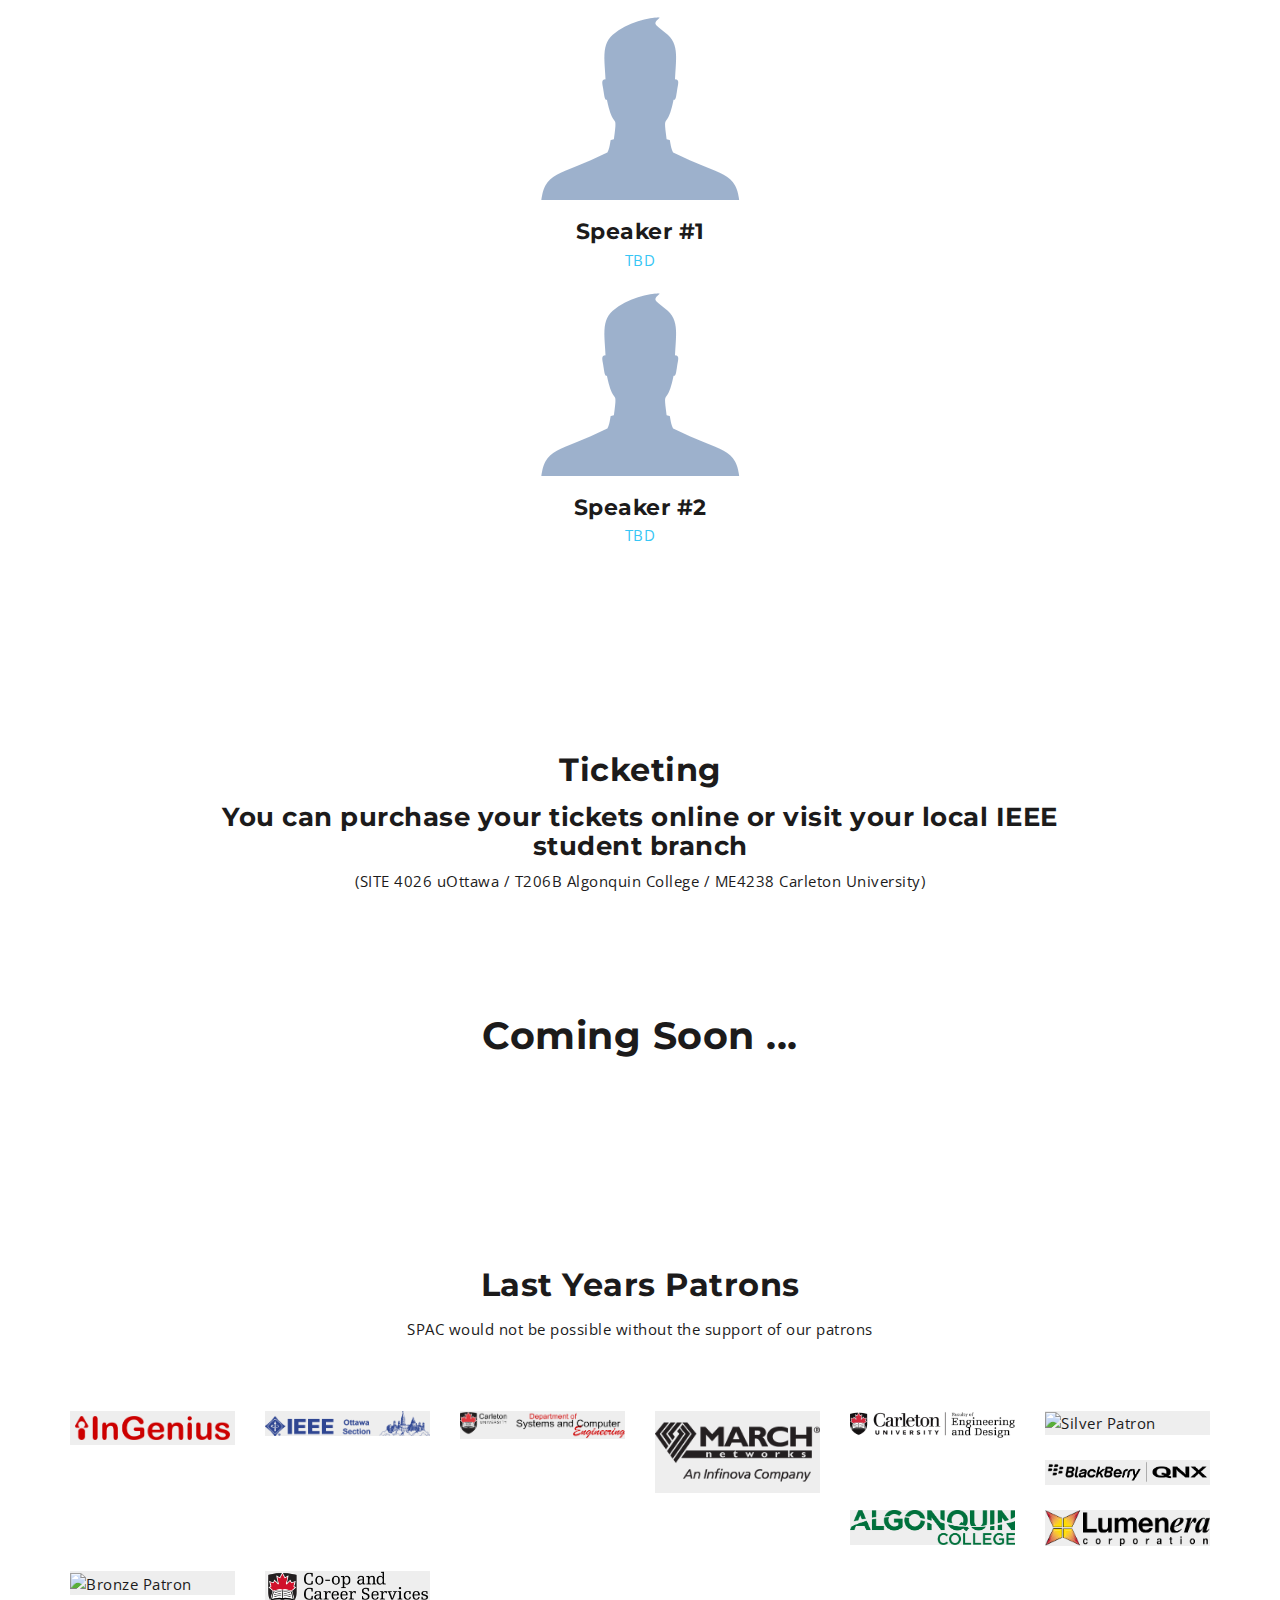
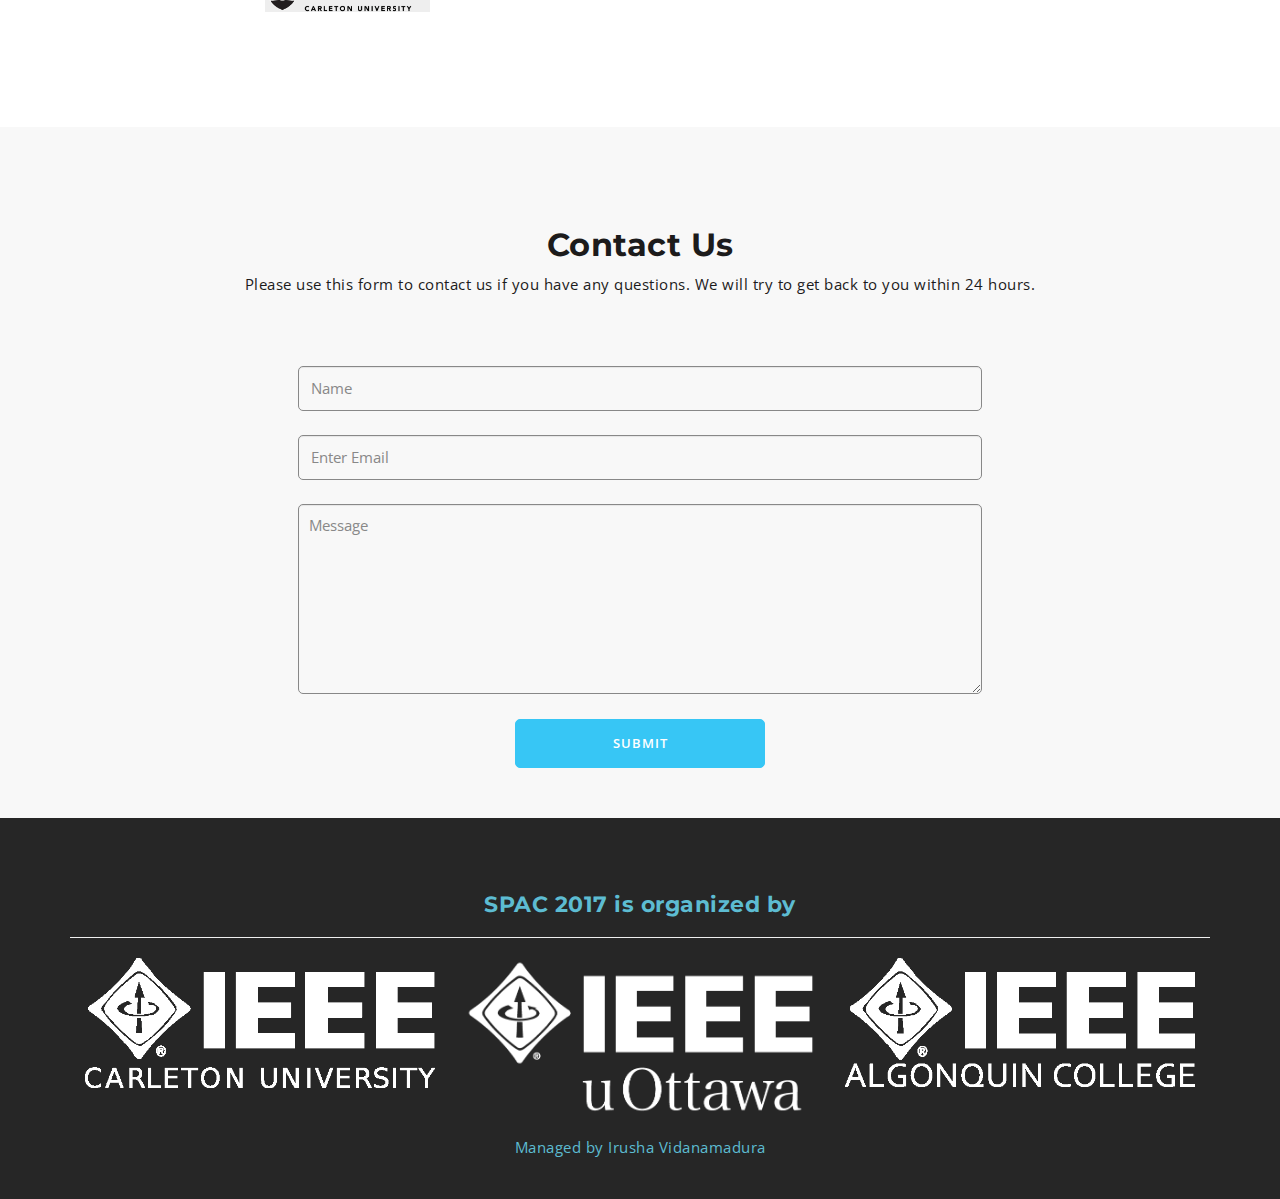
==== commit 9c122481: "Removed social media buttons in the speakers section." ====
--- a/SPAC2018/index.html
+++ b/SPAC2018/index.html
@@ -427,11 +427,11 @@
 										<div class="mu-single-speakers-info">
 											<h3>Speaker #1</h3>
 											<p>TBD</p>
-											<ul class="mu-single-speakers-social">
+<!-- 											<ul class="mu-single-speakers-social">
 												<li><a href="#"><i class="fa fa-facebook"></i></a></li>
 												<li><a href="#"><i class="fa fa-twitter"></i></a></li>
 												<li><a href="#"><i class="fa fa-linkedin"></i></a></li>
-											</ul>
+											</ul> -->
 										</div>
 									</div>
 									<!-- End single speaker -->
@@ -443,11 +443,6 @@
 										<div class="mu-single-speakers-info">
 											<h3>Speaker #2</h3>
 											<p>TBD</p>
-											<ul class="mu-single-speakers-social">
-												<li><a href="#"><i class="fa fa-facebook"></i></a></li>
-												<li><a href="#"><i class="fa fa-twitter"></i></a></li>
-												<li><a href="#"><i class="fa fa-linkedin"></i></a></li>
-											</ul>
 										</div>
 									</div>
 									<!-- End single speaker -->
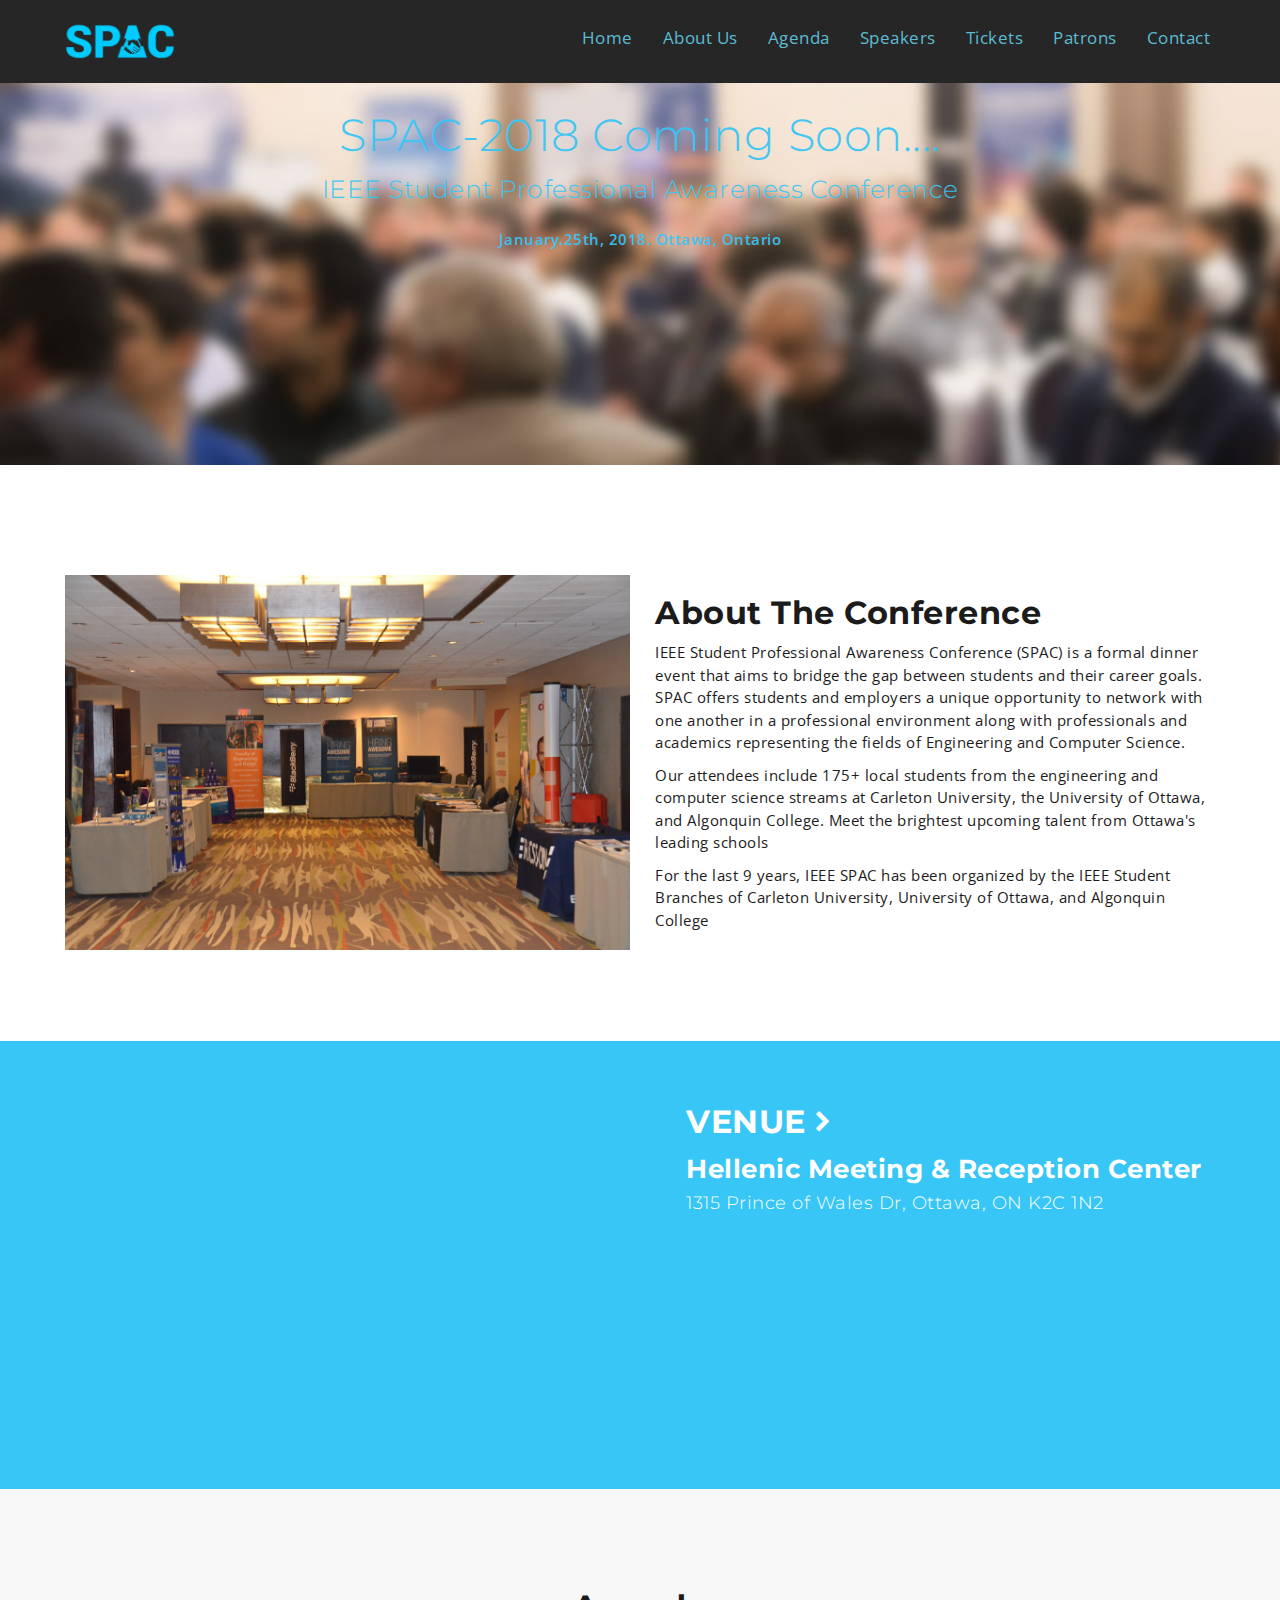
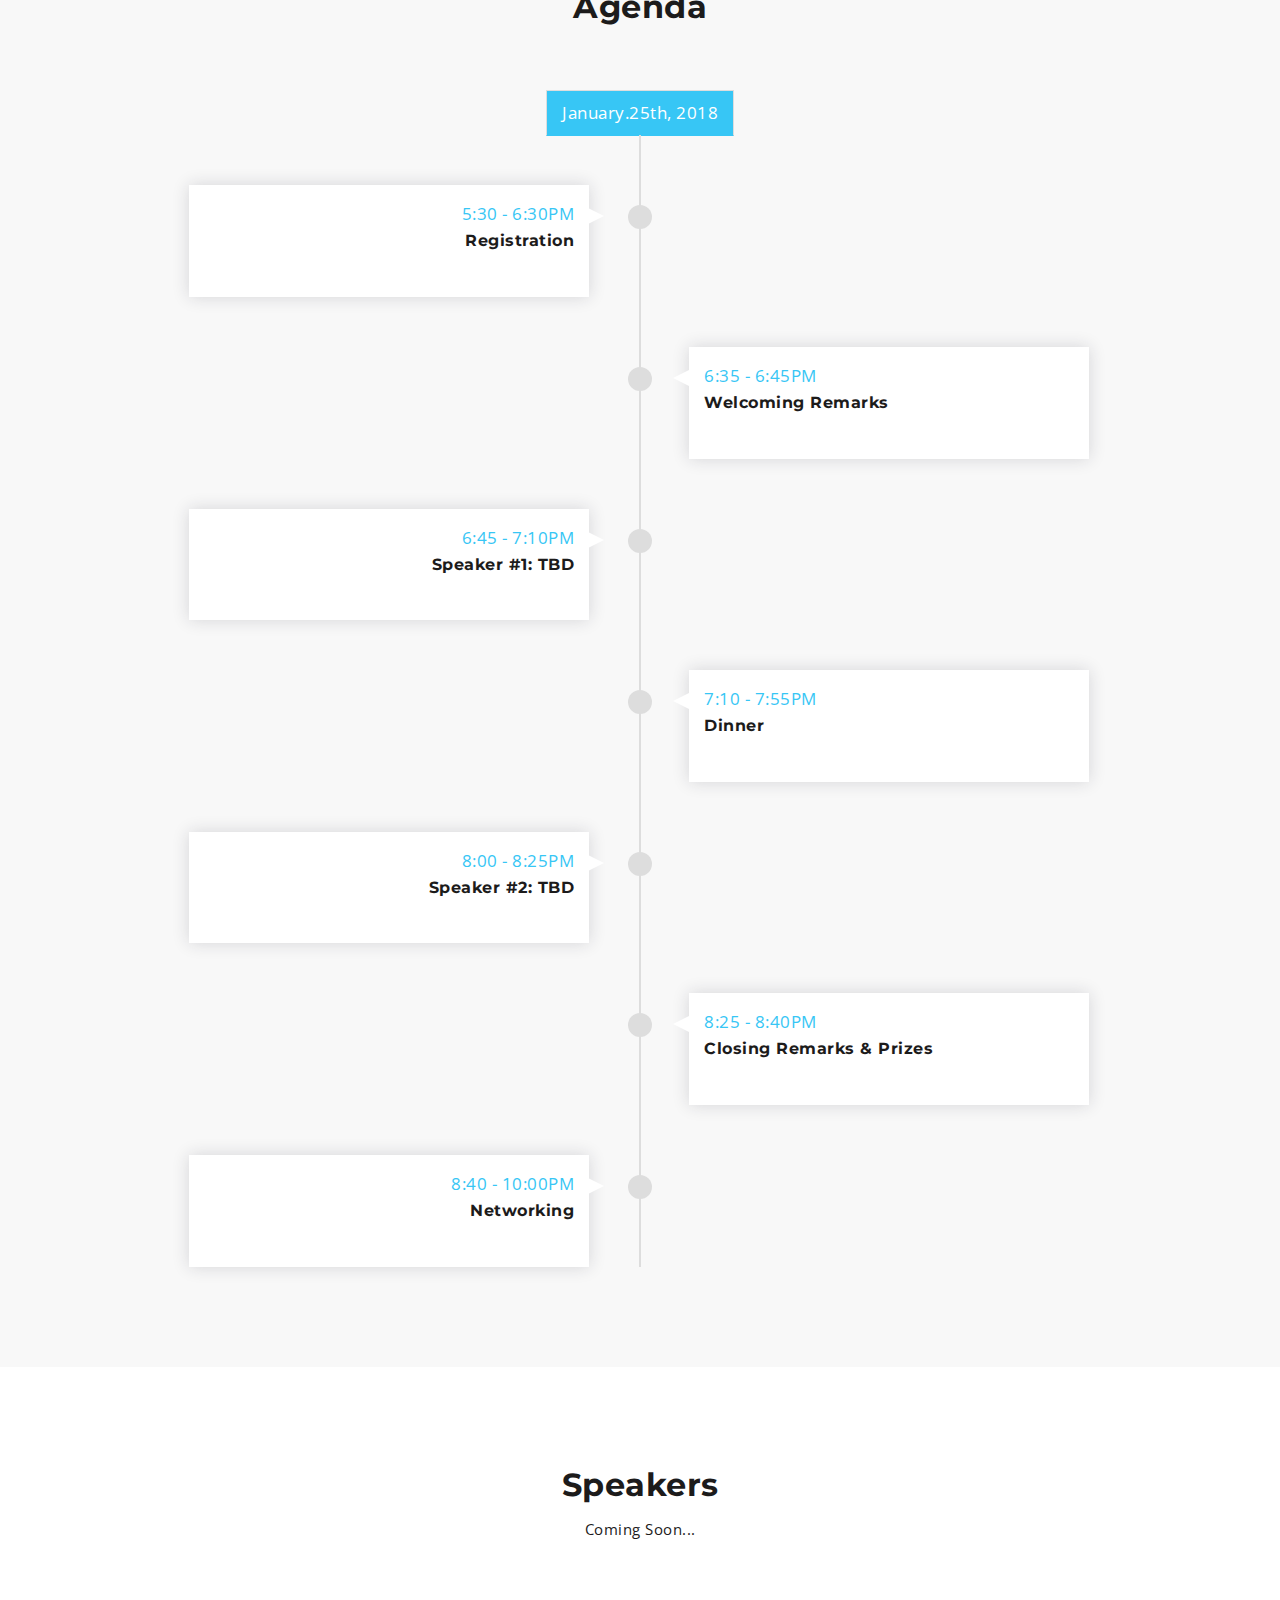
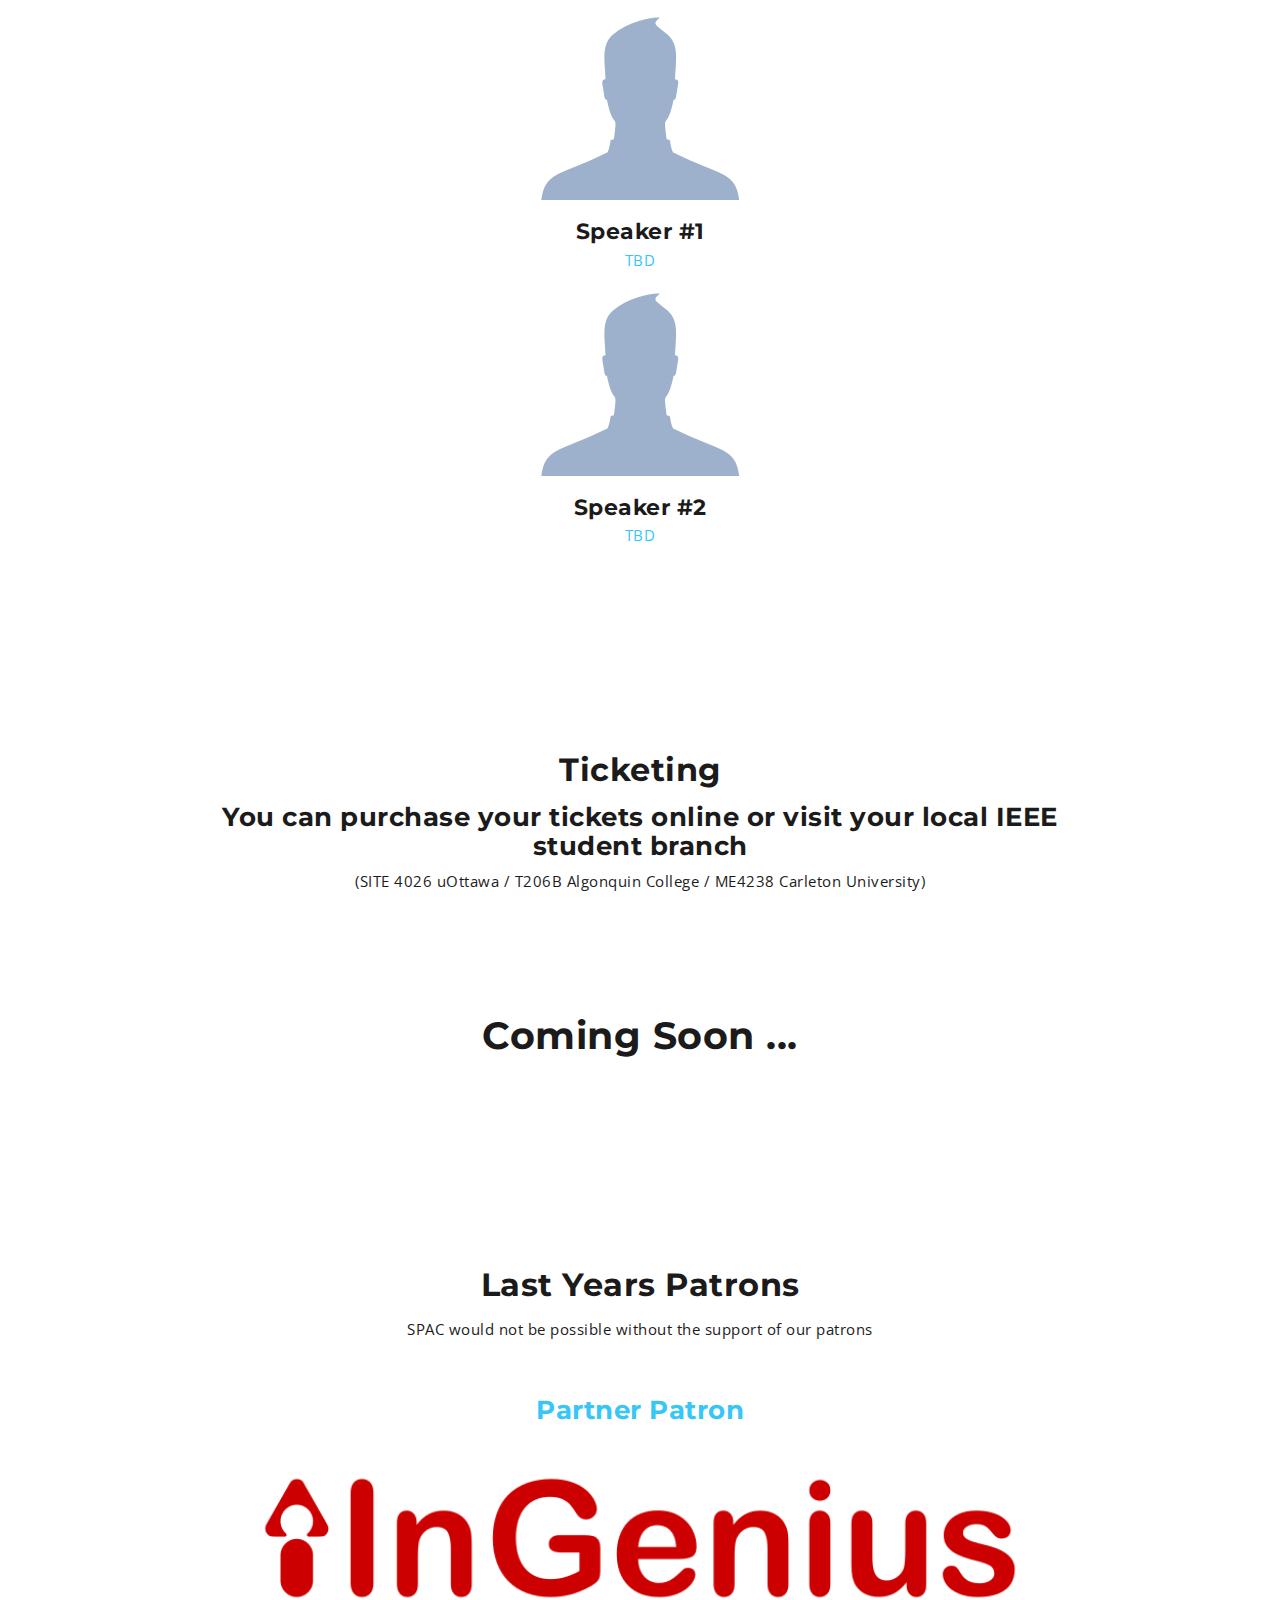
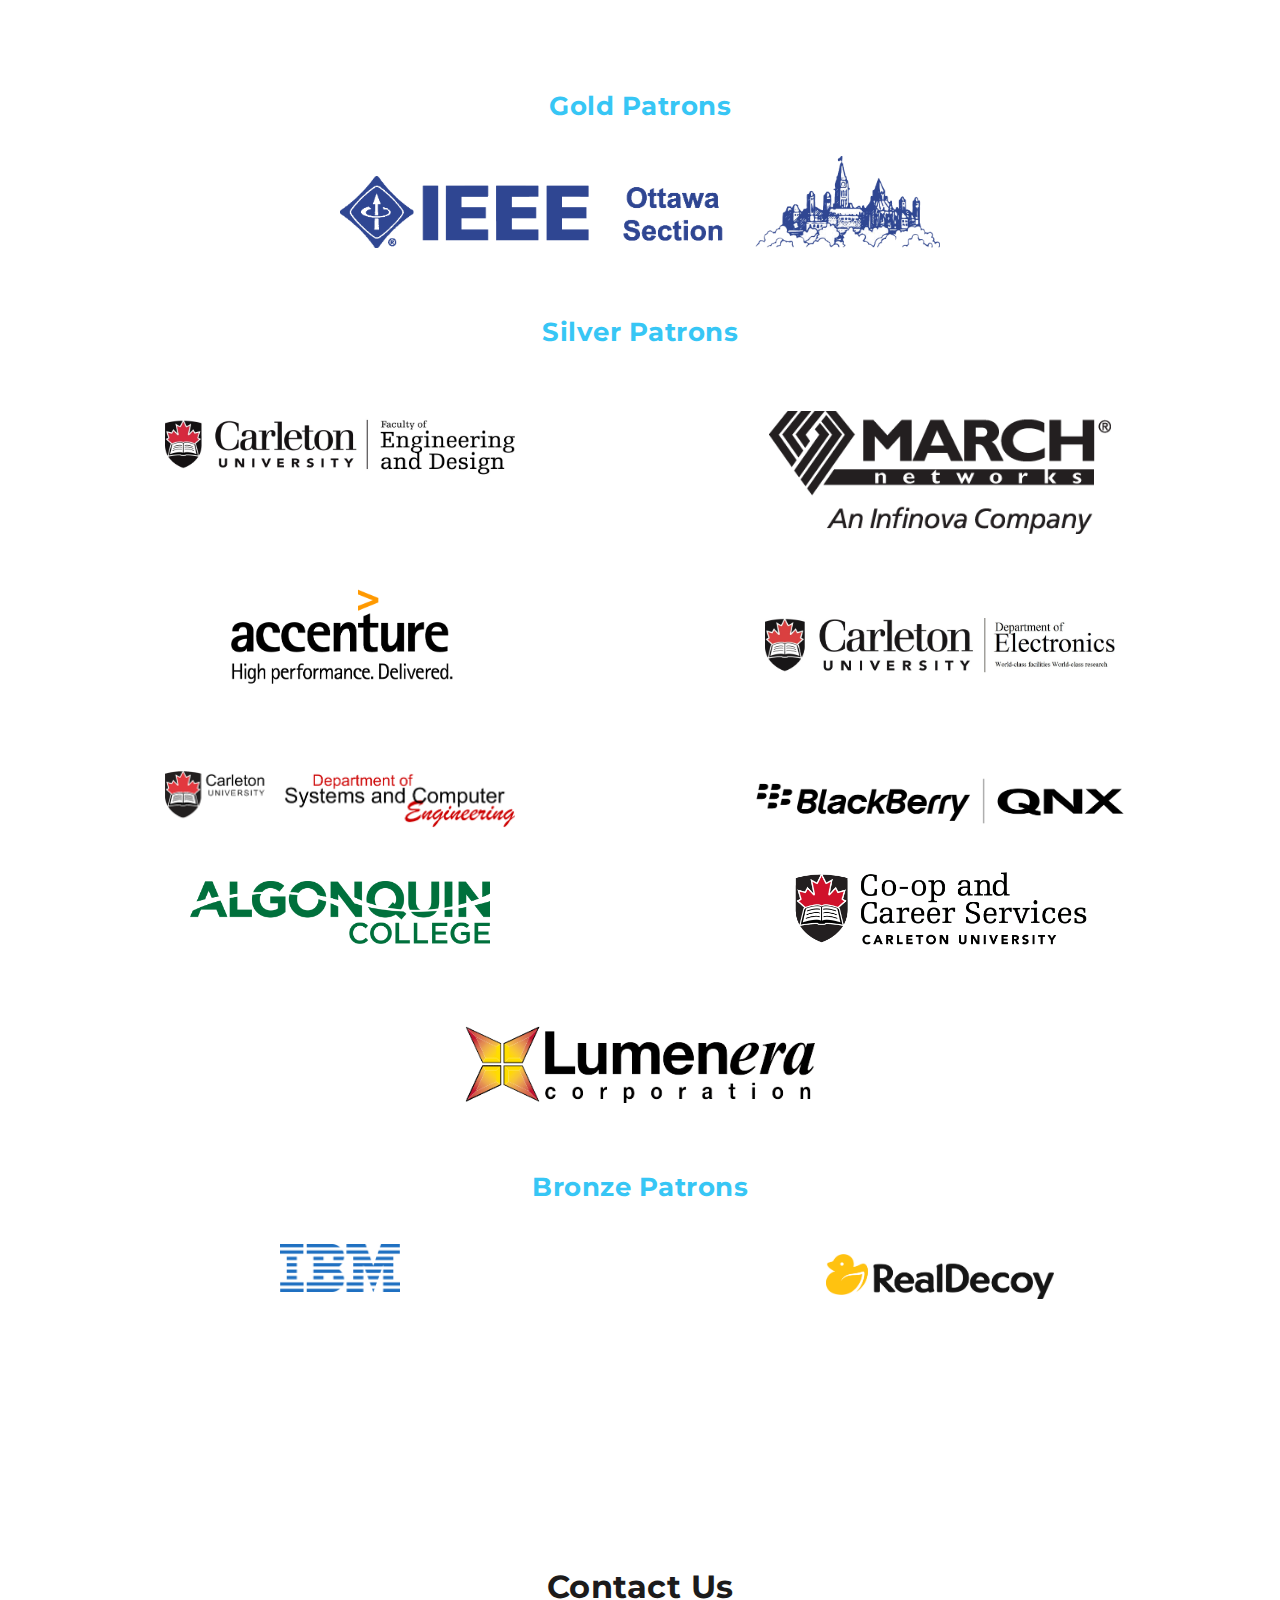
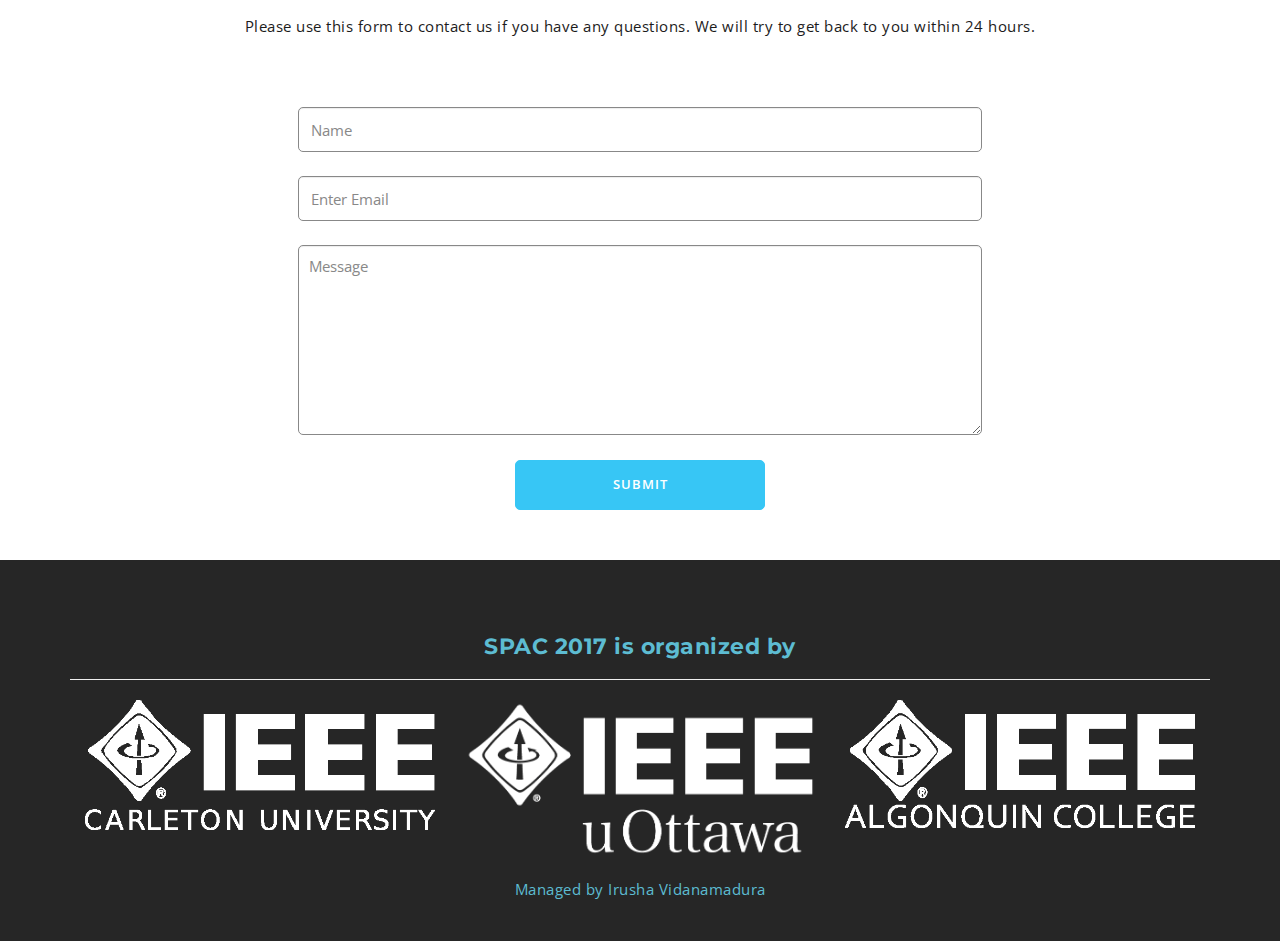
==== commit cb9442ca: "Removed gray area around sponsors, for now sticking to current format for sponsors" ====
--- a/SPAC2018/index.html
+++ b/SPAC2018/index.html
@@ -139,23 +139,23 @@
 								<div class="col-md-6">
 									<!-- <div class="mu-about-left"> -->
 										<!-- <img class="" src="images/header/header3.jpg"> -->
-										<div id="slideshow">
-										    <div>
-										    	<img src="images/header/header3.jpg">
-										    </div>
-										    <div>
-										     	<img src="images/header/header4.jpg">
-										   	</div>
-										   	<div>
-										    	 <img src="images/header/header5.jpg">
-										   	</div>
-										   	<div>
-										    	 <img src="images/header/header.jpg">
-										   	</div>
-										   	<div>
-										    	 <img src="images/header/pat-header.jpg">
-										   	</div>						
-										</div>										
+									<div id="slideshow">
+									    <div>
+									    	<img src="images/header/header3.jpg">
+									    </div>
+									    <div>
+									     	<img src="images/header/header4.jpg">
+									   	</div>
+									   	<div>
+									    	 <img src="images/header/header5.jpg">
+									   	</div>
+									   	<div>
+									    	 <img src="images/header/header.jpg">
+									   	</div>
+									   	<div>
+									    	 <img src="images/header/pat-header.jpg">
+									   	</div>						
+									</div>										
 									<!-- </div> -->
 								</div>
 								<div class="col-md-6">
@@ -716,92 +716,89 @@
 			<div class="container">
 				<div class="row">
 					<div class="col-md-12">
-						<div class="mu-sponsors-area">
-							
+						<div class="mu-speakers-area">
+
 							<div class="mu-title-area">
 								<h2 class="mu-title">Last Years Patrons</h2>
 								<p>SPAC would not be possible without the support of our patrons</p>
-							</div>
-							
-							<!-- Start spnonsors brand logo -->
-							<div class="mu-sponsors-content">
-								<div class="row">
-								
-									<div class="col-md-2 col-sm-4 col-xs-4">
-										<div class="mu-sponsors-single">
-											<img src="images\patrons\partner-inGenius.png" alt="Partner Patron">
-										</div>
-									</div>
-
-									<div class="col-md-2 col-sm-4 col-xs-4">
-										<div class="mu-sponsors-single">
-											<img src="images\patrons\silver-ieee-ottawa-section.png" alt="Gold Patron">
-										</div>
-									</div>
-
-									<div class="col-md-2 col-sm-4 col-xs-4">
-										<div class="mu-sponsors-single">
-											<img src="images\patrons\silver-carleton-sce.png" alt="Silver Patron">
-										</div>
-									</div>
-
-									<div class="col-md-2 col-sm-4 col-xs-4">
-										<div class="mu-sponsors-single">
-											<img src="images\patrons\silver-marchNetworks.png" alt="Silver Patron">
-										</div>
-									</div>
-
-										<div class="col-md-2 col-sm-4 col-xs-4">
-										<div class="mu-sponsors-single">
-											<img src="images\patrons\silver-carleton-fed.png" alt="Silver Patron">
-										</div>
-									</div>
-
-									<div class="col-md-2 col-sm-4 col-xs-4">
-										<div class="mu-sponsors-single">
-											<img src="images\patrons\silver-carleton-doe.png" alt="Silver Patron">
-										</div>
-									</div>
-
-									<div class="col-md-2 col-sm-4 col-xs-4">
-										<div class="mu-sponsors-single">
-											<img src="images\patrons\silver-bb-qnx.png" alt="Silver Patron">
-										</div>
-									</div>
-
-									<div class="col-md-2 col-sm-4 col-xs-4">
-										<div class="mu-sponsors-single">
-											<img src="images\patrons\silver-algonquin-sa.png" alt="Silver Patron">
-										</div>
-									</div>
-
-									<div class="col-md-2 col-sm-4 col-xs-4">
-										<div class="mu-sponsors-single">
-											<img src="images\patrons\silver-lumenera.png" alt="Silver Patron">
-										</div>
-									</div>
-
-										<div class="col-md-2 col-sm-4 col-xs-4">
-										<div class="mu-sponsors-single">
-											<img src="images\patrons\bronze-realDecoy.png" alt="Bronze Patron">
-										</div>
-									</div>
-
-									<div class="col-md-2 col-sm-4 col-xs-4">
-										<div class="mu-sponsors-single">
-											<img src="images\patrons\bronze-coop.png" alt="Bronze Patron">
-										</div>
-									</div>
-
-<!-- 									<div class="col-md-2 col-sm-4 col-xs-4">
-										<div class="mu-sponsors-single">
-											<img src="assets/images/sponsor-logo-3.png" alt="Brand Logo">
-										</div>
-									</div> -->
-
+								<br>
+								<br>
+							</div>
+
+							<!-- Start Sponsors Content -->
+							<div class="row patrons-category-div">
+			                    <div class="row patrons-row partner">
+			                        <h3 class="text-center" style="color:#37c6f5;">Partner Patron</h3>
+			                        <div class="col-lg-12 text-center ed">
+			                            <a href="http://www.ingenius.com/" target="_blank"><img src="./images/patrons/partner-inGenius.png" id="ingenius-sponsor" alt="InGenius"></a>
+			                        </div>
+			                    </div>
+			                </div>
+			                <div class="row patrons-category-div">
+			                    <div class="row patrons-row gold ">
+			                        <h3 class="text-center" style="color:#37c6f5;">Gold Patrons</h3>
+			                        <div class="col-lg-12 text-center">
+			                            <a href="http://www.ieeeottawa.ca/" target="_blank"><img src="./images/patrons/silver-ieee-ottawa-section.png" id="ieee-ottawa-section-sponsor" alt="IEEE Ottawa Section"></a>
+			                        </div>
+			                    </div>
+			                </div>
+			                <div class="row patrons-category-div">
+			                    <div class="row patrons-row silver">
+			                        <h3 class="text-center" style="color:#37c6f5;">Silver Patrons</h3>
+			                        <div class="col-lg-6 text-center">
+			                            <a href="http://carleton.ca/engineering-design/" target="_blank"><img src="./images/patrons/silver-carleton-fed.png" id="carleton-fed-sponsor" alt="Carleton FED"></a>
+			                        </div>
+			                        <div class="col-lg-6 text-center">
+			                            <a href="https://www.marchnetworks.com/" target="_blank"><img src="./images/patrons/silver-marchNetworks.png" id="march-networks-sponsor" alt="March Networks"></a>
+			                        </div>
+			                    </div>
+			                    <div class="row patrons-row silver">
+			                        <div class="col-lg-6 text-center">
+			                            <a href="https://www.accenture.com/" target="_blank"><img src="./images/patrons/silver-accenture.png" id="accenture-sponsor" alt="Accenture"></a>
+			                        </div>
+			                        <div class="col-lg-6 text-center">
+			                            <a href="https://www.doe.carleton.ca/" target="_blank"><img src="./images/patrons/silver-carleton-doe.jpg" id="carleton-doe-sponsor" alt="Carleton Department of Electronics"></a>
+			                        </div>
+			                    </div>
+			                    <div class="row patrons-row silver">
+			                        <div class="col-lg-6 text-center">
+			                            <a href="http://carleton.ca/sce/" target="_blank"><img src="./images/patrons/silver-carleton-sce.png" id="carleton-sce-sponsor" alt="Carleton Department of Systems and Computer Engineering"></a>
+			                        </div>
+			                        <div class="col-lg-6 text-center">
+			                             <a href="http://www.qnx.com/content/qnx/en.html" target="_blank"><img src="./images/patrons/silver-bb-qnx.png" id="blackberry-sponsor" alt="BlackBerry QNX"></a>
+			                        </div>
+			                    </div>
+			                    <div class="row patrons-row silver">
+			                        <div class="col-lg-6 text-center">
+			                            <a href="http://www.algonquincollege.com/" target="_blank"><img src="./images/patrons/silver-algonquin-sa.png" id="alg-sponsor" alt="Algonquin College"></a>
+			                        </div>
+			                        <div class="col-lg-6 text-center">
+			                             <a href="http://carleton.ca/cc/" target="_blank"><img src="./images/patrons/bronze-coop.png" id="CCS-sponsor" alt="Carleton Coop And Careers Services"></a>
+			                        </div>
+			                    </div>
+			                    <div class="row patrons-row silver">
+			                        <div class="col-lg-12 text-center">
+			                          <a href="https://www.lumenera.com/" target="_blank"><img src="./images/patrons/silver-lumenera.png" id="lumenera-sponsor" alt="Lumenera"></a>
+			                        </div>
+			                    </div>
+			                </div>
+
+			                <div class="row patrons-category-div">
+			                    <div class="row patrons-row bronze">
+			                        <h3 class="text-center" style="color:#37c6f5;">Bronze Patrons</h3>
+			                        <br>
+			                        <div class="col-lg-6 text-center">
+			                             <a href="http://www.ibm.com/ca-en/" target="_blank"><img src="./images/patrons/bronze-ibm.png" id="ibm-sponsor" alt="IBM"></a>
+			                        </div>
+			                        <div class="col-lg-6 text-center">
+			                             <a href="https://www.realdecoy.com/" target="_blank"><img src="./images/patrons/bronze-realDecoy.jpg" id="real-decoy-sponsor" alt="RealDecoy"></a>
+			                        </div>
+			                    </div>
+			                </div>								
+									</div>																
 								</div>
 							</div>
-							<!-- End spnonsors brand logo -->
+							<!-- End Sponsors Content -->
 
 						</div>
 					</div>
--- a/SPAC2018/style.css
+++ b/SPAC2018/style.css
@@ -1106,7 +1106,122 @@
 	width: 100%;
 }
 
-
+.patron-header h3{
+    padding:  0;
+
+}
+.patrons-category-div{
+    margin-top: 30px;
+    margin-bottom: 50px;
+}
+.patrons-row img{
+    width:  100%;
+    max-width: 300px;
+    margin: 20px;
+}
+.patrons-row h3 {
+    color:#0666A1;
+    font-weight: bold;
+}
+
+div.patron-intrest {
+    margin-top: 20px;
+    margin-bottom: 100px;
+}
+
+.partner img {
+    width:  90%;
+    max-width: 500px;
+    margin: 20px;
+}
+.gold img {
+    width:  90%;
+    max-width: 400px;
+    margin: 20px;
+}
+
+.silver img {
+    width:  60%;
+    max-width: 300px;
+    margin: 20px;
+}
+
+.bronze img {
+    width:  40%;
+    max-width: 300px;
+    margin: 20px;
+}
+
+/* PARTNER SPONSORS */
+#ingenius-sponsor{
+  max-width: 800px
+}
+
+
+/* GOLD SPONSORS */
+#ieee-ottawa-section-sponsor{
+    width: 100%;
+    height: auto;
+    max-width: 600px;
+    margin-top: 25px;
+}
+
+/* SILVER SPONSORS */
+
+#accenture-sponsor {
+  width:  45%;
+  max-width: 350px;
+  margin-top: 10px;
+}
+
+#carleton-doe-sponsor{
+    width:  70%;
+    height: auto;
+    max-width: 350px;
+    margin-top: 60px;
+}
+
+#carleton-fed-sponsor{
+    width: 90%;
+    margin-top: 60px;
+    max-width: 350px;
+}
+
+#carleton-sce-sponsor{
+    width:  70%;
+    height: auto;
+    max-width: 350px;
+    margin-top: 30px;
+}
+
+#lumenera-sponsor{
+  margin-top: 60px;
+  max-width: 350px;
+}
+
+#march-networks-sponsor{
+  margin-top: 30px;
+  margin-bottom: 0px;
+  max-width: 350px;
+}
+
+#alg-sponsor {
+  margin-top: 30px;
+}
+
+/*BRONZE SPONSORS*/
+
+#ibm-sponsor{
+    width:  45%;
+    max-width: 120px;
+    margin-top: 10px;
+}
+
+#blackberry-sponsor {
+    margin-top: 37px;
+    width: 100%;
+    max-width: 380px;
+}
 /*--------------------*/
 /* FAQ */
 /*--------------------*/
@@ -1177,7 +1292,7 @@
 /*--------------------*/
 
 #mu-contact {
-	background-color: #f8f8f8;
+	background-color: #fff;
 	display: inline;
 	float: left;
 	width: 100%;
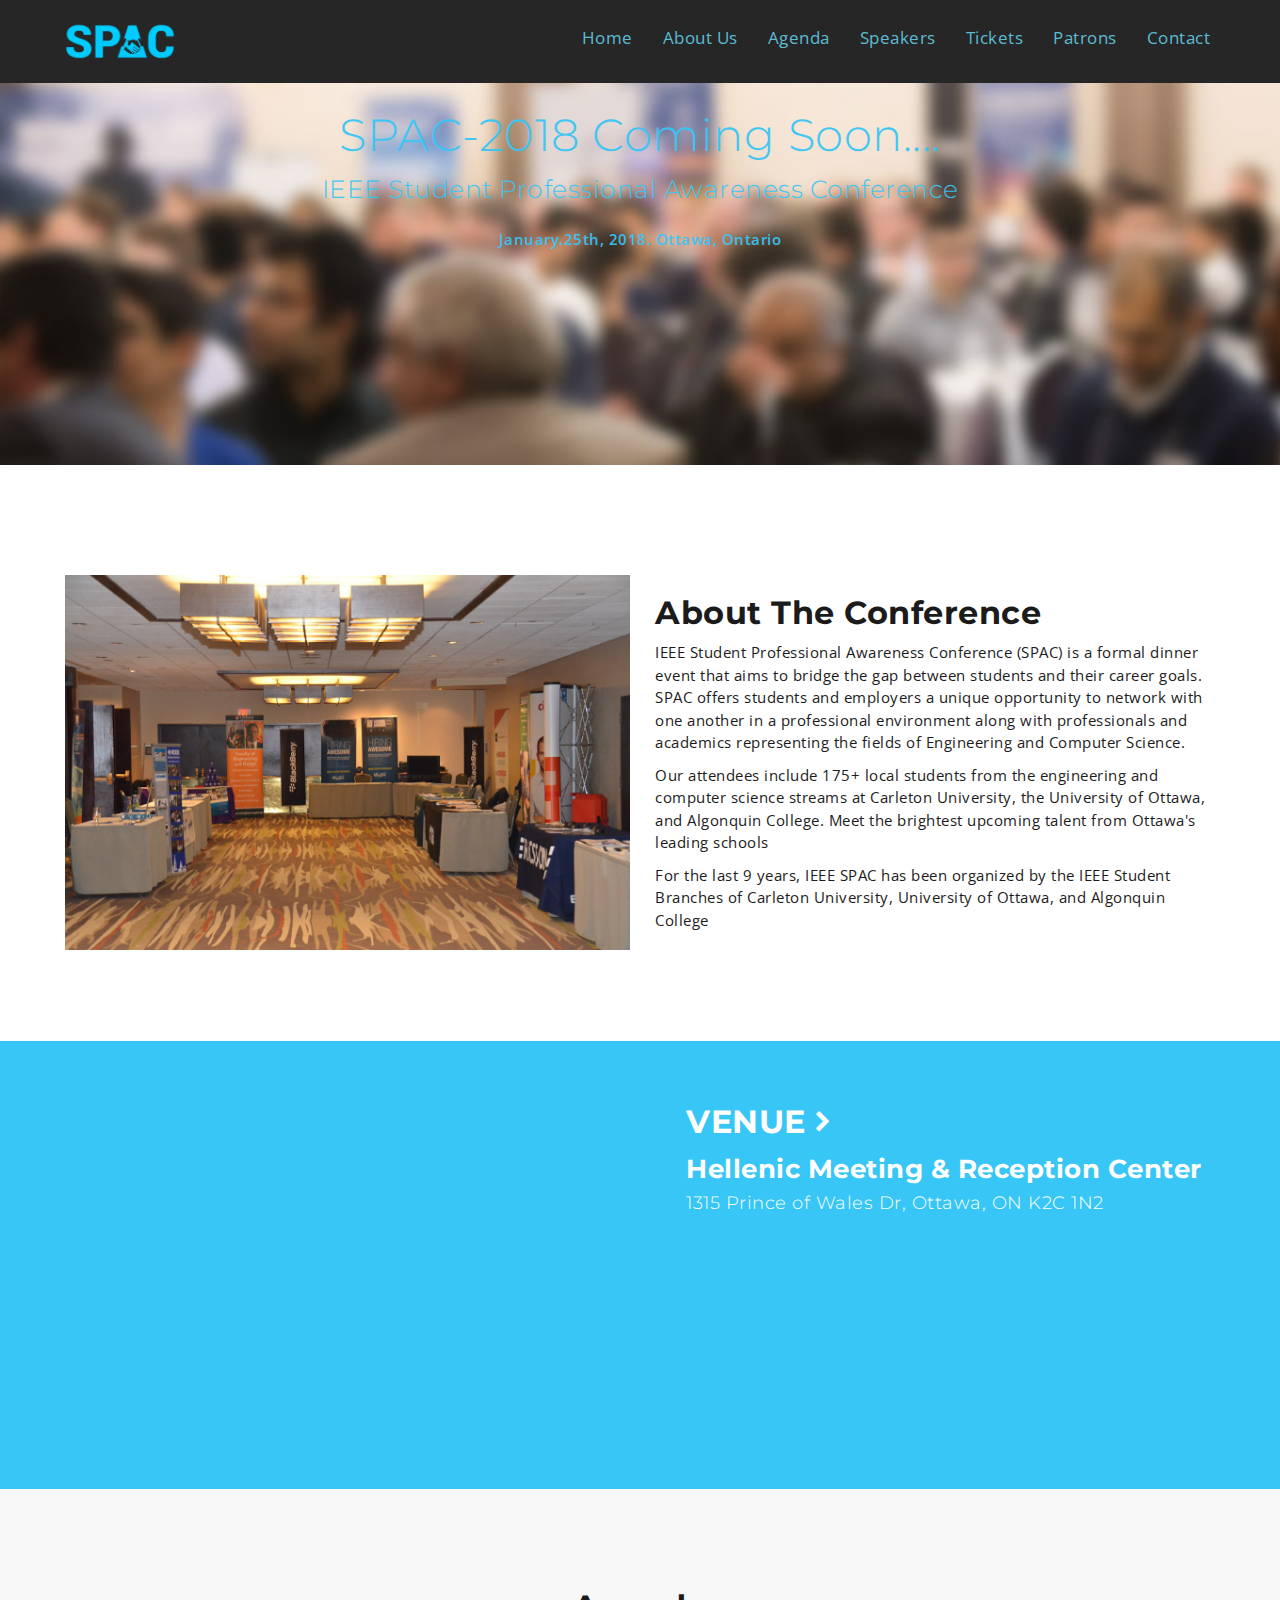
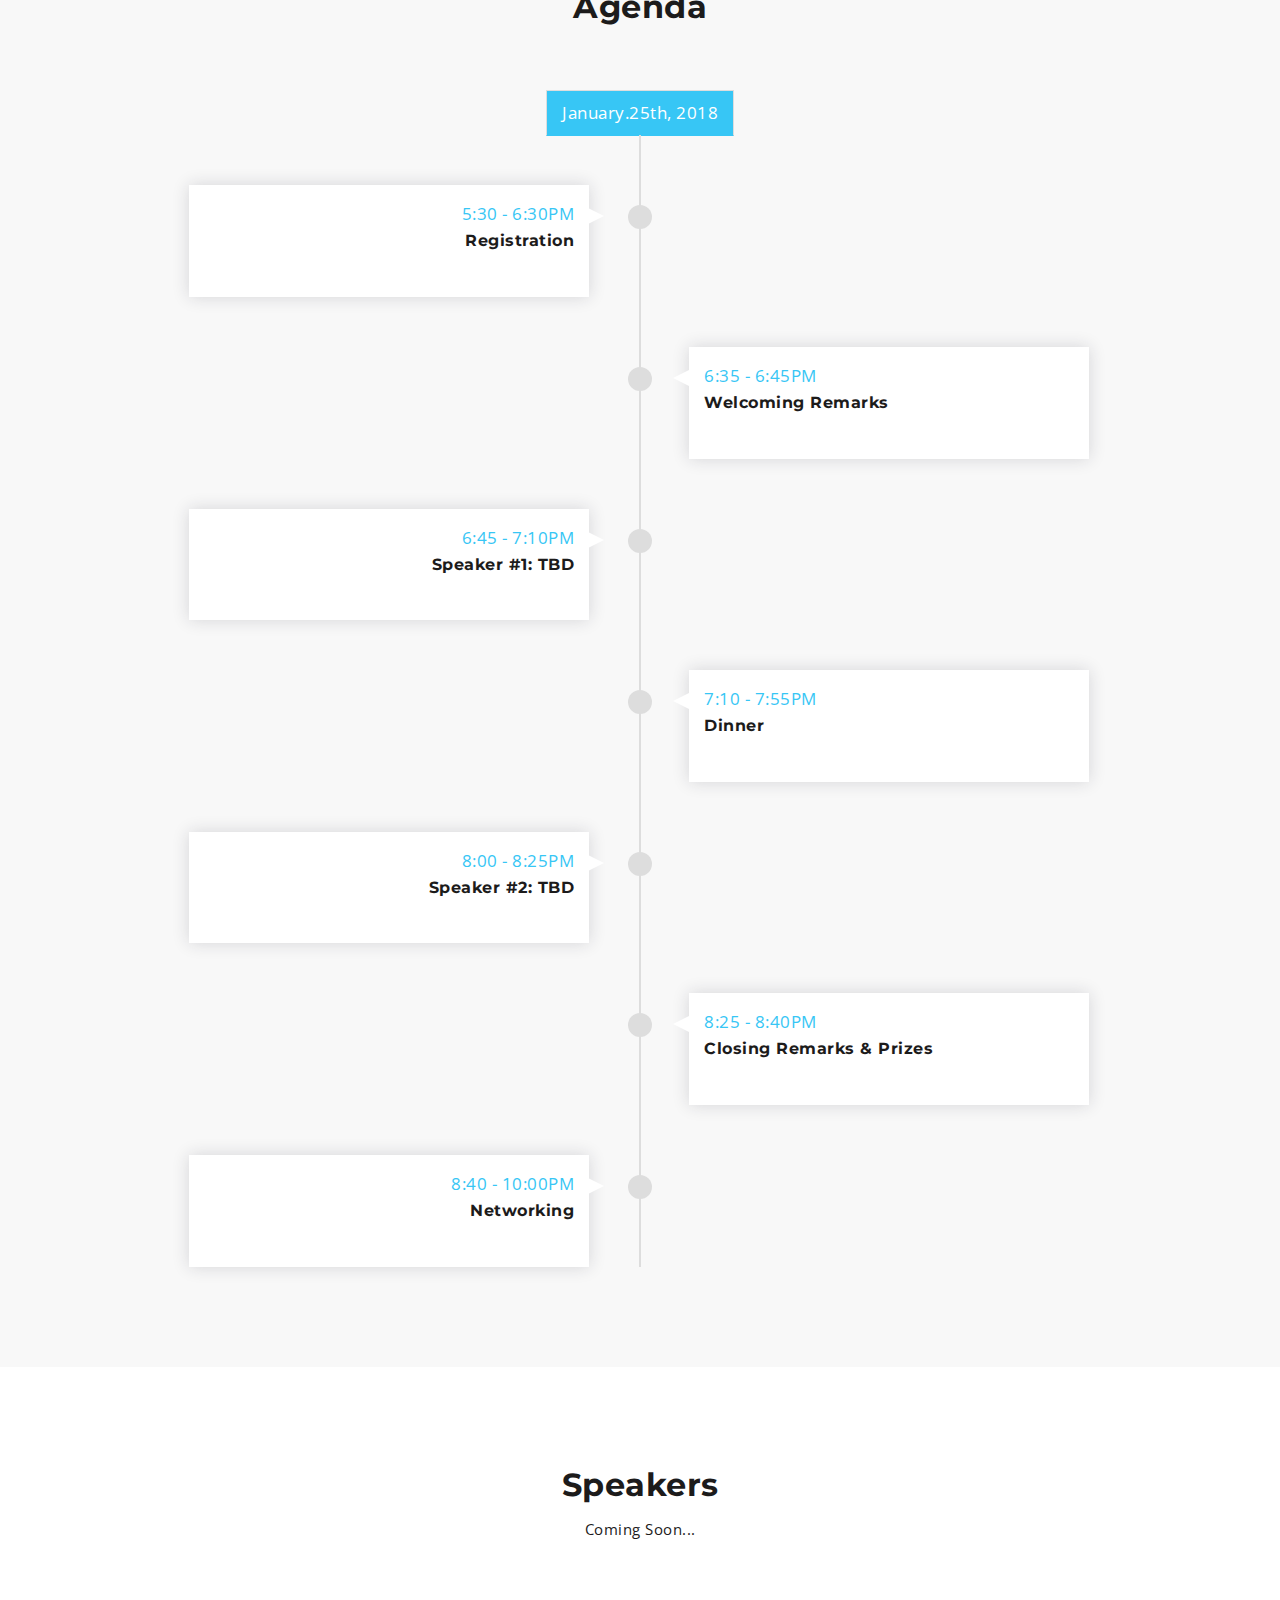
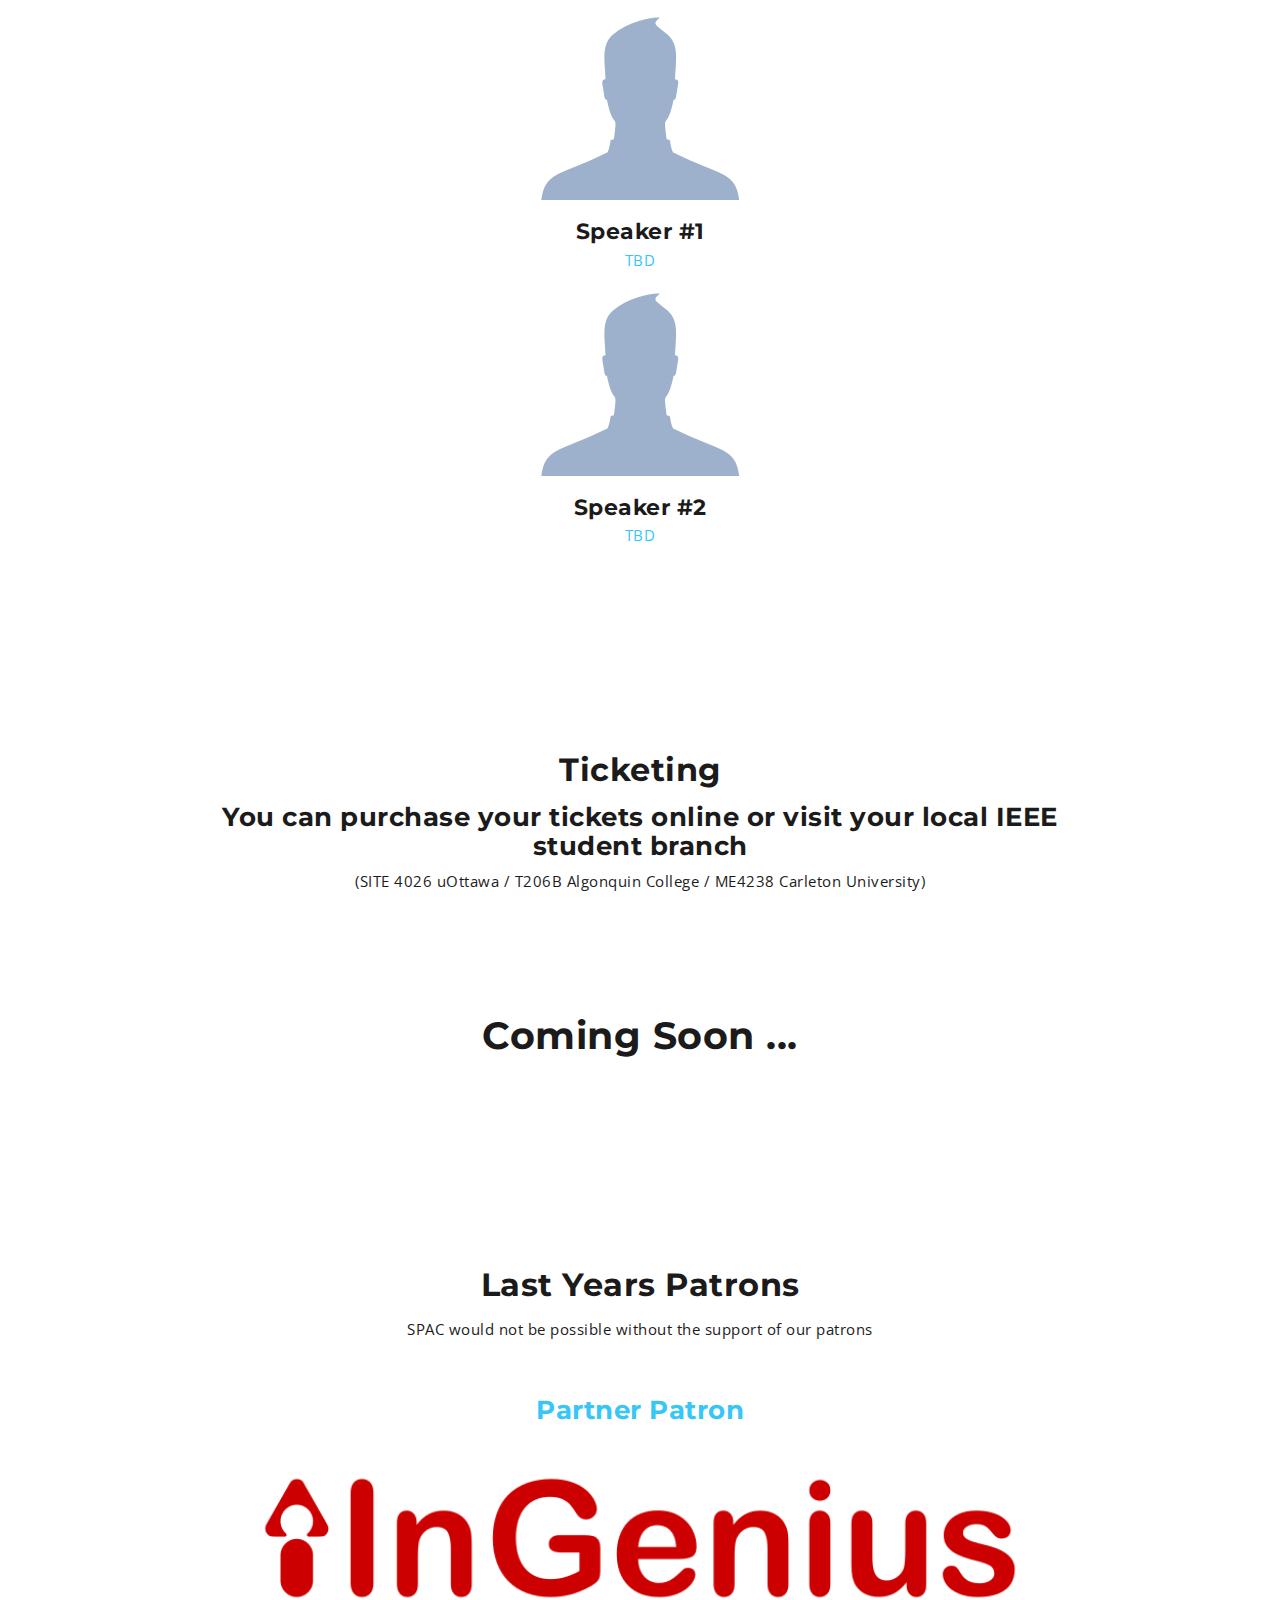
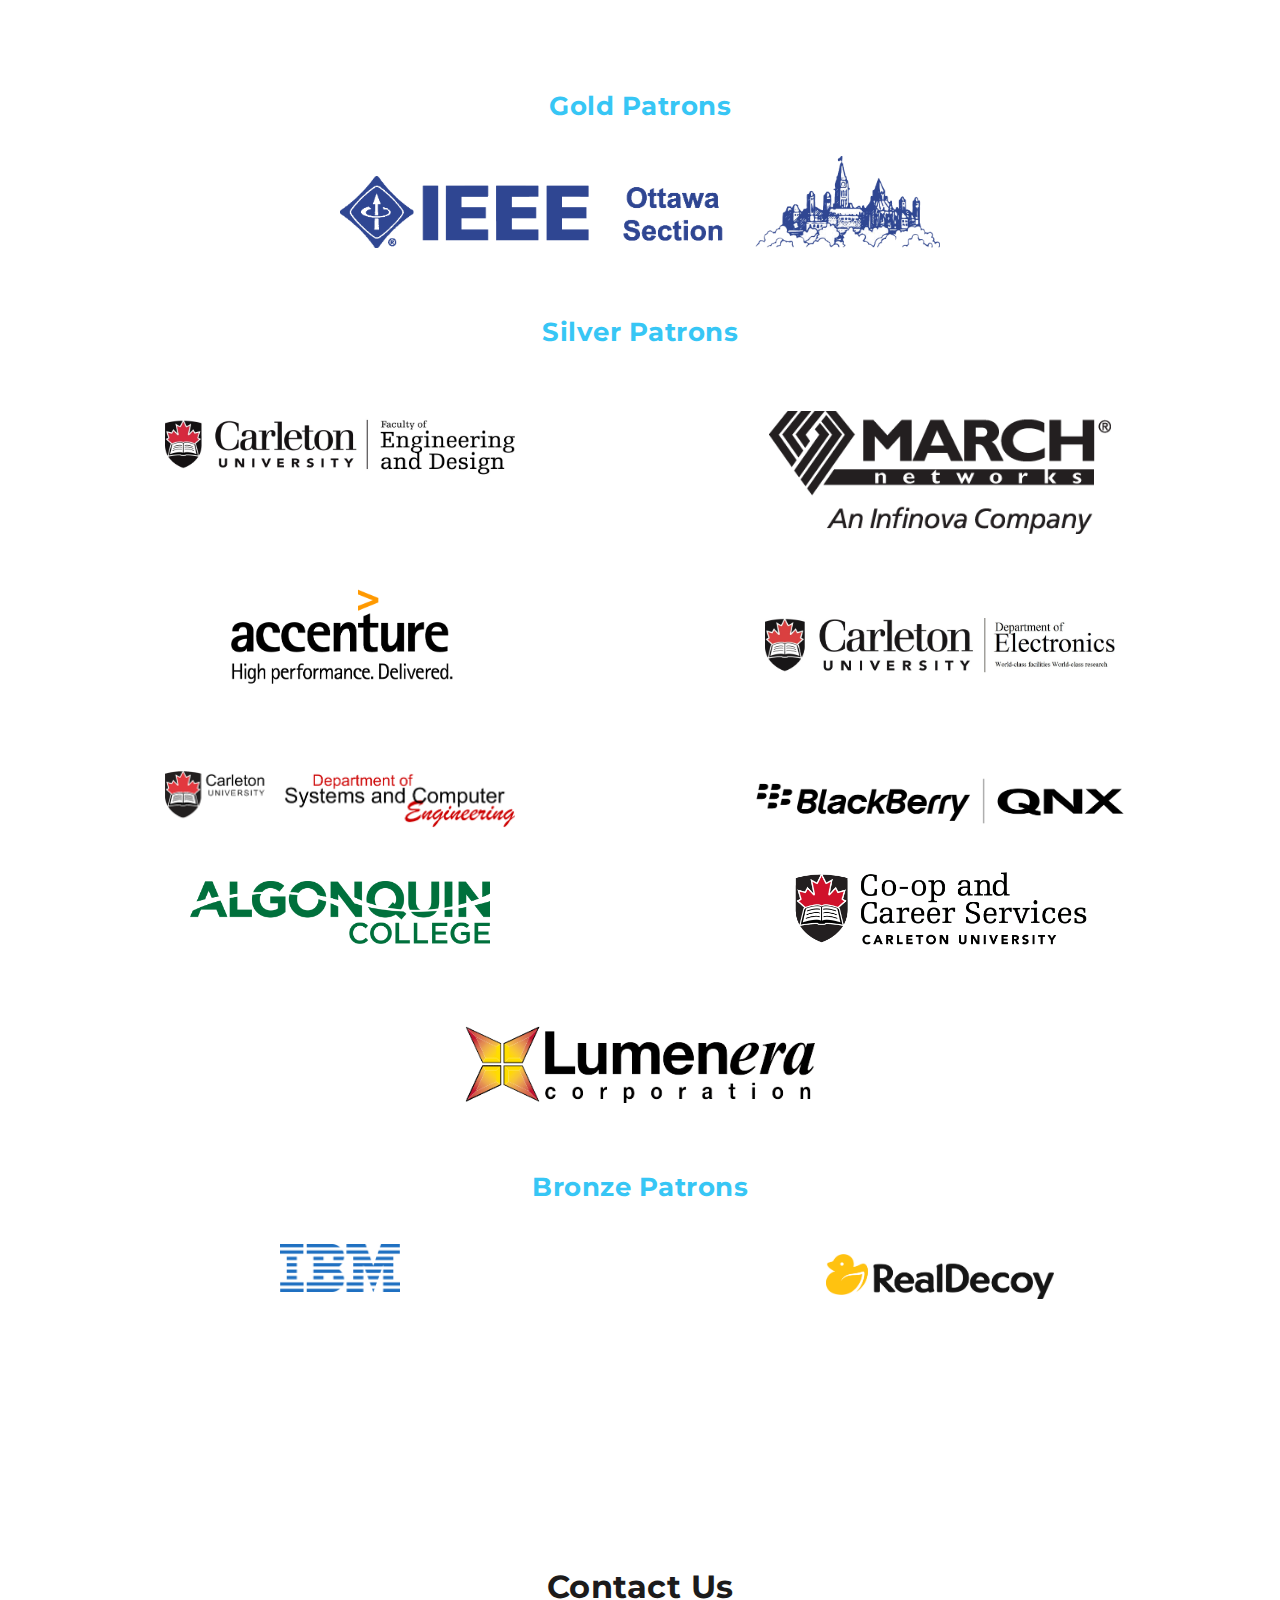
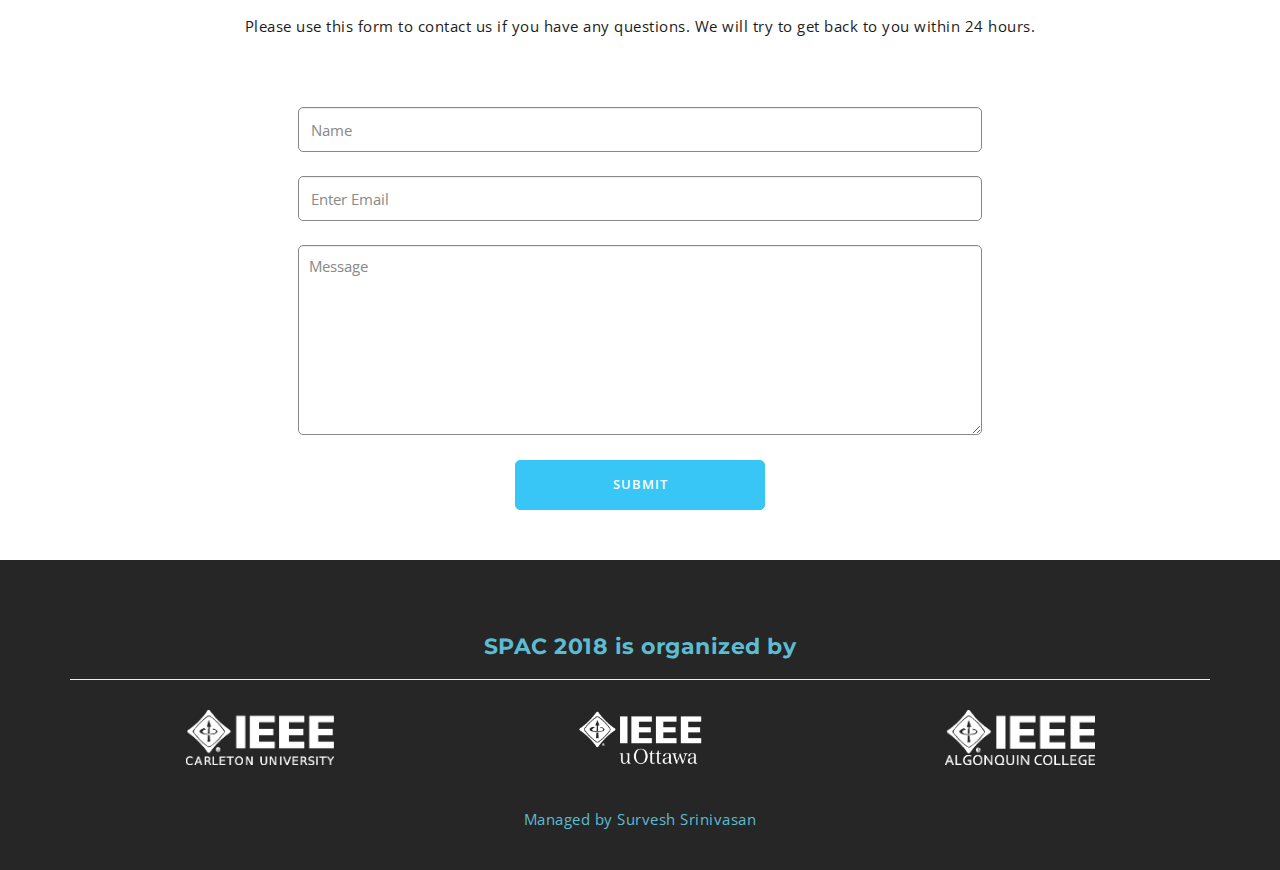
==== commit 241ffc8c: "Scaled footer images" ====
--- a/SPAC2018/index.html
+++ b/SPAC2018/index.html
@@ -861,24 +861,23 @@
 			<div class="container">
 				<div class="mu-footer-area">
 					<div class="mu-footer-top">
-                    <br>
-                    <br>
-                    <h4 class="font-color" >SPAC 2017 is organized by</h4>
-                    <hr></hr>
-                    <div class="col-lg-4">
-                        <a href="http://ieeecarleton.ca/" target="_blank"><img class="block-center contact_icons footer-img" src="images/logos/IEEE_Carleton.png" alt="IEEE Carleton"></img></a>
-                    </div>
-                    <div class="col-lg-4">
-                        <a href="http://www.ieeeuottawa.ca/" target="_blank"><img class="block-center contact_icons footer-img" src="images/logos/IEEE_uOttawa.png" alt="IEEE UOttawa"></img></a>
-                    </div>
-                    <div class="col-lg-4">
-                        <a href="http://ewh.ieee.org/sb/ottawa/algonquin/" target="_blank"><img class="block-center contact_icons footer-img" src="images/logos/IEEE_Algonquin.png" alt="IEEE Algonquin"></img></a>
-                    </div>
-                    <hr></hr>
+	                    <br>
+	                    <br>
+	                    <h4 class="font-color" >SPAC 2018 is organized by</h4>
+	                    <hr></hr>
+	                    <div class="col-lg-4">
+	                        <a href="http://ieeecarleton.ca/" target="_blank"><img class="block-center contact_icons footer-img" src="images/logos/IEEE_Carleton.png" alt="IEEE Carleton"></img></a>
+	                    </div>
+	                    <div class="col-lg-4">
+	                        <a href="http://www.ieeeuottawa.ca/" target="_blank"><img class="block-center contact_icons footer-img" src="images/logos/IEEE_uOttawa.png" alt="IEEE UOttawa"></img></a>
+	                    </div>
+	                    <div class="col-lg-4">
+	                        <a href="http://ewh.ieee.org/sb/ottawa/algonquin/" target="_blank"><img class="block-center contact_icons footer-img" src="images/logos/IEEE_Algonquin.png" alt="IEEE Algonquin"></img></a>
+	                    </div>   
 					</div>
 					<div class="mu-footer-bottom">
 						<br>
-						<p class = "font-color">Managed by <a href="http://irushavm.github.io" class = "font-color">Irusha Vidanamadura</a></p>
+						<p class = "font-color">Managed by <a class = "font-color">Survesh Srinivasan</a></p><!-- Remember to Put a href to your website once done -->
 					</div>
 				</div>
 			</div>
--- a/SPAC2018/style.css
+++ b/SPAC2018/style.css
@@ -1490,6 +1490,13 @@
   padding-right: 15px;	
 }
 
+.contact_icons{
+    height: 85px;
+    display: block;
+    margin: 0 auto;
+    padding:  10px 10px 20px 10px;
+}
+
 
 
 /*--------------------*/
